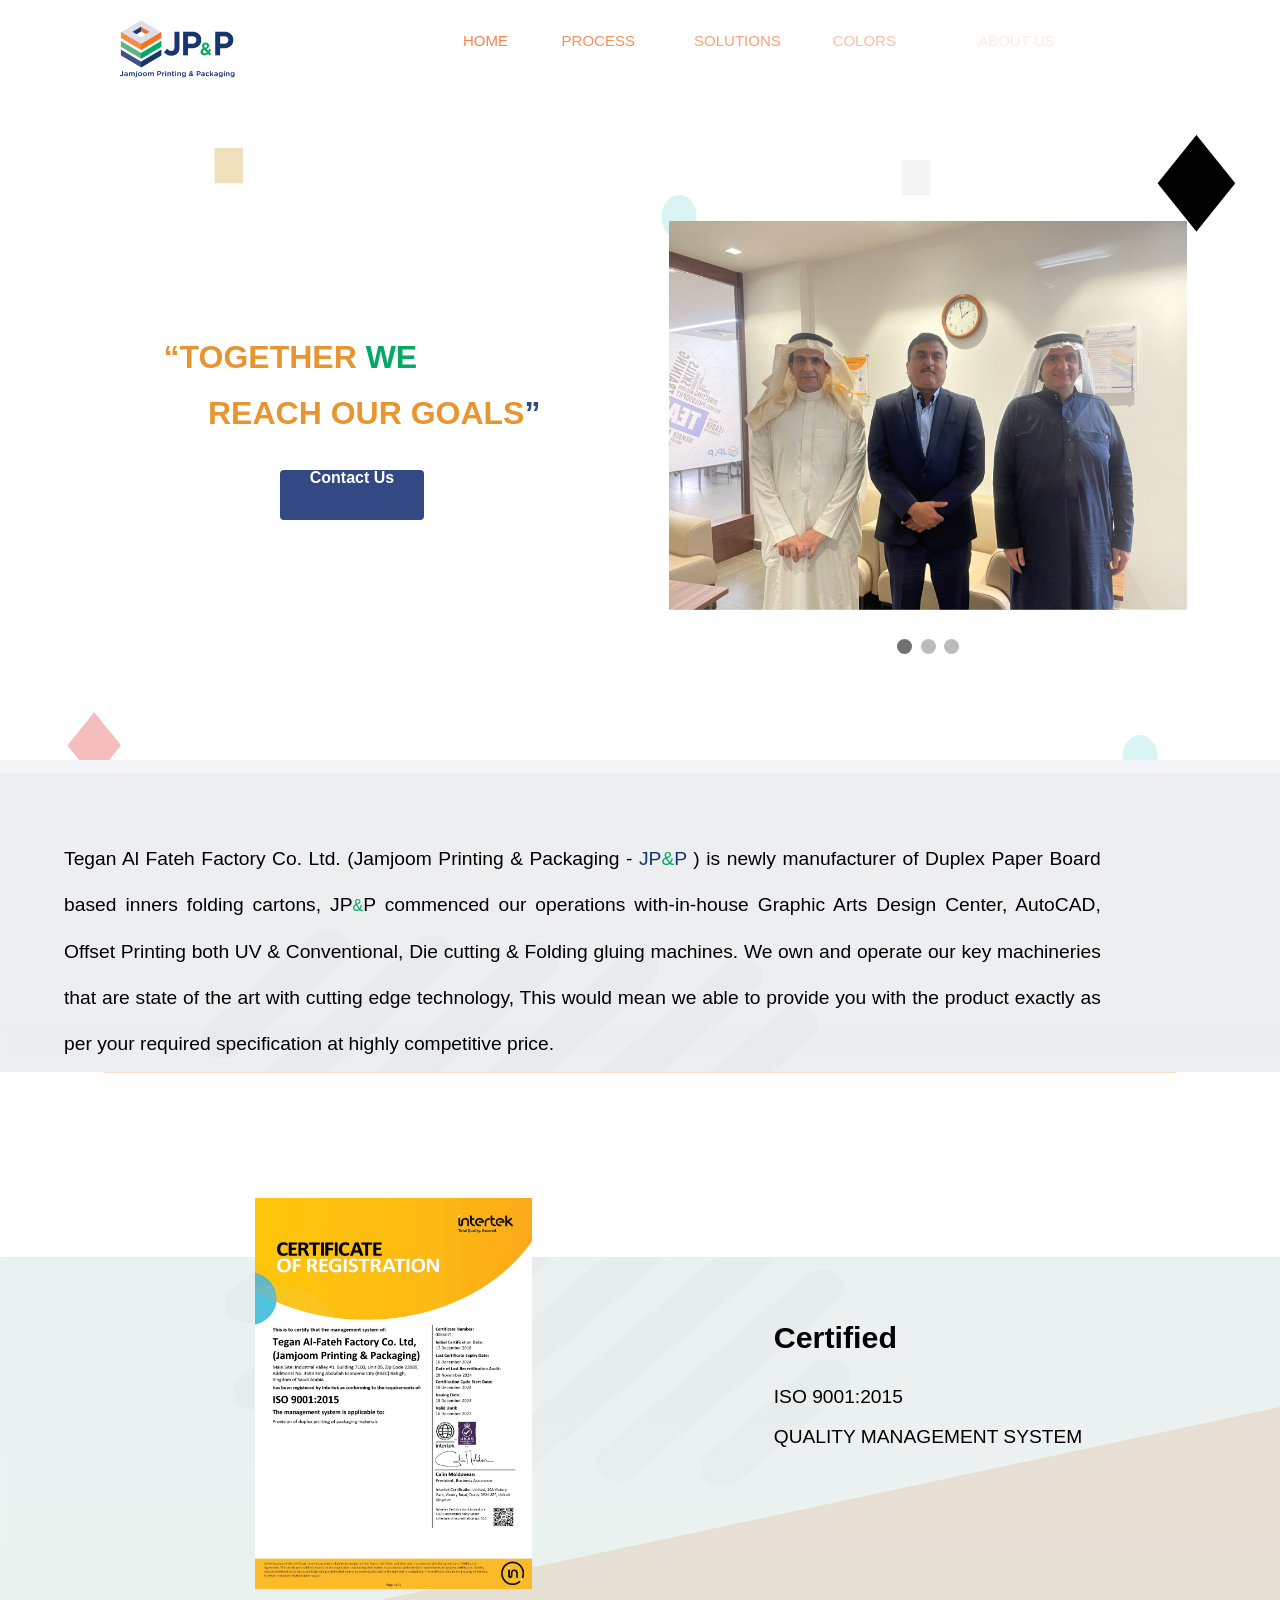
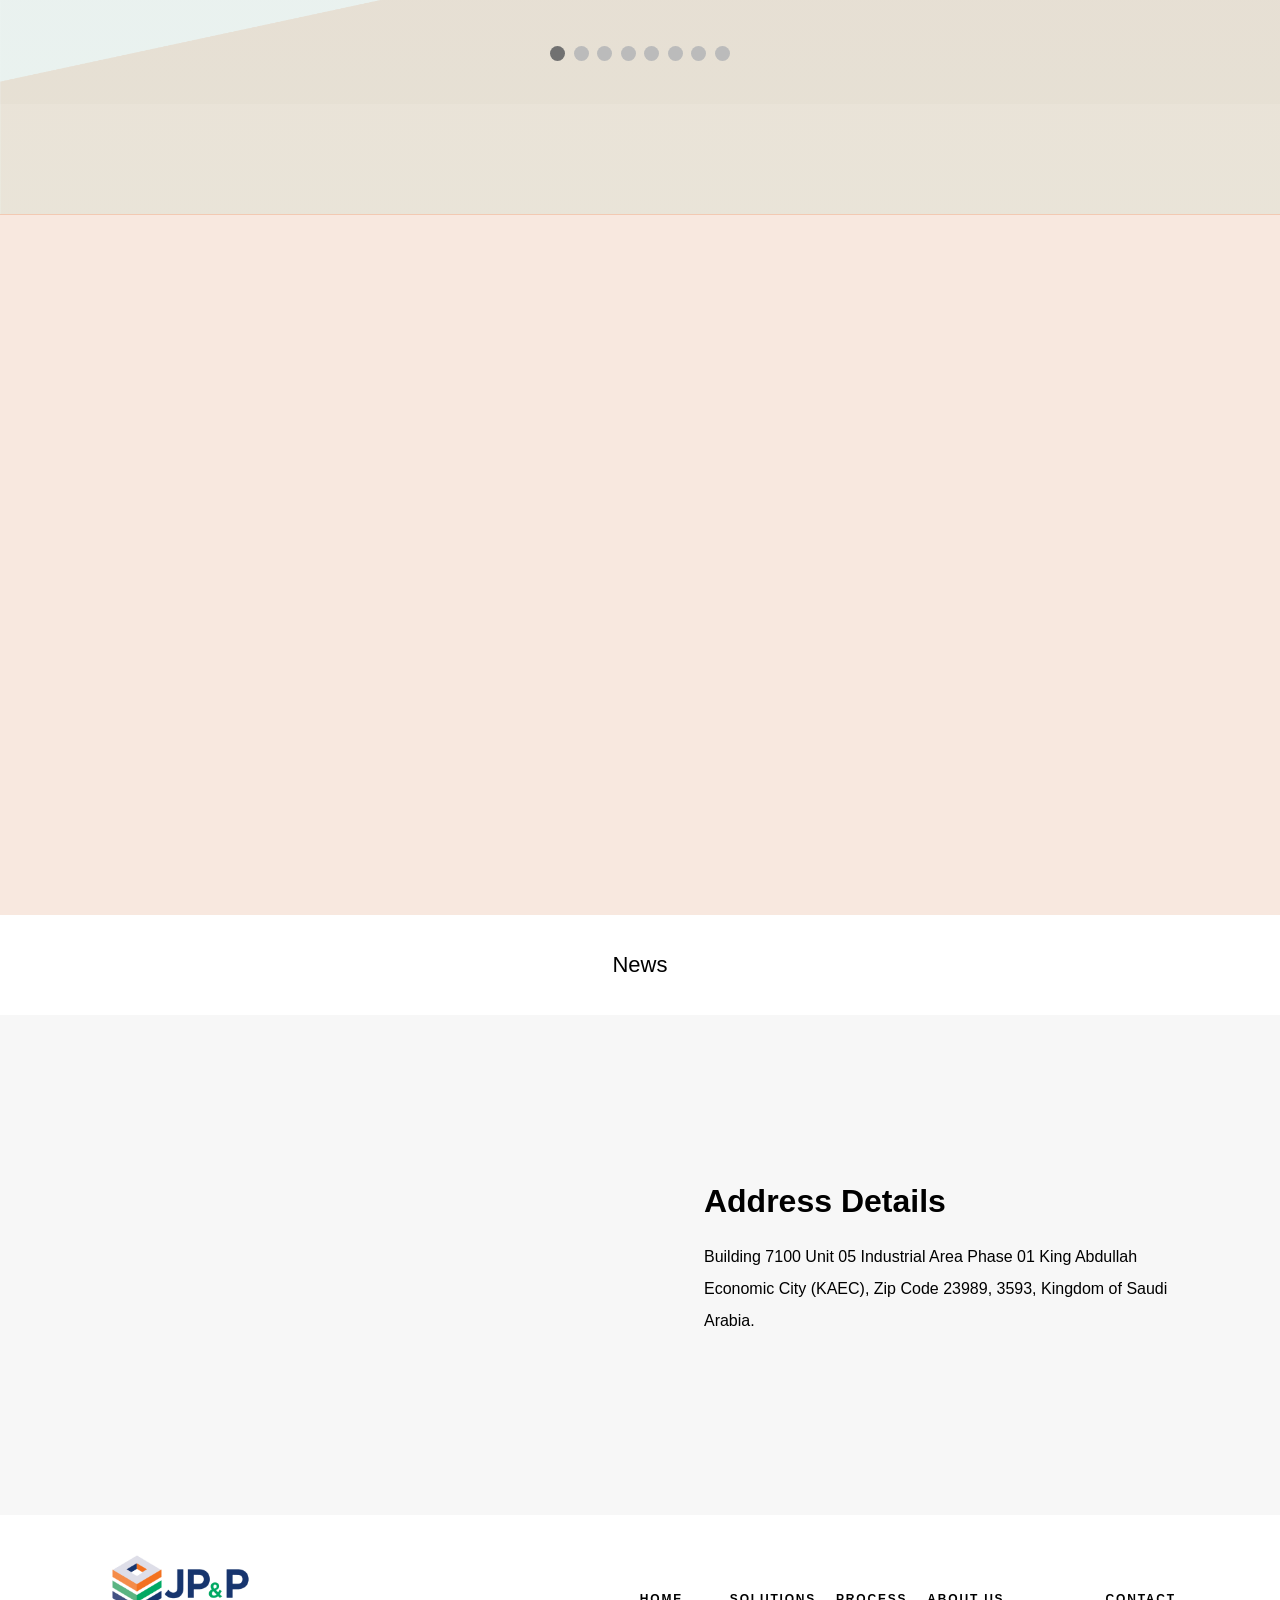
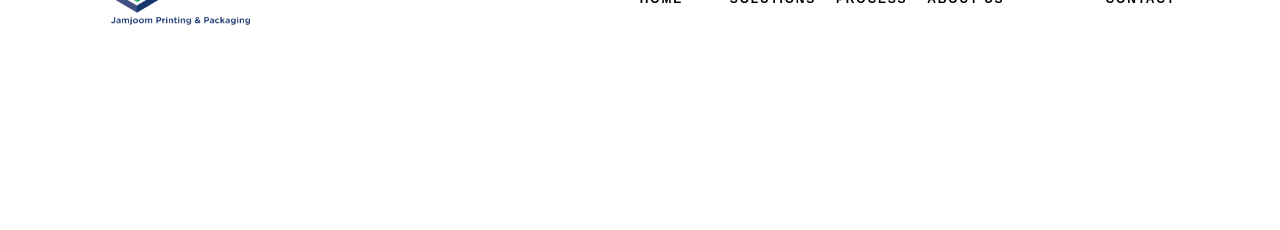
==== about.html @ 0c104d7d "Initial commit: Jamjoom Printing & Packaging website Updated certificates, new market/industries/pro" ====
﻿<!DOCTYPE html>
<html class="no-js desktop ">

	<head>
		<meta charset="utf-8">
		<meta http-equiv="X-UA-Compatible" content="IE=edge">
		<meta name="viewport" content="width=device-width, initial-scale=1.0, user-scalable=no">
		<meta name="description" content="">

		<link rel="shortcut icon" href="Images/favicon.ico" type="image/x-icon">
		<link rel="manifest" href="/manifest.json">
		<link rel="mask-icon" href="/safari-pinned-tab.svg" color="#5bbad5">
		<meta name="theme-color" content="#ffffff">

		<title> Jamjoom Printing and Packaging - JP&P </title>

		<script src="js/modernizr-custom.min.js"></script>

		<link rel="stylesheet" href="css/style.css">
	</head>

	<body class="page-id-about">

		<div id="top-bar">
		</div>
		<a class="" href="/" id="logo" data-ajax="false">
			<img src="Images/Logo12.png" class="Logo" id="Logo">
		</a>
		<nav class="" id="nav">

			<input id="nav-is-open" type="checkbox" value="" aria-hidden="true">

			<label id="nav-toggle" class="" for="nav-is-open">
				<span id="nav-toggle__list">
					<span class="nav-toggle__list__line"></span>
					<span class="nav-toggle__list__line"></span>
					<span class="nav-toggle__list__line"></span>
				</span>
				<span id="nav-toggle__cross">
					<span class="nav-toggle__cross__line"></span>
					<span class="nav-toggle__cross__line"></span>
				</span>
			</label>

			<div id="nav__content">
				<div id="nav__content__inner">
					<div id="nav__content__bg">
						<svg xmlns="http://www.w3.org/2000/svg" width="1440" height="900" viewBox="0 0 1440 900">
							<path fill="none" stroke="#E02D2D" stroke-width="64" stroke-miterlimit="10"
								d="M-41 715l398-398L-15-55" />
							<path fill="none" stroke="#C40E0E" stroke-width="64" stroke-miterlimit="10"
								d="M541.5 122.8L701.7-37.5" />
							<path fill="none" stroke="#D14B4B" stroke-width="64" stroke-miterlimit="10"
								d="M1007 353L813.8 159.9 513 461.9l506.9 515.9" />
							<path fill="none" stroke="#CE0D0D" stroke-width="64" stroke-miterlimit="10"
								d="M634.8 376.7l259.4 259.4" />
							<path fill="none" stroke="#ED1818" stroke-width="64" stroke-miterlimit="10"
								d="M784.6 345.1L958 516.5 1499.1-37" />
						</svg>
					</div>
					<ul class="nav__list" id="nav__main-list">

						<li class="nav__item" data-id="home">
							<a class="nav-link" href="/" data-ajax="false">
								<span class="nav__link__label">Home</span>
							</a>
						</li>
						<li class="nav__item" data-id="process">
							<a class="nav-link" href="/process.html" data-ajax="false">
								<span class="nav__link__label"> Process </span>
							</a>
						</li>
						<li class="nav__item" data-id="solutions">
							<a class="nav-link" href="/solution.html" data-ajax="false">
								<span class="nav__link__label"> Solutions </span>
							</a>
						</li>
						<!-- <li class="nav__item" data-id="projects">
						<a class="nav-link" href="/technology.html" data-ajax="false">
							<span class="nav__link__label"> Technology </span>
						</a>
					</li> -->
						<li class="nav__item" data-id="colors">
							<a class="nav-link" href="/color.html" data-ajax="false">
								<span class="nav__link__label"> Colors </span>
							</a>
						</li>
						<li class="nav__item" data-id="about">
							<a class="nav-link" href="/about.html" data-ajax="false">
								<span class="nav__link__label"> About Us </span>
							</a>
						</li>
					</ul>


				</div>
			</div>
		</nav>


		<div id="page-container">

			<div class="new__about__container">
				<div class="na__content">
					<div class="na__wrapper">
						<div class="na__action__content">
							<div class="na__action__left">
								<div class="text">
									<span> &ldquo;TOGETHER <span class="jpp-green">WE</span> </span>
									<br />
									&nbsp;&nbsp;&nbsp;&nbsp;&nbsp;<span style="text-transform:uppercase;">Reach Our
										Goals</span>&rdquo;
								</div>

								<a class="btn__contact" href="#contact" data-ajax="false"> Contact Us </a>
							</div>
							<div class="na__action__left">
								<div class="slideshow-container">

									<div class="mySlides fade">
										<figure>
											<img src="./Images/About/1.png" alt="">
										</figure>
									</div>

									<div class="mySlides fade">
										<figure>
											<img src="./Images/About/1.png" alt="">
										</figure>
									</div>

									<div class="mySlides fade">
										<figure>
											<img src="./Images/About/1.png" alt="">
										</figure>
									</div>
								</div>

								<div style="text-align:center">
									<span class="dot" onclick="currentSlide(1)"></span>
									<span class="dot" onclick="currentSlide(2)"></span>
									<span class="dot" onclick="currentSlide(3)"></span>
								</div>
							</div>
						</div>

						<div class="na__text__bg">
							<div class="na__text__container reveal">
								<div class="na__text__content">
									<p>
										Tegan Al Fateh Factory Co. Ltd. (Jamjoom Printing & Packaging - <span
											class="jpp-blue">JP<span class="jpp-green">&</span>P</span> ) is newly
										manufacturer of Duplex Paper Board based inners folding cartons, JP<span
											class="jpp-green" style="font-size: 16px">&</span>P commenced
										our operations with-in-house Graphic Arts Design Center, AutoCAD, Offset
										Printing both UV & Conventional, Die cutting & Folding gluing machines.
										We own and operate our key machineries that are state of the art with cutting
										edge technology, This would mean we able to provide you with the product exactly
										as per your required specification at highly competitive price.
									</p>
								</div>
							</div>

							<div class="na__action__content">
								<!-- <div class="na__action__left">
									<div class="text">
										<span> &ldquo;TOGETHER <span class="jpp-green">WE</span> </span>
										<br />
										&nbsp;&nbsp;&nbsp;&nbsp;&nbsp;<span style="text-transform:uppercase;">Reach Our
											Goals</span>&rdquo;
									</div>
	
									<a class="btn__contact" href="#contact" data-ajax="false"> Contact Us </a>
								</div> -->
								<div class="na__action__full">
									<div class="slideshow-container">
	
										<div class="myCertSlides fade">
											<div class="full-slider">
												<figure>
													<img src="./Images/Certificate/ISO_9001_2015.jpg" alt="">
												</figure>
												<div class="details">
													<div class="title"> Certified </div>
													<p> ISO 9001:2015 <br />
														QUALITY MANAGEMENT SYSTEM
													</p>
												</div>
											</div>
										</div>

										<div class="myCertSlides fade">
											<div class="full-slider">
												<figure>
													<img src="./Images/Certificate/ISO_22000_2018.jpg" alt="">
												</figure>
												<div class="details">
													<div class="title"> Certified </div>
													<p> ISO 22000:2018 <br />
														FOOD SAFETY MANAGEMENT SYSTEM
													</p>
												</div>
											</div>
										</div>

										<div class="myCertSlides fade">
											<div class="full-slider">
												<figure>
													<img src="./Images/Certificate/Environmental_Certificate_1.jpg" alt="">
												</figure>
												<div class="details">
													<div class="title"> Certified </div>
													<p> Environmental Certificate</p>
												</div>
											</div>
										</div>

										<div class="myCertSlides fade">
											<div class="full-slider">
												<figure>
													<img src="./Images/Certificate/ECA_LICENSE_1.jpg" alt="">
												</figure>
												<div class="details">
													<div class="title"> Certified </div>
													<p> Economic Cities and Special Zones Authority (ECA) <br />
														Investment License
													</p>
												</div>
											</div>
										</div>

										<div class="myCertSlides fade">
											<div class="full-slider">
												<figure>
													<img src="./Images/Certificate/ECA_LICENSE_2.jpg" alt="">
												</figure>
												<div class="details">
													<div class="title"> Certified </div>
													<p> ECA Investment License <br />
														Activities &amp; Products
													</p>
												</div>
											</div>
										</div>

										<div class="myCertSlides fade">
											<div class="full-slider">
												<figure>
													<img src="./Images/Certificate/Factory_Operation_License.jpg" alt="">
												</figure>
												<div class="details">
													<div class="title"> Certified </div>
													<p> Factory Operation License <br />
														King Abdullah Economic City (KAEC)
													</p>
												</div>
											</div>
										</div>

										<div class="myCertSlides fade">
											<div class="full-slider">
												<figure>
													<img src="./Images/Certificate/Warehouse_Operation_Permit.jpg" alt="">
												</figure>
												<div class="details">
													<div class="title"> Certified </div>
													<p> Warehouse Operation Permit <br />
														King Abdullah Economic City (KAEC)
													</p>
												</div>
											</div>
										</div>

										<div class="myCertSlides fade">
											<div class="full-slider">
												<figure>
													<img src="./Images/Certificate/JP&P_CR_01.jpg" alt="">
												</figure>
												<div class="details">
													<div class="title"> Certified </div>
													<p> JP&P Company Registration Certificate (CR)</p>
												</div>
											</div>
										</div>

									</div>
	
									<div style="text-align:center">
										<span class="cert_dot" onclick="currentCertSlide(1)"></span>
										<span class="cert_dot" onclick="currentCertSlide(2)"></span>
										<span class="cert_dot" onclick="currentCertSlide(3)"></span>
										<span class="cert_dot" onclick="currentCertSlide(4)"></span>
										<span class="cert_dot" onclick="currentCertSlide(5)"></span>
										<span class="cert_dot" onclick="currentCertSlide(6)"></span>
										<span class="cert_dot" onclick="currentCertSlide(7)"></span>
										<span class="cert_dot" onclick="currentCertSlide(8)"></span>
									</div>
								</div>
							</div>
							<!-- <div class="certificate__container reveal">
								<div class="certi__content">
									<figure>
										<img src="./Images/About/certificate.png" alt="" />
									</figure>
									<div class="details">
										<div class="title"> Certified </div>
										<p> ISO 9001:2015 <br />
											QUALITY MANAGEMENT SYSTEM
										</p>
									</div>
								</div>
							</div> -->
						</div>


						<div class="iframe__container reveal">
							<div class="iframe__content">
								<div class="iframe__wrapper">
									<div data-tf-widget="OZBOuThn"
										data-tf-iframe-props="title=Jamjoom Printing & Packaging - JP&P"
										data-tf-medium="snippet" style="width:100%;height:600px;"></div>
								</div>
							</div>
						</div>

						<div class="photo-gallery">
							<div class="photo-title">
								<span>News</span>
							</div>
							<div class="powr-photo-gallery" id="be8ec479_1654520186"></div>
							<script src="https://www.powr.io/powr.js?platform=html"></script>
						</div>

						<div class="address__container reveal" id="contact">
							<div class="add__content">
								<div class="add__wrapper">
									<div class="add__items">
										<div class="map__content">
											<iframe width="100%" height="100%" frameborder="0" scrolling="no"
												marginheight="0" marginwidth="0"
												src="https://www.google.com/maps/embed?pb=!1m18!1m12!1m3!1d3685.963257169151!2d39.10904109999999!3d22.505561699999998!2m3!1f0!2f0!3f0!3m2!1i1024!2i768!4f13.1!3m3!1m2!1s0x15c0e5c9f0a899eb%3A0x7d14438ac3fe454f!2sJamjoom%20Printing%20%26%20Packaging!5e0!3m2!1sen!2sin!4v1654199530214!5m2!1sen!2sin"></iframe>
										</div>
									</div>
									<div class="add__items details">
										<h5> Address Details </h5>
										<p>
											Building 7100 Unit 05 Industrial Area Phase 01
											King Abdullah Economic City (KAEC), Zip Code 23989,
											3593, Kingdom of Saudi Arabia.
										</p>
									</div>
								</div>
							</div>
						</div>

						<footer id="footer" class="reveal">
							<div id="footer__inner">
								<div id="footer__logo">
									<img src="/Images/Logo12.png" alt="" className="footer-logo">
								</div>

								<ul id="footer__pages">

									<li class="footer__page" id="footer__page--home">
										<a class="footer__page__title" href="/" data-ajax="false">Home</a>
									</li>
									<li class="footer__page" id="footer__page--solutions">
										<a class="footer__page__title" href="/solution.html" data-ajax="false">solutions</a>

									</li>
									<li class="footer__page" id="footer__page--process">
										<a class="footer__page__title" href="/process.html" data-ajax="false">Process</a>
									</li>
									<!-- <li class="footer__page" id="footer__page--projects">
										<a class="footer__page__title" href="/technology.html" data-ajax="false">Projects</a>
									</li> -->
									<li class="footer__page" id="footer__page--about">
										<a class="footer__page__title" href="/about.html" data-ajax="false">About us</a>
									</li>
									<li class="footer__page" id="footer__page--contact">
										<a class="footer__page__title" href="/about.html#contact" data-ajax="false">Contact</a>
									</li>
								</ul>
							</div>
						</footer>

					</div>
				</div>
			</div>

			<section class="page" id="about-page" data-title="About us - Jamjoom Printing & Packaging">
				<header id="about__header">
					<img id="about__header__img" src="" alt="" />
				</header>


				<div id="about__anim-in-shape-1"></div>
				<div id="about__anim-in-shape-2"></div>
			</section>
			<section class="page" id="main-loading-page">
				<!-- <div id="main-loading__overlay"></div> -->
				<div id="main-loading__outer">
					<div id="main-loading__inner">
						<div id="main-loading__lines">
							<svg xmlns="http://www.w3.org/2000/svg" width="1440" height="1000" viewBox="0 0 40 00">
								<path fill="none" stroke="#F9F9F9" stroke-width="" stroke-miterlimit="" />

								<path fill="none" stroke="#F9F9F9" stroke-width="" stroke-miterlimit=""
									d="M1549.7 745.8l-447.3-447.3" />
								<path fill="none" stroke="#F9F9F9" stroke-width="50" stroke-miterlimit=""
									d="M676.2 261.2l663.5-663.6" />
								<path fill="none" stroke="#F9F9F9" stroke-width="" stroke-miterlimit=""
									d="M582.2 167.2l-621-621" />
								<path fill="none" stroke="#F9F9F9" stroke-width="" stroke-miterlimit=""
									d="M293.2-136l-924.1 924.2" />

								<path fill="none" stroke="#F9F9F9" stroke-width="" stroke-miterlimit=""
									d="M220.6 649.7l-753.4-753.3" />

								<path fill="none" stroke="#F9F9F9" stroke-width="" stroke-miterlimit=""
									d="M329.6 424.2L-92 845.8" />
								<path fill="none" stroke="#F9F9F9" stroke-width="" stroke-miterlimit=""
									d="M-494.2 1712.7l924.5-924.5" />
								<path fill="none" stroke="#F9F9F9" stroke-width="" stroke-miterlimit=""
									d="M1077.4 1121.7L675.9 720.2" />
							</svg>
						</div>
						<!-- ProLoading Content Start -->
						<img src="/Images/Logo.png" class="Logo_Loading" />
						<div class="anim-line line-left"></div>
						<div class="anim-line line-right"></div>
					</div>
				</div>
			</section>
			<div data-tf-popover="EvigCCCZ" data-tf-custom- icon="https://images.typeform.com/images/d6qHZSzLZm8S"
				data-tf-button- color="#F58C4B" data-tf-tooltip="Hi Let&#39;s get in touch&nbsp;&nbsp;" data-tf-
				open="time" data-tf-open-value="10000" data-tf-chat data-tf-medium="snippet" style="all:unset;"></div>
		</div>


		<script src="//embed.typeform.com/next/embed.js"></script>
		<script>
			function reveal() {
				var reveals = document.querySelectorAll(".reveal");

				for (var i = 0; i < reveals.length; i++) {
					var windowHeight = window.innerHeight;
					var elementTop = reveals[i].getBoundingClientRect().top;
					var elementVisible = 150;

					if (elementTop < windowHeight - elementVisible) {
						reveals[i].classList.add("active");
					} else {
						reveals[i].classList.remove("active");
					}
				}
			}

			window.addEventListener("scroll", reveal);

		</script>

		<script>
			var slideIndex = 1;
			var certIndex = 1;
			showSlides(slideIndex);
			showCertSlides(certIndex);

			function plusSlides(n) {
				showSlides(slideIndex += n);
			}

			function currentSlide(n) {
				showSlides(slideIndex = n);
			}

			function currentCertSlide(n) {
				showCertSlides(certIndex = n);
			}

			function showSlides(n) {
				var i;
				var slides = document.getElementsByClassName("mySlides");
				var dots = document.getElementsByClassName("dot");
				if (n > slides.length) {
					slideIndex = 1
				}
				if (n < 1) {
					slideIndex = slides.length
				}
				for (i = 0; i < slides.length; i++) {
					slides[i].style.display = "none";
				}
				for (i = 0; i < dots.length; i++) {
					dots[i].className = dots[i].className.replace(" active-slide", "");
				}
				slides[slideIndex - 1].style.display = "block";
				dots[slideIndex - 1].className += " active-slide";
			}

			function showCertSlides(n) {
				var i;
				var slides = document.getElementsByClassName("myCertSlides");
				var dots = document.getElementsByClassName("cert_dot");
				if (n > slides.length) {
					certIndex = 1
				}
				if (n < 1) {
					certIndex = slides.length
				}
				for (i = 0; i < slides.length; i++) {
					slides[i].style.display = "none";
				}
				for (i = 0; i < dots.length; i++) {
					dots[i].className = dots[i].className.replace(" active-slide", "");
				}
				slides[certIndex - 1].style.display = "block";
				dots[certIndex - 1].className += " active-slide";
			}

		</script>

		<script src="https://code.jquery.com/jquery-3.1.1.min.js"></script>
		<script>
			window.jQuery || document.write('<script src="js/Script-jquery.js"><\/script>')

		</script>
		<script type="text/javascript" src="js/scripts.js"></script>
		<script src="https://embed.typeform.com/next/embed.js"></script>

	</body>

</html>
---- css/style.css ----
/* @import url("https://fonts.googleapis.com/css2?family=Poppins:ital,wght@0,200;0,300;0,400;0,500;1,200;1,300;1,400&family=Staatliches&display=swap"); */
@import url("https://fonts.googleapis.com/css2?family=Work+Sans:wght@100;200;300;500&display=swap");
* {
    /*orange : #f37024;*/
    /*blue: #1e396e*/
    /*green : #5ab381;*/
    /*gray : #dddde7;*/
    /* font-family: gt_walsheim, Helvetica, Arial, sans-serif;
    font-family: "Staatliches", cursive; */
    margin: 0;
    padding: 0;
    box-sizing: border-box;
    font-family: "Open Sans", sans-serif !important;
    /* font-family: gt_walsheim, Helvetica, Arial, sans-serif; */
}
::selection {
    background-color: #1e396e;
    color: #fff;
}

/* @charset "UTF-8"; */
a img,
button {
    border: none;
}
a,
abbr,
address,
article,
aside,
audio,
b,
blockquote,
body,
button,
canvas,
caption,
cite,
code,
dd,
del,
details,
/*dfn,*/
div,
dl,
dt,
em,
fieldset,
figcaption,
figure,
footer,
form,
h1,
h2,
h3,
h4,
h5,
h6,
header,
hgroup,
html,
i,
iframe,
img,
ins,
kbd,
label,
legend,
li,
mark,
menu,
nav,
object,
ol,
p,
pre,
q,
samp,
section,
small,
span,
strong,
sub,
summary,
sup,
table,
tbody,
td,
tfoot,
th,
thead,
time,
tr,
ul,
var,
video {
    padding: 0;
    margin: 0;
}
#top-bar,
body,
html {
    width: 100%;
}
#logo,
#top-bar {
    position: absolute;
}
#logo,
#logo svg,
article,
aside,
details,
figcaption,
figure,
footer,
header,
hgroup,
main,
nav,
section,
summary {
    display: block;
}

/* Manual Edits  */
.text-align-left {
    text-align: left;
}
.text-align-right {
    text-align: right;
}
.text-align-center {
    text-align: center;
}
.align__items {
    align-items: center;
}

#nav-is-open:checked ~ #nav-toggle #nav-toggle__list,
.js #logo,
.js #nav,
.nav-toggle--close #nav-toggle__list {
    visibility: hidden;
}
#ajax-loading-page,
#ajax-loading__outer,
#home-landing__bg,
#home-page,
#main-loading__outer,
.home-screen {
    overflow: hidden;
}
#contact__form input:focus,
#contact__form select:focus,
#contact__form textarea:focus,
#solutions__material__select__input:focus,
.contact__form__subject__item label:focus,
a,
a:active,
a:hover,
button {
    outline: 0;
}
html {
    box-sizing: border-box;
    height: 100%;
}
*,
:after,
:before {
    box-sizing: inherit;
}
li {
    list-style-type: none;
}
@font-face {
    font-family: gt_walsheim;
    src: url(../fonts/GT\ Walsheim\ Bold.woff) format("woff2"), url(../fonts/GT\ Walsheim\ Bold.woff) format("woff");
    font-weight: 700;
    font-style: normal;
}
@font-face {
    font-family: gt_walsheim;
    src: url(../fonts/GT\ Walsheim\ Medium.woff) format("woff2"), url(../fonts/GT\ Walsheim\ Medium.woff) format("woff");
    font-weight: 500;
    font-style: normal;
}
@font-face {
    font-family: roboto;
    src: url(../fonts/Roboto-Medium.woff) format("woff2"), url(../fonts/Roboto-Medium.woff) format("woff");
    font-weight: 500;
    font-style: normal;
}
@font-face {
    font-family: roboto;
    src: url(../fonts/Roboto-Regular.woff) format("woff2"), url(../fonts/Roboto-Regular.woff) format("woff");
    font-weight: 400;
    font-style: normal;
}
@font-face {
    font-family: montserrat;
    src: url(../fonts/Montserrat-Bold.woff) format("woff2"), url(../fonts/Montserrat-Bold.woff) format("woff");
    font-weight: 700;
    font-style: normal;
}
body {
    min-height: 100%;
    -webkit-font-smoothing: antialiased;
    -moz-osx-font-smoothing: grayscale;
    font-family: roboto, Helvetica, Arial, sans-serif;
    font-weight: 400;
    font-size: 16px;
    line-height: 1em;
    overflow-x: hidden;
}
a {
    text-decoration: none;
    color: #1e396e;
}
button {
    cursor: pointer;
    background: 0 0;
    border-radius: 0;
}
button:disabled {
    cursor: default;
}
#top-bar {
    top: 0;
    left: 0;
    z-index: 50;
}
#Logo {
    width: auto;
    height: 90px;
    /* border: 1px solid #1e396e; */
    padding: 10px;
    border-radius: 20px;
    object-fit: contain;
}
#logo {
    top: 10px;
    left: 6.28%;
    width: 114px;
    height: 35px;
    max-width: 120px;
    z-index: 60;
    transform-origin: top left;
    transition: transform 0.9s cubic-bezier(0.77, 0, 0.175, 1);
}
@media only screen and (max-width: 600px) {
    #Logo {
        width: 140px;
        height: 70px;
        /* border: 1px solid #1e396e; */
        /*padding: 10px;*/
        border-radius: 20px;
    }
}
@media screen and (min-width: 1024px) {
    #logo {
        left: 7.23%;
        width: 87px;
        height: 27px;
        max-width: none;
    }
}
@media screen and (min-width: 1280px) {
    #logo {
        left: 8.13%;
        width: 96px;
        height: 30px;
        margin-left: -40px;
    }
    .page-id-home #logo {
        width: 114px;
        height: 35px;
        margin-left: 0;
    }
    .page-id-about #logo,
    .page-id-contact #logo,
    .page-id-terms #logo {
        margin-left: 0;
    }
    #logo.logo--small {
        transform: translateX(-42.11%) scale(0.8772, 0.8772);
    }
}
#logo path {
    fill: #fff;
    transition: fill 0.7s;
}
#logo.logo--dark path,
.page-id-about #logo path,
.page-id-not-found #logo path,
.page-id-process #logo path,
.page-id-solutions #logo path {
    fill: #000;
}
#nav-is-open {
    display: none;
}
#nav-toggle {
    position: fixed;
    top: 0;
    right: 0;
    display: block;
    width: 87px;
    height: auto;
    visibility: inherit;
    z-index: 100;
    cursor: pointer;
}
#nav-toggle__cross,
#nav-toggle__list,
.nav-toggle__cross__line,
.nav-toggle__list__line {
    position: absolute;
    display: block;
}
.is-ie #nav-toggle {
    background-color: rgba(255, 0, 0, 0.001);
}
#nav-is-open:checked ~ #nav-toggle,
#nav-toggle.nav-toggle--close {
    background-color: #f37024;
    transition: background-color 0.4s;
}
.no-touchevents #nav-is-open:checked ~ #nav-toggle:hover,
.no-touchevents #nav-toggle.nav-toggle--close:hover {
    background-color: #f37024;
}
#nav-toggle::before {
    content: "";
    display: block;
    width: 100%;
    height: auto;
    padding-bottom: 82.69%;
}
#nav-toggle__list {
    top: 50%;
    right: 30.23%;
    width: 30px;
    height: 19px;
    margin-top: -10px;
}
@media screen and (min-width: 1024px) {
    .page-id-contact #logo path,
    .page-id-process #logo path,
    .page-id-projects #logo path,
    .page-id-terms #logo path {
        fill: #000;
    }
    #nav-toggle {
        right: 0.97%;
        width: 86px;
        max-width: none;
        height: 82px;
    }
    #nav:not(.nav--fullscreen) #nav-toggle {
        visibility: hidden;
    }
    #nav-toggle::before {
        content: none;
    }
    #nav-toggle__list {
        right: 42px;
    }
}
.nav-toggle__list__line {
    right: 0;
    width: 100%;
    height: 3px;
    background-color: #fff;
    transition: background-color 0.7s, transform 0.5s cubic-bezier(0.19, 1, 0.22, 1);
    -webkit-backface-visibility: hidden;
    backface-visibility: hidden;
}
.line__color {
    background-color: #f48c50 !important;
}
.no-touchevents #nav-toggle:hover .nav-toggle__list__line {
    transition: background-color 0.3s, transform 0.5s cubic-bezier(0.19, 1, 0.22, 1);
    background-color: #d4d4d4;
    transform: translateX(50%);
}
.nav-toggle--dark .nav-toggle__list__line,
.page-id-about .nav-toggle__list__line,
.page-id-not-found .nav-toggle__list__line,
.page-id-process .nav-toggle__list__line,
.page-id-solutions .nav-toggle__list__line {
    background-color: #f48c50;
}
@media screen and (min-width: 1024px) {
    .page-id-contact .nav-toggle__list__line,
    .page-id-terms .nav-toggle__list__line {
        background-color: #000;
    }
}
.no-touchevents #nav-toggle.nav-toggle--dark:hover .nav-toggle__list__line {
    background-color: #6f6f6f;
}
.nav-toggle__list__line:nth-child(1) {
    top: 0;
}
.nav-toggle__list__line:nth-child(2) {
    top: 8px;
}
.nav-toggle__list__line:nth-child(3) {
    top: 16px;
    width: 44.44444%;
}
#nav-toggle__cross {
    top: 50%;
    left: 50%;
    visibility: hidden;
}
#nav-is-open:checked ~ #nav-toggle #nav-toggle__cross,
.nav-toggle--close #nav-toggle__cross {
    visibility: inherit;
}
.nav-toggle__cross__line {
    top: 0;
    left: 0;
    width: 23px;
    height: 3px;
    margin-left: -12px;
    margin-top: -2px;
    background-color: #fff;
}
.nav-toggle__cross__line:nth-child(1) {
    transform: rotate(-45deg);
}
.nav-toggle__cross__line:nth-child(2) {
    transform: rotate(45deg);
}
@media screen and (max-width: 1023px) {
    #nav__content {
        position: fixed;
        top: 0;
        left: 0;
        width: 100%;
        height: 100%;
        z-index: 90;
        visibility: hidden;
        overflow: hidden;
    }

    #nav-is-open:checked ~ #nav__content {
        visibility: inherit;
    }
}
.nav--fullscreen #nav__content {
    position: fixed;
    top: 0;
    left: 0;
    width: 100%;
    height: 100%;
    z-index: 90;
    visibility: hidden;
    overflow: hidden;
}
#nav-is-open:checked ~ .nav--fullscreen #nav__content {
    visibility: inherit;
}
@media screen and (min-width: 1024px) {
    #nav:not(.nav--fullscreen) #nav__content {
        position: absolute;
        top: 0;
        left: 0;
        display: block;
        width: 100%;
        padding: 0 7.23%;
        text-transform: uppercase;
        font-weight: 500;
        font-size: 15px;
        font-weight: 500;
        text-align: right;
        z-index: 50;
        overflow: hidden;
    }
}
@media screen and (max-width: 1023px) {
    #nav__content__inner {
        position: absolute;
        top: 0;
        left: 0;
        width: 100%;
        height: 100%;
        display: -ms-flexbox;
        display: flex;
        -ms-flex-pack: center;
        justify-content: center;
        -ms-flex-align: center;
        align-items: center;
        -ms-flex-flow: column;
        flex-flow: column;
        background-color: #f1f1f1;
        text-align: center;
    }
}
.nav--fullscreen #nav__content__inner {
    position: absolute;
    top: 0;
    left: 0;
    width: 100%;
    height: 100%;
    display: -ms-flexbox;
    display: flex;
    -ms-flex-pack: center;
    justify-content: center;
    -ms-flex-align: center;
    align-items: center;
    -ms-flex-flow: column;
    flex-flow: column;
    background-color: #f1f1f1;
    text-align: center;
}
#nav__content__bg {
    position: absolute;
    top: 0;
    left: 0;
    display: none;
}
.js .nav--fullscreen #nav__content__bg {
    display: block;
}
#nav__content__bg svg {
    width: 100%;
    height: 100%;
    display: none;
    background: #dddde7;
}
#nav__content__bg path {
    stroke: #f7f7f7;
}
.nav__list {
    position: relative;
}
@media screen and (max-width: 1023px) {
    .js #nav__content__bg {
        display: block;
    }
    #nav__main-list {
        font-family: gt_walsheim, Helvetica, Arial, sans-serif;
        font-weight: 500;
        font-size: 40px;
        font-size: 8.33vw;
        line-height: 1.46em;
    }
    #nav__main-list .nav__item:last-child {
        margin-bottom: 1.18em;
    }
}
@media screen and (min-width: 768px) and (max-width: 1023px) {
    #nav__main-list {
        font-size: 46px;
        font-size: 5.99vw;
        line-height: 1.26em;
    }
}
.nav--fullscreen #nav__main-list {
    font-weight: 500;
    font-size: 30px;
    /* font-size: 8.33vw; */
    line-height: 1.46em;
}
@media screen and (min-width: 768px) {
    .nav--fullscreen #nav__main-list {
        font-size: 2rem;
        /* font-size: 5.99vw; */
        line-height: 1.26em;
    }
}
@media screen and (max-height: 460px) {
    #nav__main-list,
    .nav--fullscreen #nav__main-list {
        font-size: 2rem;
        line-height: 1.26em;
    }
}
@media screen and (min-width: 1024px) {
    #nav:not(.nav--fullscreen) .nav__list {
        display: inline-block;
        height: 82px;
        margin-right: -20px;
    }
    #nav:not(.nav--fullscreen) #nav__main-list {
        margin-right: 11.46%;
    }
    .nav--fullscreen #nav__main-list {
        font-size: 2.3rem;
        /* font-size: 5.47vw; */
        line-height: 1.66em;
    }
}
@media screen and (min-width: 1280px) {
    #nav:not(.nav--fullscreen) #nav__content {
        padding: 0 8.13%;
        /* background-color: #f7f7f7; */
    }
    #nav:not(.nav--fullscreen) #nav__main-list {
        margin-right: 18.75%;
    }
    .nav--fullscreen #nav__main-list {
        font-size: 2rem;
        /* font-size: 5.16vw; */
    }
}
@media screen and (min-width: 1400px) {
    .nav--fullscreen #nav__main-list {
        font-size: 2.2rem;
        line-height: 2.9rem;
    }
}
@media screen and (min-width: 1024px) {
    #nav:not(.nav--fullscreen) .nav__item {
        position: relative;
        display: block;
        float: left;
        height: 100%;
    }
    #nav:not(.nav--fullscreen) .nav__item--selected::after {
        content: "";
        position: absolute;
        bottom: 0;
        left: 0;
        width: 100%;
        height: 8px;
        /* background-color: #1e396e; */
    }
    .page-id-home #nav:not(.nav--fullscreen) .nav__item--selected::after {
        content: none;
    }
}
.nav--fullscreen #nav__main-list .nav__item:last-child {
    margin-bottom: 1.18em;
}
@media screen and (max-height: 460px) {
    #nav__main-list .nav__item:last-child,
    .nav--fullscreen #nav__main-list .nav__item:last-child {
        margin-bottom: 0.7em;
    }
}
@media screen and (max-width: 1023px) {
    #nav__side-list .nav__item {
        display: inline-block;
        font-weight: 500;
        font-size: 13px;
        line-height: 1em;
        letter-spacing: 0.15em;
        text-transform: uppercase;
        color: #000;
    }
}
.nav--fullscreen #nav__side-list .nav__item {
    display: inline-block;
    font-weight: 500;
    font-size: 13px;
    line-height: 1em;
    letter-spacing: 0.15em;
    text-transform: uppercase;
    color: #000;
}
.nav--fullscreen .nav-link,
.nav-link {
    color: #f37024;
    transition: color 0.2s;
}
.nav__item--selected .nav--fullscreen .nav-link,
.nav__item--selected .nav-link {
    color: #255625;
    cursor: default;
}
.no-touchevents .nav__item:not(.nav__item--selected) .nav--fullscreen .nav-link:hover,
.no-touchevents .nav__item:not(.nav__item--selected) .nav-link:hover {
    color: #255625;
}
@media screen and (min-width: 1024px) {
    #nav:not(.nav--fullscreen) .nav-link {
        position: relative;
        display: -ms-flexbox;
        display: flex;
        -ms-flex-align: center;
        align-items: center;
        height: 100%;
        padding: 0 20px;
        color: #f37024;
        transition: color 0.5s;
    }
    .page-id-home #nav:not(.nav--fullscreen) .nav-link {
        color: #ffffff !important;
        font-weight: 500;
        font-size: 13.89px;
    }
    .no-touchevents #nav:not(.nav--fullscreen) .nav-link::after {
        content: "";
        position: absolute;
        bottom: 0px;
        left: 0;
        width: 100%;
        height: 0.5rem;
        /* background-color: #f37024; */
        z-index: 999;
        /* opacity: 1; */
        transform-origin: right top;
        transform: scaleX(0);
        transition: transform 0.3s cubic-bezier(0.77, 0, 0.175, 1), color 0.5s;
    }
    .no-touchevents .page-id-home #nav:not(.nav--fullscreen) .nav-link::after {
        /* opacity: 0.4; */
    }
    #nav:not(.nav--fullscreen) .nav-link:hover::after {
        color: #fff;
        transform: scaleX(1);
        transform-origin: left top;
        transition: transform 0.4s cubic-bezier(0.77, 0, 0.175, 1), color 0.5s;
    }
    .no-touchevents #nav.nav--right-dir:not(.nav--fullscreen) .nav-link::after {
        transform-origin: left top;
    }
    #nav.nav--right-dir:not(.nav--fullscreen) .nav-link:hover::after {
        transform-origin: right top;
    }
    #nav:not(.nav--fullscreen) .nav__item--selected .nav-link {
        color: #6c6c6c;
    }
}
#nav:not(.nav--fullscreen) .nav__item--selected .nav-link::after {
    content: none;
}
@media screen and (max-width: 1023px) {
    #nav__side-list .nav-link {
        padding: 0 7px;
        color: #7d7d7d;
    }
    .no-touchevents #nav__side-list .nav-link:hover {
        color: #000;
    }
    #projects__nav__shrink__txt {
        white-space: nowrap;
    }
}
.nav--fullscreen #nav__side-list .nav-link {
    padding: 0 7px;
    color: #255625;
}
.no-touchevents .nav--fullscreen #nav__side-list .nav-link:hover {
    color: #000;
}
@media screen and (min-width: 1024px) {
    #nav:not(.nav--fullscreen) .nav-link__label {
        position: relative;
        display: inline-block;
        z-index: 2;
        letter-spacing: 1px;
    }
}
#footer__credits,
.footer__page__title {
    text-transform: uppercase;
    letter-spacing: 0.15em;
}
#footer {
    padding: 40px 0 40px;
    /* background-color: #ffefe5; */
    color: #fff;
}
@media screen and (min-width: 1024px) {
    #footer {
        padding: 40px 0 50px;
    }
}
.page-id-not-found #footer,
.page-id-projects #footer {
    display: none;
}
#footer__inner {
    position: relative;
    display: -ms-flexbox;
    display: flex;
    margin: 0 6.52%;
    -ms-flex-direction: column;
    flex-direction: column;
    -ms-flex-pack: center;
    justify-content: center;
    -ms-flex-align: center;
    align-items: center;
    -ms-flex-wrap: wrap;
    flex-wrap: wrap;
}
@media screen and (min-width: 1024px) {
    #footer__inner {
        -ms-flex-direction: row;
        flex-direction: row;
        -ms-flex-align: start;
        align-items: flex-start;
        -ms-flex-pack: justify;
        justify-content: space-between;
        margin: 0 6.25%;
    }
    #footer__inner::after {
        content: "";
        position: absolute;
        top: 97px;
        left: 0;
        width: 100%;
        height: 1px;
        /* background-color: #272727; */
    }
}
#footer__logo {
    width: 133px;
    height: 41px;
}
#footer__logo img {
    width: 100%;
    object-fit: cover;
}
#footer__logo svg {
    display: block;
    width: 100%;
    height: 100%;
}
#footer__logo path {
    fill: #fff;
}
#footer__pages {
    display: -ms-flexbox;
    display: flex;
    width: 100%;
    padding: 25px 0;
    margin-top: 60px;
    -ms-flex-wrap: wrap;
    flex-wrap: wrap;
    -ms-flex-pack: center;
    justify-content: center;
    /* border-top: 1px solid #414141; */
    /* border-bottom: 1px solid #414141; */
}
@media screen and (min-width: 1024px) {
    #footer__pages {
        width: 83.14%;
        padding: 0;
        margin-top: 35px;
        -ms-flex-pack: end;
        justify-content: flex-end;
        border: none;
    }
}
@media screen and (min-width: 1280px) {
    #footer {
        /* padding-top: 120px; */
    }
    #footer__inner {
        margin: 0 8.13%;
    }
    #footer__logo {
        width: 160px;
        height: 50px;
    }
    #footer__pages {
        width: 74.79%;
    }
}
#footer__pages::after {
    content: "";
    width: 100%;
    -ms-flex-order: 1;
    order: 1;
}
.footer__page {
    display: inline-block;
    height: 40px;
    -ms-flex-preferred-size: 20%;
    flex-basis: 20%;
    -ms-flex-pack: center;
    justify-content: center;
    -ms-flex-align: center;
    align-items: center;
    -ms-flex-order: 1;
    order: 1;
}
@media screen and (min-width: 1024px) {
    .footer__page {
        /* height: auto; */
        min-width: 11.23%;
        padding-left: 20px;
        -ms-flex-preferred-size: auto;
        flex-basis: auto;
    }
}
.footer__page:nth-child(n + 6) {
    -ms-flex-order: 2;
    order: 2;
}
@media screen and (min-width: 1024px) {
    .footer__page:nth-child(n + 6) {
        -ms-flex-order: 1;
        order: 1;
    }
    .footer__page:last-child {
        min-width: 0;
    }
}
#footer__page--contact {
    margin-left: 10.12%;
}
/* Below 1024px .footer__page used a fixed 20% flex-basis sized for a
   5-column row; with fewer footer links (Technology/Projects removed) and
   longer labels like "About us", columns were too narrow and text wrapped
   into neighboring items. Let items size to their own content instead. */
@media screen and (max-width: 1023px) {
    .footer__page {
        flex-basis: auto;
        height: auto;
        padding: 6px 14px;
    }
    #footer__page--contact {
        margin-left: 0;
    }
}
.footer__page__title {
    display: -ms-flexbox;
    display: flex;
    width: 100%;
    height: 100%;
    -ms-flex-pack: center;
    justify-content: center;
    -ms-flex-align: center;
    align-items: center;
    color: #c4c4c4;
    font-size: 12px;
    line-height: 1em;
    transition: color 0.3s;
    color: #000;
    font-weight: bold;
}
@media screen and (min-width: 1024px) {
    .footer__page__title {
        display: inline-block;
        width: auto;
        height: auto;
        margin-bottom: 135px;
    }
}
.no-touchevents .footer__page__title:hover {
    /* color: #fff; */
    color: #f37024;
}
.footer__page__sections {
    display: none;
}
@media screen and (min-width: 1024px) {
    .footer__page__sections {
        display: block;
    }
}
.footer__page__section__title {
    display: inline-block;
    margin-bottom: 10px;
    color: #868686;
    font-size: 12px;
    line-height: 1em;
    transition: color 0.3s;
}
.no-touchevents .footer__page__section__title:hover {
    color: #f37024;
    padding-left: 5px;
}
#footer__contact {
    margin-top: 70px;
    font-weight: 500;
    font-size: 12px;
    line-height: 2.67em;
    color: #1e396e;
}
#footer__contact strong {
    display: inline-block;
    padding-bottom: 20px;
    font-weight: 600;
    font-size: 2rem;
    color: #f37024;
}
#footer__bottom {
    display: -ms-flexbox;
    display: flex;
    width: 100%;
    margin-top: 135px;
    font-size: 12px;
    line-height: 1em;
}
#footer__copyright {
    margin-right: 40px;
    color: #656565;
}
#footer__terms {
    color: #a4a4a4;
}
#footer__credits {
    margin-left: auto;
    font-size: 9px;
    line-height: 1.33em;
}
#footer__credits__txt {
    color: #6c6c6c;
}
#footer__credits__link {
    /* color: #c6c6c6; */
    color: #00c4b1;
    font-weight: bold;
}
.js .page {
    visibility: hidden;
}

.js .page__color {
    /* display: none; */
}
#main-loading-page {
    position: fixed;
    top: 0;
    right: 0;
    bottom: 0;
    left: 0;
    visibility: hidden;
    z-index: 200;
    /* overflow: hidden; */
}
#main-loading__overlay {
    position: absolute;
    top: 0;
    right: 0;
    bottom: 0;
    left: 0;
    background-color: rgba(0, 0, 0, 0.3);
}
#ajax-loading__inner,
#ajax-loading__outer,
#main-loading__inner,
#main-loading__outer {
    position: absolute;
    top: 0;
    right: 0;
    bottom: 0;
    left: 0;
}
#ajax-loading__inner,
#main-loading__inner {
    background-color: #fff;
}
#main-loading__lines {
    position: absolute;
    top: 0;
    left: 0;
}
#main-loading__lines svg,
#main-loading__logo svg {
    display: block;
    width: 100%;
    height: 100%;
}
#main-loading__lines path {
    stroke: #f9f9f9;
}
.loading__container {
    width: 100%;
    height: 100vh;
    overflow: hidden;
}
.anim-line {
    width: 35%;
    height: 2px;
    top: 50%;
    position: absolute;
    transform: translateY(-50%);
}
@media screen and (max-width: 768px) {
    .anim-line {
        width: 35%;
    }
}
.line-left {
    left: 0;
    background: #f37024;
    animation: moveLeft 3s 2s;
}

.line-right {
    right: 0;
    background: #1d386e;
    animation: moveRight 3s 2s;
}
@keyframes moveLeft {
    0% {
        left: 0;
    }
    100% {
        left: -100%;
    }
}
@keyframes moveRight {
    0% {
        right: 0;
    }
    100% {
        right: -100%;
    }
}
#main-loading__logo {
    position: absolute;
    top: 50%;
    left: 50%;
    width: 154px;
    height: 79px;
    margin-top: -40px;
    margin-left: -77px;
}
#main-loading__progress {
    position: absolute;
    bottom: 40px;
    left: 0;
    width: 100%;
    text-align: center;
    line-height: 1em;
}
#main-loading__progress__value {
    margin-bottom: 20px;
    color: #c8c8c8;
    font-size: 25px;
    font-family: montserrat, Helvetica, Arial, sans-serif;
}
#ajax-loading__txt,
#main-loading__progress__txt {
    font-size: 10px;
    color: #575757;
    text-transform: uppercase;
}
#home-landing__content,
.home-screen__step__content__subtitle,
.home-screen__step__content__title {
    font-family: gt_walsheim, Helvetica, Arial, sans-serif;
    /* font-family: gt_walsheim, Helvetica, Arial, sans-serif; */
}
#main-loading__progress__txt {
    font-weight: 500;
    letter-spacing: 0.2em;
}
#ajax-loading-page {
    position: fixed;
    top: 0;
    right: 0;
    bottom: 0;
    left: 0;
    visibility: hidden;
    z-index: 150;
}
#ajax-loading__overlay {
    position: absolute;
    top: 0;
    left: 0;
    width: 100%;
    height: 100%;
    background-color: rgba(0, 0, 0, 0.3);
}
#ajax-loading__anim {
    position: absolute;
    top: 50%;
    left: 50%;
    margin-top: -64px;
    margin-left: -144px;
}
#ajax-loading__txt {
    position: absolute;
    top: 50%;
    left: 50%;
    width: 288px;
    margin-top: 64px;
    margin-left: -144px;
    text-align: center;
}
#home-page {
    position: absolute;
    top: 0;
    left: 0;
    width: 100%;
    height: 100%;
    background-color: #f1f1f1;
}
#home-landing {
    color: #fff;
    background-color: #000;
}
.no-js #home-landing {
    visibility: inherit;
}
#home-landing__bg {
    position: absolute;
    top: 0;
    right: 0;
    bottom: 0;
    left: 0;
}
.mobile #home-landing__bg {
    background-position: center center;
    background-size: cover;
    background-repeat: no-repeat;
    background-image: url(../img/home-landing.jpg);
}
@media screen and (orientation: landscape) {
    .mobile #home-landing__bg {
        background-image: url(../img/home-landing-landscape.jpg);
    }
}
@media screen and (min-width: 768px) {
    .mobile #home-landing__bg {
        background-image: url(../img/home-landing-landscape.jpg);
    }
}
#home-landing__bg::before {
    content: "";
    position: absolute;
    top: 0;
    left: 0;
    width: 100%;
    height: 42.22%;
    z-index: 2;
    background: linear-gradient(to bottom, rgba(0, 0, 0, 0.4), transparent);
    -webkit-backface-visibility: hidden;
    backface-visibility: hidden;
}
#home-landing__bg__video {
    position: absolute;
    top: 0;
    left: 0;
    width: 100%;
    height: 100%;
    /*background-color: red;*/
    /* background-image: url("../Images/JPP.jpg"); */
    background-image: url("../Images/NewImages/Home.jpg");
    /* filter: brightness(50%); */
    /* opacity:0.7; */
    background-repeat: no-repeat;
    background-position: center;
    background-size: cover;
    /* min-width: 1600px; */
}
@media (min-aspect-ratio: 16 / 9) {
    #home-landing__bg__video {
        top: -100%;
        height: 300%;
    }
}
@media (max-aspect-ratio: 16 / 9) {
    #home-landing__bg__video {
        left: -100%;
        width: 300%;
    }
}
@supports (object-fit: cover) {
    #home-landing__bg__video {
        top: 0;
        left: 0;
        width: 100%;
        height: 100%;
        object-fit: cover;
    }
}
#home-landing__content {
    position: absolute;
    /* bottom: 93px; */
    bottom: 0;
    left: 0;
    display: -ms-flexbox;
    display: flex;
}
@media screen and (min-width: 1024px) {
    #footer__contact {
        position: absolute;
        top: 185px;
        left: 0;
        margin-top: 0;
    }
    #footer__contact strong {
        padding-bottom: 0;
    }
    #home-landing__content {
        bottom: 0;
        right: 7.23%;
    }
}
#home-landing__content__text {
    position: relative;
    padding: 35px 13.53%;
}
@media screen and (min-width: 1024px) {
    #home-landing__content__text {
        width: 77.03%;
        padding: 40px 0 40px 7.77%;
        display: flex;
        align-items: center;
    }
    #home-landing__content__text__body,
    #home-landing__content__text__heading {
        display: inline-block;
        width: 45.12%;
        vertical-align: top;
    }
}
#home-landing__content__text__bg {
    position: absolute;
    top: 0;
    left: 0;
    width: 100%;
    height: 100%;
    background-color: #dddde7;
    z-index: 2;
    transform-origin: right top;
}
#home-landing__content__text__heading {
    position: relative;
    z-index: 2;
}
@media screen and (min-width: 1024px) {
    #home-landing__content__text__heading {
        margin-right: 9.66%;
    }
}
@media screen and (min-width: 1280px) {
    #home-landing__content {
        right: 8.13%;
    }
    #home-landing__content__text {
        padding-left: 8.84%;
        display: flex;
        align-items: center;
    }
    #home-landing__content__text__body,
    #home-landing__content__text__heading {
        width: 43.83%;
        padding-left: 5.56%;
    }
    #home-landing__content__text__heading {
        margin-right: 12.25%;
    }
}
#home-landing__content__text__heading__baseline {
    padding-bottom: 10px;
    text-transform: uppercase;
    font-size: 0.8rem;
    font-weight: 800;
    letter-spacing: 0.2em;
    /* opacity: 0.5; */
    color: #1c377d;
}
@media screen and (min-width: 1024px) {
    #home-landing__content__text__heading__baseline {
        /* font-size: 1rem; */
    }
}
#home-landing__content__text__heading__title {
    /* max-width: 450px; */
    font-weight: 600;
    font-size: 1.348rem;
    line-height: 1.1em;
    margin-top: 10px;
    color: #1c377d;
}

#home-landing__content__text__heading__subtitle {
    /* max-width: 450px; */
    display: block;
    font-weight: 600;
    font-size: 0.9rem;
    line-height: 1.1em;
    color: #ff7b2e;
    margin-top: 15px;
}
@media screen and (min-width: 1024px) {
    #home-landing__content__text__heading__title {
        /* font-size: 1rem; */
    }
}
#home-landing__content__text__body {
    position: relative;
    padding-top: 15px;
    font-size: 18px;
    font-weight: 700;
    opacity: 0.8;
    letter-spacing: 0.04em;
    line-height: 1.5em;
    z-index: 2;
    color: #1e396e;
    /* font-family: sam; */
}
@media screen and (min-width: 1024px) {
    #home-landing__content__text__body {
        padding-top: 10px;
        padding-left: 1.57%;
        padding-right: 5.62%;
        margin-left: -4px;
        font-size: 14px;
        line-height: 22px;
    }
}
@media screen and (min-width: 1280px) {
    #home-landing__content__text__body {
        padding-top: 25px;
        padding-right: 10.12%;
        font-size: 14px;
        line-height: 22px;
    }
}
@media screen and (min-width: 1600px) {
    #home-landing__content__text {
        padding-top: 60px;
        padding-bottom: 60px;
    }
    #home-landing__content__text__body {
        font-size: 15px;
    }
}
#home-landing__content__cta,
.home-landing__line {
    display: none;
}
@media screen and (min-width: 1024px) {
    #home-landing__content__cta {
        position: relative;
        display: block;
        min-width: 22.9%;
        font-weight: 700;
        color: #f37024;
        text-align: center;
        font-size: 13px;
    }
}
#home-landing__content__cta__bg {
    position: absolute;
    top: 0;
    left: 0;
    width: 100%;
    height: 100%;
    background-color: #fff;
    transform-origin: right top;
}
#home-landing__content__cta__label {
    position: relative;
    display: -ms-flexbox;
    display: flex;
    -ms-flex-pack: center;
    justify-content: center;
    -ms-flex-align: center;
    align-items: center;
}
@media screen and (min-width: 1024px) {
    #home-landing__content__cta__bg::before {
        content: "";
        position: absolute;
        top: 0;
        right: 0;
        bottom: 0;
        left: 0;
        display: block;
        background-color: #f37024;
        transform: scaleY(0);
        transform-origin: bottom left;
        transition: transform 0.3s cubic-bezier(0.88, 0.01, 0.15, 0.99);
    }
    .no-touchevents #home-landing__content__cta:hover #home-landing__content__cta__bg::before {
        transform: scaleY(1);
        transform-origin: top left;
    }
    .no-touchevents #home-landing__content__cta:hover #home-landing__content__cta__label {
        animation: home-landing__content__cta__label__roll-over 0.5s cubic-bezier(0.77, 0, 0.175, 1) forwards;
    }
}
@keyframes home-landing__content__cta__label__roll-over {
    25% {
        transform: translateY(20px);
    }
    25.001% {
        transform: translateY(-20px);
        color: #fff;
        opacity: 0;
    }
    100% {
        transform: translateY(0);
        opacity: 1;
        color: #fff;
    }
}
#home-landing__scroll {
    position: absolute;
    right: 0;
    bottom: 0;
    width: 100%;
    height: 93px;
    fill: #f37024;
    background-color: #fff;
}
@media screen and (min-width: 1024px) {
    #home-landing__scroll {
        bottom: 65px;
        width: 7.23%;
        padding: 20px 0;
        fill: #f37024;
        background-color: transparent;
    }
    .is-ie10 #home-landing__scroll {
        background-color: rgba(0, 0, 0, 0.001);
    }
    .no-touchevents #home-landing__scroll:hover #home-landing__scroll__icon {
        animation: home-landing__scroll__icon__roll-over 0.6s cubic-bezier(0.19, 1, 0.22, 1) forwards;
    }
    .no-touchevents.is-ie #home-landing__scroll:hover #home-landing__scroll__icon {
        fill: #d62323;
    }
}
@media screen and (min-width: 1280px) {
    #home-landing__content__cta {
        font-size: 14px;
    }
    #home-landing__scroll {
        width: 8.13%;
    }
}
#home-landing__scroll__icon {
    /* display: inline-block; */
    display: none;
    width: 20px;
    height: 34px;
}
@keyframes home-landing__scroll__icon__roll-over {
    from {
        transform: translateY(-50px);
        opacity: 0;
        fill: #fff;
    }
    to {
        transform: translateY(0);
        opacity: 1;
        fill: green;
    }
}
@media screen and (min-width: 1024px) {
    .home-landing__line {
        position: absolute;
        display: block;
        width: 1px;
        background-color: #fff;
        opacity: 0.15;
        z-index: 2;
    }
}
.home-screen,
.home-screen__step {
    width: 100%;
    height: 100%;
    visibility: hidden;
}
.home-landing__line:nth-child(1) {
    top: 0;
    bottom: 0;
    left: 7.15%;
    transform-origin: top;
}
@media screen and (min-width: 1024px) {
    .home-landing__line:nth-child(1) {
        left: 4.1%;
    }
}
@media screen and (min-width: 1280px) {
    .home-landing__line:nth-child(1) {
        left: 7.15%;
    }
}
.home-landing__line:nth-child(2) {
    top: 0;
    bottom: 0;
    left: 42.5%;
    transform-origin: top;
}
.home-landing__line:nth-child(3),
.home-screen__step-1__lines__line:nth-child(1) {
    transform-origin: bottom;
    bottom: 0;
}
@media screen and (min-width: 1024px) {
    .home-landing__line:nth-child(2) {
        left: 41.39%;
    }
}
@media screen and (min-width: 1280px) {
    .home-landing__line:nth-child(2) {
        left: 42.5%;
    }
}
.home-landing__line:nth-child(3) {
    top: 96px;
    right: 8.13%;
}
.home-screen,
.home-screen__step,
.home-screen__step-1__bg,
.home-screen__step-1__bg__video {
    top: 0;
    left: 0;
    position: absolute;
}
@media screen and (min-width: 1024px) {
    .home-landing__line:nth-child(3) {
        right: 7.23%;
    }
    #home-screen-1 .home-screen__step__content,
    #home-screen-5 .home-screen__step__content {
        width: 39.26%;
    }
}
@media screen and (min-width: 1400px) {
    #home-screen-1 .home-screen__step__content,
    #home-screen-5 .home-screen__step__content {
        width: 31.22%;
    }
}
@media screen and (min-width: 1024px) {
    #home-screen-2 .home-screen__step__content {
        width: 35.16%;
    }
}
@media screen and (min-width: 1400px) {
    #home-screen-2 .home-screen__step__content {
        width: 31.22%;
    }
}
@media screen and (min-width: 1024px) {
    #home-screen-3 .home-screen__step__content {
        width: 46.48%;
    }
}
@media screen and (min-width: 1400px) {
    #home-screen-3 .home-screen__step__content {
        width: 31.22%;
    }
}
@media screen and (min-width: 1024px) {
    #home-screen-4 .home-screen__step__content {
        width: 39.26%;
    }
}
@media screen and (min-width: 1280px) {
    .home-landing__line:nth-child(3) {
        right: 8.13%;
    }
    #home-screen-4 .home-screen__step__content {
        width: 27.36%;
    }
}
@media screen and (min-width: 1024px) {
    #home-screen-6 .home-screen__step__content {
        width: 42.38%;
    }
}
@media screen and (min-width: 1400px) {
    #home-screen-6 .home-screen__step__content {
        width: 34.38%;
    }
}
@media screen and (min-width: 1024px) {
    #home-screen-7 .home-screen__step__content {
        width: 42.38%;
    }
}
.home-screen__step__content__title {
    letter-spacing: 0.06em;
    font-weight: 700;
    font-size: 16px;
}
.home-screen__step__content__subtitle {
    font-weight: 500;
    font-size: 25px;
    line-height: 1.4em;
}
#home-pagination__number,
.projects__nav__index {
    font-family: montserrat, Helvetica, Arial, sans-serif;
}
@media screen and (min-width: 1024px) {
    .home-screen__step__content__subtitle {
        max-width: 650px;
        font-size: 30px;
        line-height: 1.1351em;
    }
}
@media screen and (max-height: 680px) {
    .home-screen__step__content__subtitle {
        font-size: 28px;
    }
}
@media screen and (min-width: 1400px) {
    #home-screen-7 .home-screen__step__content {
        width: 34.38%;
    }
    .home-screen__step__content__subtitle {
        font-size: 30px;
        line-height: 1.4em;
    }
}
.home-screen__step-1__bg {
    width: 100%;
    height: 100%;
    z-index: 2;
    filter: brightness(0.6);
}
.home-screen__step-1__bg__video {
    visibility: hidden;
}
.home-screen__step-1__bg__canvas {
    position: absolute;
    top: 0;
    left: 0;
    display: block;
}
.home-screen__step-1__lines__line {
    position: absolute;
    width: 1px;
    background-color: #fff;
    visibility: inherit;
    opacity: 0.15;
    z-index: 2;
}
@media screen and (min-width: 1024px) {
    .home-screen__step-1__lines__line:nth-child(1) {
        top: 12.63%;
        left: 24.8%;
    }
    .home-screen__step-1__lines__line:nth-child(2) {
        right: 13.48%;
    }
}
@media screen and (min-width: 1280px) {
    .home-screen__step-1__lines__line:nth-child(1) {
        top: 10.22%;
        left: 21.46%;
    }
    .home-screen__step-1__lines__line:nth-child(2) {
        right: 10.42%;
    }
}
.home-screen__step-1__lines__line:nth-child(2) {
    top: 0;
    bottom: 0;
    transform-origin: top;
}
.home-screen__step-1__content {
    position: absolute;
    bottom: 18.12%;
    left: 21.74%;
    width: 72.46%;
    z-index: 2;
}
@media screen and (min-width: 1024px) {
    .home-screen__step-1__content {
        top: 36.46%;
        bottom: auto;
        left: 28.91%;
        width: auto;
    }
}
@media screen and (min-width: 1280px) {
    .home-screen__step-1__content {
        top: 37.22%;
        left: 29.17%;
    }
}
.home-screen__step-1__content__title {
    padding-bottom: 20px;
    color: #f37024;
    font-size: 1.2rem;
}
@media screen and (min-width: 1024px) {
    .home-screen__step-1__content__title {
        padding-bottom: 30px;
    }
}
.home-screen__step-1__content__subtitle {
    padding-bottom: 25px;
    color: #fff;
    /* -webkit-text-stroke: 1px rgb(158, 158, 158); */
}
@media screen and (min-width: 1024px) {
    .home-screen__step-1__content__subtitle {
        padding-bottom: 35px;
        transform-origin: left top;
        transform: scale(1.2973, 1.2973);
        /* font-size: 2rem; */
        font-size: 25px;
    }
}
@media screen and (min-height: 1024px) and (max-height: 680px) {
    .home-screen__step-1__content__subtitle {
        transform: scale(1.3214, 1.3214);
    }
}
@media screen and (min-width: 1400px) {
    .home-screen__step-1__content__subtitle {
        padding-bottom: 25px;
        transform: scale(1.5238, 1.5238);
        font-size: 25px;
    }
}
.home-screen__step-2 {
    /* background-color: red; */
    /* background-image: url("../Images/NewImages/OurServices2.jpg"); */
    background-size: 60% 100%;
    background-position: right;
    background-repeat: no-repeat;
}
.home-screen__step-2__img {
    display: none;
    background-color: inherit;
}
@media screen and (min-width: 1024px) {
    .home-screen__step-2__img {
        position: absolute;
        display: block;
        background-repeat: no-repeat;
        background-position: center center;
        background-size: cover;
    }
    #home-screen-1 .home-screen__step-2__img {
        top: 0;
        right: 0;
        bottom: 0;
        left: 28.91%;
        /* background-image: url(../img/home-screen-2-step-2.jpg); */
        background-image: url(../Images/NewImages/ourvision2.jpg);
    }
    #home-screen-2 .home-screen__step-2__img {
        top: 0;
        right: 0;
        bottom: 0;
        left: 28.91%;
        /* background-image: url(../img/home-screen-2-step-2.jpg); */
        background-image: url(../Images/NewImages/OurServices2.jpg);
    }
    #home-screen-5 .home-screen__step-2__img {
        top: 0;
        right: 0;
        bottom: 0;
        left: 28.91%;
        /* background-image: url(../img/home-screen-2-step-2.jpg); */
        background-image: url(../Images/NewImages/OurServices2.jpg);
    }
}
/* #home-screen-1 .home-screen__step-2__img, */
/* #home-screen-5 .home-screen__step-2__img, */
#home-screen-6 .home-screen__step-2__img,
.home-screen__step-2__lines__line:nth-child(2) {
    /* display: none; */
}
@media screen and (min-width: 1280px) {
    #home-screen-1 .home-screen__step-2__img {
        left: 29.17%;
    }
    #home-screen-2 .home-screen__step-2__img {
        left: 29.17%;
    }
    #home-screen-5 .home-screen__step-2__img {
        left: 29.17%;
    }
}
@media screen and (min-width: 1024px) {
    #home-screen-3 .home-screen__step-2__img {
        top: 0;
        right: 27.93%;
        bottom: 0;
        left: 0;
        /*background-image: url(../img/home-screen-3-step-2.jpg);*/
        background-image: url(../Images/NewImages/ourvision2.jpg);
    }
}
@media screen and (min-width: 1280px) {
    #home-screen-3 .home-screen__step-2__img {
        right: 28.47%;
    }
}
@media screen and (min-width: 1024px) {
    #home-screen-4 .home-screen__step-2__img {
        top: 0;
        right: 0;
        bottom: 0;
        left: 71.29%;
        /* background-image: url(../img/home-screen-4-step-2.jpg); */
        background-image: url(../Images/NewImages/ourfacility2.jpg);
    }
}
@media screen and (min-width: 1280px) {
    #home-screen-4 .home-screen__step-2__img {
        left: 64.24%;
    }
}
@media screen and (min-width: 1024px) {
    #home-screen-7 .home-screen__step-2__img {
        top: 0;
        right: 0;
        bottom: 0;
        left: 49.61%;
        /* background-image: url(../img/home-screen-7-step-2.jpg); */
        background-image: url("../Images/NewImages/ourvision2.jpg");
    }
}
@media screen and (min-width: 1280px) {
    #home-screen-7 .home-screen__step-2__img {
        left: 43.19%;
    }
}
.home-screen__step-2__img__overlay {
    position: absolute;
    top: 0;
    right: 0;
    bottom: 0;
    left: 0;
    background-color: inherit;
    visibility: hidden;
}
.home-screen__step-2__bg {
    position: absolute;
    top: 92px;
    left: 0;
    bottom: 0;
    width: 100%;
    background-color: #fff;
    /* background-image: url("/Images/"); */
}
@media screen and (min-width: 1024px) {
    .home-screen__step-2__bg {
        top: auto;
        right: auto;
        bottom: auto;
        left: auto;
    }
    #home-screen-1 .home-screen__step-2__bg,
    #home-screen-5 .home-screen__step-2__bg {
        bottom: 0;
        left: 0;
        width: 86.72%;
        height: 83.33%;
    }
}
@media screen and (min-width: 1280px) {
    #home-screen-1 .home-screen__step-2__bg,
    #home-screen-5 .home-screen__step-2__bg {
        width: 84.58%;
        height: 81.11%;
    }
}
@media screen and (min-width: 1024px) {
    #home-screen-2 .home-screen__step-2__bg {
        bottom: 0;
        left: 0;
        width: 86.72%;
        height: 90.49%;
    }
}
@media screen and (min-width: 1280px) {
    #home-screen-2 .home-screen__step-2__bg {
        width: 77.57%;
        height: 90.56%;
    }
}
@media screen and (min-width: 1024px) {
    #home-screen-3 .home-screen__step-2__bg {
        right: 0;
        bottom: 0;
        width: 74.41%;
        height: 85.94%;
    }
}
@media screen and (min-width: 1280px) {
    #home-screen-3 .home-screen__step-2__bg {
        width: 77.78%;
        height: 80%;
    }
}
@media screen and (min-width: 1024px) {
    #home-screen-4 .home-screen__step-2__bg {
        left: 3.42%;
        width: 67.87%;
        height: 100%;
    }
}
@media screen and (min-width: 1280px) {
    #home-screen-4 .home-screen__step-2__bg {
        left: 2.43%;
        width: 61.81%;
    }
}
@media screen and (min-width: 1024px) {
    #home-screen-6 .home-screen__step-2__bg {
        top: 0;
        right: 13.48%;
        bottom: 13.48vw;
        left: 13.48%;
        width: auto;
        height: auto;
    }
}
@media screen and (min-width: 1280px) {
    #home-screen-6 .home-screen__step-2__bg {
        right: 15.14%;
        bottom: 10.07vw;
        left: 10.07%;
    }
}
@media screen and (min-width: 1024px) {
    #home-screen-7 .home-screen__step-2__bg {
        top: 9.77%;
        right: 13.48%;
        bottom: 9.77%;
        left: 0;
        width: auto;
        height: auto;
    }
}
@media screen and (min-width: 1280px) {
    #home-screen-7 .home-screen__step-2__bg {
        top: 9.44%;
        right: 15.14%;
        bottom: 9.44%;
    }
}
.home-screen__step-2__lines__line {
    position: absolute;
    width: 1px;
    background-color: #e6e6e6;
}
@media screen and (max-width: 768px) and (max-height: 450px) {
    .home-screen__step-2__lines__line {
        display: none;
    }
}
.home-screen__step-2__lines__line:nth-child(1) {
    bottom: 18.12%;
    left: 0;
    width: 17.15vw;
    max-width: 138px;
    height: 310px;
    background-color: transparent;
    border-top: 1px solid #e6e6e6;
    border-right: 1px solid #e6e6e6;
    border-bottom: 1px solid #e6e6e6;
}
@media screen and (max-height: 480px) {
    .home-screen__step-2__lines__line:nth-child(1) {
        height: 270px;
    }
}
@media screen and (min-width: 1024px) {
    .home-screen__step-2__lines__line:nth-child(1) {
        top: 27.78%;
        bottom: 13.48vw;
        left: 13.48%;
        width: 11.43%;
        max-width: none;
        height: auto;
        border-right: none;
        border-left: 1px solid #e6e6e6;
    }
    #home-screen-3 .home-screen__step-2__lines__line:nth-child(1) {
        opacity: 0.2;
    }
}
@media screen and (min-width: 1280px) {
    .home-screen__step-2__lines__line:nth-child(1) {
        bottom: 10.07vw;
        left: 10.07%;
        width: 12.22%;
        max-width: 176px;
    }
}
@media screen and (min-width: 1024px) {
    .home-screen__step-2__lines__line:nth-child(2) {
        display: block;
    }
    #home-screen-1 .home-screen__step-2__lines__line:nth-child(2),
    #home-screen-3 .home-screen__step-2__lines__line:nth-child(2),
    #home-screen-4 .home-screen__step-2__lines__line:nth-child(2),
    #home-screen-5 .home-screen__step-2__lines__line:nth-child(2),
    #home-screen-6 .home-screen__step-2__lines__line:nth-child(2),
    #home-screen-7 .home-screen__step-2__lines__line:nth-child(2) {
        top: 0;
        left: 24.8%;
        bottom: 13.48vw;
        margin-left: 1px;
    }
}
@media screen and (min-width: 1280px) {
    #home-screen-1 .home-screen__step-2__lines__line:nth-child(2),
    #home-screen-3 .home-screen__step-2__lines__line:nth-child(2),
    #home-screen-4 .home-screen__step-2__lines__line:nth-child(2),
    #home-screen-5 .home-screen__step-2__lines__line:nth-child(2),
    #home-screen-6 .home-screen__step-2__lines__line:nth-child(2),
    #home-screen-7 .home-screen__step-2__lines__line:nth-child(2) {
        left: 22.15%;
        bottom: 10.07vw;
    }
}
@media screen and (min-width: 1440px) {
    #home-screen-1 .home-screen__step-2__lines__line:nth-child(2),
    #home-screen-3 .home-screen__step-2__lines__line:nth-child(2),
    #home-screen-4 .home-screen__step-2__lines__line:nth-child(2),
    #home-screen-5 .home-screen__step-2__lines__line:nth-child(2),
    #home-screen-6 .home-screen__step-2__lines__line:nth-child(2),
    #home-screen-7 .home-screen__step-2__lines__line:nth-child(2) {
        left: calc(10.07% + 176px);
    }
}
@media screen and (min-width: 1024px) {
    #home-screen-2 .home-screen__step-2__lines__line:nth-child(2) {
        top: 9.33%;
        left: 24.8%;
        bottom: 13.48vw;
        margin-left: 1px;
    }
}
@media screen and (min-width: 1280px) {
    #home-screen-2 .home-screen__step-2__lines__line:nth-child(2) {
        left: 22.15%;
        bottom: 10.07vw;
    }
}
@media screen and (min-width: 1440px) {
    #home-screen-2 .home-screen__step-2__lines__line:nth-child(2) {
        left: calc(10.07% + 176px);
    }
}
#home-screen-3 .home-screen__step-2__lines__line:nth-child(2) {
    opacity: 0.2;
}
.home-screen__step-2__lines__line:nth-child(3) {
    display: none;
}
@media screen and (min-width: 1024px) {
    .home-screen__step-2__lines__line:nth-child(3) {
        display: block;
    }
    #home-screen-1 .home-screen__step-2__lines__line:nth-child(3),
    #home-screen-5 .home-screen__step-2__lines__line:nth-child(3) {
        top: 0;
        bottom: 83.33%;
        left: 78.52%;
    }
}
#home-screen-2 .home-screen__step-2__lines__line:nth-child(3),
.home-screen__step-2__lines__line:nth-child(4) {
    display: none;
}
@media screen and (min-width: 1280px) {
    #home-screen-1 .home-screen__step-2__lines__line:nth-child(3),
    #home-screen-5 .home-screen__step-2__lines__line:nth-child(3) {
        bottom: 81.11%;
        left: 73.61%;
    }
}
@media screen and (min-width: 1024px) {
    #home-screen-6 .home-screen__step-2__lines__line:nth-child(3) {
        top: 0;
        right: 17.58%;
        bottom: 13.48vw;
    }
    .home-screen__step-2__lines__line:nth-child(4) {
        display: block;
    }
}
@media screen and (min-width: 1280px) {
    #home-screen-6 .home-screen__step-2__lines__line:nth-child(3) {
        right: 22.15%;
        bottom: 10.07vw;
    }
}
@media screen and (min-width: 1024px) {
    #home-screen-1 .home-screen__step-2__lines__line:nth-child(4),
    #home-screen-6 .home-screen__step-2__lines__line:nth-child(4),
    #home-screen-7 .home-screen__step-2__lines__line:nth-child(4) {
        right: 0;
        bottom: 0;
        width: 13.28%;
        height: 51.67%;
        background-color: transparent;
        border-top: 1px solid #e6e6e6;
    }
}
@media screen and (min-width: 1280px) {
    #home-screen-1 .home-screen__step-2__lines__line:nth-child(4),
    #home-screen-6 .home-screen__step-2__lines__line:nth-child(4),
    #home-screen-7 .home-screen__step-2__lines__line:nth-child(4) {
        width: 10.49%;
        height: 51.67%;
        border-left: 1px solid #e6e6e6;
    }
}
@media screen and (min-width: 1024px) {
    #home-screen-2 .home-screen__step-2__lines__line:nth-child(4) {
        right: 0;
        bottom: 0;
        width: 13.28%;
        height: 51.67%;
        background-color: transparent;
        border-top: 1px solid #e6e6e6;
        opacity: 0.18;
    }
    #home-screen-3 .home-screen__step-2__lines__line:nth-child(4) {
        top: 0;
        bottom: 0;
        right: 13.48%;
    }
}
@media screen and (min-width: 1280px) {
    #home-screen-2 .home-screen__step-2__lines__line:nth-child(4) {
        width: 10.49%;
        height: 51.67%;
        border-left: 1px solid #e6e6e6;
    }
    #home-screen-3 .home-screen__step-2__lines__line:nth-child(4) {
        right: 10.49%;
    }
}
@media screen and (min-width: 1024px) {
    #home-screen-4 .home-screen__step-2__lines__line:nth-child(4) {
        top: 39.06%;
        right: 0;
        bottom: 0;
        border: none;
        width: 13.48%;
        background-color: #fff;
        /* background-color: transparent; */
    }
}
@media screen and (min-width: 1280px) {
    #home-screen-4 .home-screen__step-2__lines__line:nth-child(4) {
        top: 33.33%;
        width: 10.49%;
    }
}
@media screen and (min-width: 1024px) {
    #home-screen-5 .home-screen__step-2__lines__line:nth-child(4) {
        right: 0;
        bottom: 0;
        width: 13.28%;
        height: 51.67%;
        background-color: transparent;
        border-top: 1px solid #e6e6e6;
    }
}
@media screen and (min-width: 1280px) {
    #home-screen-5 .home-screen__step-2__lines__line:nth-child(4) {
        width: 10.49%;
        height: 51.67%;
        border-top: none;
        border-left: 1px solid #e6e6e6;
    }
    #home-screen-5 .home-screen__step-2__lines__line:nth-child(5) {
        width: 15.14%;
    }
}
#home-screen-7 .home-screen__step-2__lines__line:nth-child(4) {
    opacity: 0.2;
}
.home-screen__step-2__lines__line:nth-child(5) {
    display: none;
}
@media screen and (min-width: 1024px) {
    .home-screen__step-2__lines__line:nth-child(5) {
        display: block;
    }
    #home-screen-5 .home-screen__step-2__lines__line:nth-child(5) {
        top: 48.11%;
        right: 0;
        height: 1px;
    }
}
.home-screen__step-2__corner {
    position: absolute;
    bottom: 0;
    left: 0;
    width: 16.91%;
    max-width: 138px;
    height: auto;
    background-color: #f37024;
}
@media screen and (max-width: 768px) and (max-height: 450px) {
    .home-screen__step-2__corner {
        display: none;
    }
}
@media screen and (min-width: 1024px) {
    .home-screen__step-2__corner {
        width: 13.48%;
        max-width: none;
    }
    #home-screen-3 .home-screen__step-2__corner {
        visibility: hidden;
    }
}
@media screen and (min-width: 1280px) {
    .home-screen__step-2__corner {
        width: 10.07%;
    }
}
.home-screen__step-2__corner::before {
    content: "";
    display: block;
    width: 100%;
    height: auto;
    padding-top: 119.81%;
}
.home-screen__step-2__content {
    position: absolute;
    top: 92px;
    bottom: 11.23vh;
    overflow: auto;
    -webkit-overflow-scrolling: touch;
}
@media screen and (min-width: 1024px) {
    .home-screen__step-2__corner::before {
        padding-top: 100%;
        padding-left: auto;
    }
    .home-screen__step-2__content {
        display: -ms-flexbox;
        display: flex;
        -ms-flex-align: center;
        align-items: center;
        top: auto;
        right: auto;
        bottom: 0;
    }
    #home-screen-1 .home-screen__step-2__content,
    #home-screen-5 .home-screen__step-2__content {
        left: 28.06%;
        height: 83.33%;
    }
}
@media screen and (min-width: 1280px) {
    #home-screen-1 .home-screen__step-2__content,
    #home-screen-5 .home-screen__step-2__content {
        left: 29.17%;
        /* height: 81.11%; */
    }
}
@media screen and (min-width: 1024px) {
    #home-screen-2 .home-screen__step-2__content {
        left: 28.91%;
        height: 91.15%;
    }
}
@media screen and (min-width: 1280px) {
    #home-screen-2 .home-screen__step-2__content {
        left: 29.17%;
        height: 90.56%;
    }
}
@media screen and (min-width: 1024px) {
    #home-screen-3 .home-screen__step-2__content {
        right: 0;
        left: 35.16%;
        height: 85.94%;
    }
}
@media screen and (min-width: 1280px) {
    #home-screen-3 .home-screen__step-2__content {
        height: 80%;
    }
}
@media screen and (min-width: 1024px) {
    #home-screen-4 .home-screen__step-2__content {
        left: 27.93%;
        height: 100%;
    }
}
@media screen and (min-width: 1280px) {
    #home-screen-4 .home-screen__step-2__content {
        left: 29.17%;
    }
}
@media screen and (min-width: 1024px) {
    #home-screen-6 .home-screen__step-2__content {
        top: 0;
        left: 28.91%;
        bottom: 13.48vw;
    }
}
@media screen and (min-width: 1280px) {
    #home-screen-6 .home-screen__step-2__content {
        left: 29.17%;
        bottom: 10.07vw;
    }
}
@media screen and (min-width: 1024px) {
    #home-screen-7 .home-screen__step-2__content {
        top: 9.77%;
        left: 28.91%;
        bottom: 9.77%;
    }
}
.home-screen__step-2__content__inner {
    width: 72.46%;
    /* padding-top: 50px; */
    /* padding-bottom: 40px; */
    margin-left: 21.01%;
    overflow: hidden;
}
.home-screen__step-2__content__inner__title {
    position: relative;
    /* padding-bottom: 20px; */
    color: #1d386e;
    /* -webkit-text-stroke: 1px rgb(136, 255, 67); */
}
@media screen and (min-width: 1024px) {
    .home-screen__step-2__content__inner {
        width: 100%;
        margin-left: 0;
        height: 85%;
    }
    .home-screen__step-2__content__inner__title {
        padding-bottom: 30px;
    }
}
.home-screen__step-2__content__inner__subtitle {
    position: relative;
    padding-bottom: 25px;
    /* color: #f37024; */
    color: #02a964;
}

.home-screen__step-2__content__inner__subtitle span {
    color: #1d386e;
    margin-bottom: 15px;
}
@media screen and (min-width: 1024px) {
    .home-screen__step-2__content__inner__subtitle {
        padding-bottom: 35px;
        transform-origin: left top;
    }
}
@media screen and (min-width: 1400px) {
    .home-screen__step-2__content__inner__subtitle {
        padding-bottom: 25px;
    }
}
.home-screen__step-2__content__inner__body {
    padding-bottom: 40px;
    font-size: 14px;
    line-height: 1.4286em;
    color: #999999;
}
@media screen and (min-width: 1024px) {
    .home-screen__step-2__content__inner__body {
        max-width: 550px;
        padding-bottom: 50px;
        font-size: 14px;
        line-height: 1.7143em;
    }
}
@media screen and (min-width: 1280px) {
    #home-screen-7 .home-screen__step-2__content {
        top: 9.44%;
        left: 29.17%;
        bottom: 9.44%;
    }
    .home-screen__step-2__content__inner__body {
        padding-top: 40px;
        padding-bottom: 40px;
    }
}
@media screen and (min-width: 1280px) and (min-height: 800px) {
    .home-screen__step-2__content__inner__body {
        font-size: 1rem;
    }
}
.home-screen__step-2__content__inner__link {
    position: relative;
    display: -ms-inline-flexbox;
    display: inline-flex;
    -ms-flex-pack: start;
    justify-content: flex-start;
    font-size: 10px;
    text-transform: uppercase;
    letter-spacing: 0.15em;
    line-height: 1.4em;
    color: #000;
    margin-bottom: 60px;
    font-weight: 500;
    transition: color 0.4s;
}
.no-touchevents .home-screen__step-2__content__inner__link:hover {
    color: #d62323;
}
.home-screen__step-2__content__inner__link::after {
    content: "";
    position: relative;
    top: 7px;
    left: 0;
    display: block;
    width: 80px;
    height: 1px;
    margin-left: 10px;
    background-color: #1c377d;
    transform-origin: top left;
    transition: transform 0.4s cubic-bezier(0.77, 0, 0.175, 1), background-color 0.4s;
}
#home-pagination__nav,
#home-pagination__number {
    left: 50%;
    transform-origin: left top;
    position: absolute;
}
.no-touchevents .home-screen__step-2__content__inner__link:hover::after {
    transform: translateX(-5px) scaleX(0.25);
    background-color: #d62323;
}
@media screen and (min-width: 1024px) {
    .home-screen__step-2__content__inner__link::after {
        width: 130px;
        margin-left: 30px;
    }
    .no-touchevents .home-screen__step-2__content__inner__link:hover::after {
        transform: translateX(-10px) scaleX(0.7);
    }
}
.home-screen__step-2__content__inner__link__label {
    position: relative;
    display: inline-block;
    color: #1d386e;
    font-size: 12px;
    font-weight: 800;
    width: 100%;
}
#home-pagination {
    position: absolute;
    bottom: 18.12%;
    left: 0;
    height: 310px;
    width: 17.15vw;
    max-width: 138px;
    color: #fff;
    transition: color 0.7s;
    visibility: hidden;
    z-index: 3;
}
@media screen and (max-height: 480px) {
    #home-pagination {
        height: 270px;
    }
}
@media screen and (max-width: 768px) and (max-height: 450px) {
    #home-pagination {
        bottom: 0;
    }
}
@media screen and (min-width: 1024px) {
    #home-pagination {
        top: 27.78%;
        bottom: 13.48vw;
        left: 13.48%;
        width: 11.43%;
        max-width: none;
        height: auto;
        max-height: none;
    }
}
@media screen and (min-width: 1280px) {
    #home-pagination {
        bottom: 10.07vw;
        left: 10.07%;
        width: 12.22%;
        max-width: 176px;
    }
}
#home-pagination.home-pagination--dark {
    color: #d7d7d7;
}
@media screen and (min-width: 1024px) {
    #home-pagination.home-pagination--small {
        bottom: auto;
        top: 33.33vh;
    }
}
#home-pagination__number {
    top: 25px;
    margin-left: -0.5em;
    font-size: 59px;
    line-height: 1em;
    font-weight: 700;
    letter-spacing: -0.05em;
    transform: rotate(-90deg) translateX(-100%);
    -webkit-backface-visibility: hidden;
    backface-visibility: hidden;
}
@media screen and (max-height: 480px) {
    #home-pagination__number {
        top: 15px;
        font-size: 32px;
    }
}
@media screen and (max-width: 768px) and (max-height: 450px) {
    #home-pagination__number {
        top: auto;
        bottom: 195px;
        font-size: 22px;
    }
}
@media screen and (min-width: 1024px) {
    #home-pagination__number {
        top: 11.86%;
    }
}
@media screen and (min-height: 1024px) and (max-height: 650px) {
    #home-pagination__number {
        top: 8.89%;
        font-size: 30px;
    }
}
@media screen and (min-width: 1400px) {
    #home-pagination__number {
        font-size: 54px;
        /* color: #5ab381; */
        color: lightgray;
    }
}
.home-pagination--small #home-pagination__number {
    top: auto;
    bottom: 205px;
    font-size: 18px;
}
@media screen and (min-width: 1024px) {
    .home-pagination--small #home-pagination__number {
        top: 0;
        bottom: auto;
    }
}
@media screen and (min-width: 1400px) {
    .home-pagination--small #home-pagination__number {
        font-size: 24px;
        color: #fff;
    }
}
#home-pagination__nav {
    bottom: 25px;
    margin-left: -13px;
    font-size: 0;
    line-height: 0;
}
@media screen and (max-height: 480px) {
    #home-pagination__nav {
        bottom: 15px;
    }
}
@media screen and (min-width: 1024px) {
    #home-pagination__nav {
        top: 50.84%;
        bottom: auto;
    }
}
@media screen and (min-height: 1024px) and (max-height: 650px) {
    #home-pagination__nav {
        top: 43.85%;
    }
}
@media screen and (min-width: 1400px) {
    #home-pagination__nav {
        top: 49.41%;
        margin-left: -19px;
        /* background-color: #e0e0ff; */
        border-radius: 4px;
        /* color: red; */
    }
}
@media screen and (min-width: 1024px) {
    .home-pagination--small #home-pagination__nav {
        top: 90px;
    }
}
@media screen and (min-width: 1280px) {
    .home-pagination--small #home-pagination__nav {
        top: 110px;
    }
}
.home-pagination__nav__item {
    position: relative;
    width: 26px;
    height: 20px;
}
@media screen and (min-width: 1400px) {
    .home-pagination__nav__item {
        width: 39px;
        height: 30px;
    }
}
.home-pagination__nav__item__btn,
.home-pagination__nav__item__timer {
    position: absolute;
    top: 0;
    left: 0;
    width: 100%;
    height: 100%;
}
.home-pagination__nav__item__timer {
    fill: none;
    stroke-width: 2px;
    stroke: #fff;
    visibility: hidden;
}
.home-pagination__nav__item__timer__circle {
    opacity: 0.3;
}
.home-pagination__nav__item__btn::after,
.home-pagination__nav__item__btn::before {
    content: "";
    position: absolute;
    display: block;
    border-radius: 50%;
    background-color: #fff;
}
.home-pagination__nav__item__btn::before {
    top: 50%;
    left: 50%;
    width: 3px;
    height: 3px;
    margin-left: -2px;
    margin-top: -2px;
    opacity: 0.5;
    transition: background-color 0.7s;
    -webkit-backface-visibility: hidden;
    backface-visibility: hidden;
}
.home-pagination--dark .home-pagination__nav__item__btn::before {
    background-color: #d7d7d7;
    opacity: 1;
}
.home-pagination__nav__item--selected .home-pagination__nav__item__btn::before {
    opacity: 1;
}
.home-pagination--dark .home-pagination__nav__item--selected .home-pagination__nav__item__btn::before {
    background-color: #1d1d1d;
}
.home-pagination__nav__item__btn::after {
    top: 0;
    left: 0;
    width: 100%;
    height: 100%;
    opacity: 0;
    transform-origin: center center;
    transform: scale(0.1, 0.1);
}
#projects__nav__expand,
#projects__nav__shrink {
    height: 48px;
    transition: color 0.3s;
    z-index: 10;
    text-transform: uppercase;
}
.home-pagination__nav__item__btn:hover::before {
    background-color: #d62323;
}
#home-scroll-cta {
    position: absolute;
    bottom: 0;
    left: 0;
    width: 100%;
    height: 11.23vh;
    text-align: center;
    visibility: hidden;
    z-index: 3;
}
@media screen and (min-width: 1024px) {
    #home-scroll-cta {
        right: 0;
        bottom: 6.04vw;
        left: auto;
        width: 13.48%;
    }
}
@media screen and (min-width: 1280px) {
    #home-scroll-cta {
        width: 10.49%;
    }
}
#home-scroll-cta__label {
    display: none;
}
@media screen and (min-width: 1024px) {
    #home-scroll-cta__label {
        position: absolute;
        bottom: 172.04%;
        left: 50%;
        display: block;
        white-space: nowrap;
        color: rgb(255, 255, 255);
        text-transform: uppercase;
        letter-spacing: 0.28em;
        font-size: 0.5rem;
        transform: rotate(-90deg) translateY(50%);
        transform-origin: left bottom;
        -webkit-backface-visibility: hidden;
        backface-visibility: hidden;
        font-weight: bold;
    }
}
.home-scroll-cta--dark #home-scroll-cta__label {
    color: #a7a7a7;
    /* color: #fff; */
}
#home-scroll-cta__btn {
    display: block;
    text-align: center;
    width: 100%;
    height: 100%;
}
#home-scroll-cta__btn__picto {
    display: -ms-flexbox;
    display: flex;
    height: 100%;
    -ms-flex-align: center;
    align-items: center;
    -ms-flex-pack: center;
    justify-content: center;
    fill: yellow;
    transition: fill 0.5s;
}
@media screen and (min-width: 1024px) {
    #home-scroll-cta__btn__picto {
        fill: #fff;
    }
}
.home-scroll-cta--dark #home-scroll-cta__btn__picto {
    fill: #000;
}
@media screen and (min-width: 1024px) {
    .home-scroll-cta--dark #home-scroll-cta__btn__picto {
        fill: #f48c50;
    }
}
#home-scroll-cta:hover #home-scroll-cta__btn__picto {
    transition: fill 0s 0.12s;
    fill: #000;
    animation: home-scroll-cta__btn__picto__roll-over 0.5s cubic-bezier(0.165, 0.84, 0.44, 1) forwards;
}
#home-scroll-cta.home-scroll-cta--dark:hover #home-scroll-cta__btn__picto {
    fill: #000;
}
#home-scroll-cta__btn__picto svg {
    display: block;
    width: 18px;
    height: 100%;
}
@keyframes home-scroll-cta__btn__picto__roll-over {
    30% {
        transform: translateY(30px);
        opacity: 0;
    }
    30.001% {
        transform: translateY(-50px);
        opacity: 0;
    }
    100% {
        transform: translateY(0);
        opacity: 1;
    }
}
#projects__nav__color-overlay,
#projects__nav__overlay {
    top: 0;
    height: 100%;
    transform-origin: left top;
    width: 100%;
    position: absolute;
}
#projects-page {
    position: absolute;
    top: 0;
    left: 0;
    width: 100%;
    height: 100%;
    overflow: hidden;
    background-color: #fff;
}
#projects-line {
    position: absolute;
    left: 14.49%;
    top: 41.12%;
    width: 1px;
    height: 100%;
    background-color: rgba(0, 0, 0, 0.1);
    z-index: 12;
}
#projects_media_overlay {
    position: absolute;
    top: 0;
    left: 0;
    visibility: hidden;
    background-color: #f2f4f6;
    z-index: 1;
    transform-origin: bottom left;
}
#projects__nav {
    position: fixed;
    top: 41.12%;
    bottom: 11.78%;
    left: 0;
    width: 14.49%;
    z-index: 11;
}
@media screen and (min-width: 1024px) {
    #home-scroll-cta:hover #home-scroll-cta__btn__picto {
        fill: #f37024;
    }
    #home-scroll-cta.home-scroll-cta--dark:hover #home-scroll-cta__btn__picto {
        fill: #000;
    }
    #home-scroll-cta__btn__picto svg {
        width: 22px;
    }
    #projects-line {
        top: 0;
        left: 15.14%;
    }
    #projects__nav {
        top: 0;
        display: -ms-flexbox;
        display: flex;
        width: 15.14%;
        height: 100%;
        -ms-flex-direction: column;
        flex-direction: column;
        -ms-flex-pack: center;
        justify-content: center;
    }
}
#projects__nav.projects__nav--expanded {
    top: 0;
    bottom: 0;
    width: 100%;
}
#projects__nav__color-overlay {
    left: 0;
    background-color: rgba(0, 0, 0, 0.5);
    visibility: hidden;
}
.projects__nav--expanded #projects__nav__color-overlay {
    visibility: inherit;
}
#projects__nav__overlay {
    left: 0;
    background-color: #fff;
    z-index: 9;
    visibility: hidden;
}
#projects__nav__overlay::after {
    content: "";
    position: absolute;
    top: 21.47%;
    left: 0;
    width: 100%;
    height: 1px;
    background-color: #efefef;
}
.projects__nav--expanded #projects__nav__overlay {
    visibility: inherit;
}
#projects__nav__expand {
    position: relative;
    width: 100%;
    font-weight: 700;
    color: #1c377d;
    -webkit-backface-visibility: hidden;
    backface-visibility: hidden;
}
@media screen and (min-width: 1024px) {
    #projects__nav.projects__nav--expanded {
        bottom: auto;
    }
    #projects__nav__color-overlay {
        top: 82px;
    }
    #projects__nav__overlay {
        top: 0;
    }
    #projects__nav__overlay::after {
        content: none;
    }
    #projects__nav__expand {
        padding-left: 45.87%;
        text-align: left;
    }
}
.no-touchevents #projects__nav__expand:hover {
    color: #272727;
}
.projects__nav--expanded #projects__nav__expand {
    position: absolute;
    top: 0;
    left: 0;
    visibility: hidden;
}
#projects__nav__shrink {
    position: absolute;
    top: 13.13%;
    left: 3.62%;
    font-weight: 700;
    letter-spacing: 0.05em;
    color: #7d7d7d;
    visibility: hidden;
}
.no-touchevents #projects__nav__shrink:hover {
    color: #272727;
}
.projects__nav--expanded #projects__nav__shrink {
    visibility: inherit;
}
@media screen and (min-width: 1024px) {
    #projects__nav__shrink {
        top: 34.44%;
        left: 0;
        width: 100%;
    }
    .projects__nav--expanded #projects__nav__shrink {
        width: 15.14%;
    }
}
#projects__nav__shrink__txt {
    position: relative;
    display: inline-block;
    padding-right: 10px;
    padding-left: 50px;
    text-align: left;
}
#projects__nav__shrink__txt::before {
    content: "";
    position: absolute;
    top: 7px;
    left: 10px;
    display: block;
    width: 30px;
    height: 2px;
    margin-right: 11px;
    vertical-align: middle;
    background-color: #dfdfdf;
}
#projects__nav__list {
    position: relative;
    display: block;
    width: 100%;
    z-index: 10;
}
@media screen and (min-height: 680px) {
    #projects__nav__list {
        padding-top: 20px;
    }
}
.projects__nav--expanded #projects__nav__list {
    position: absolute;
    top: 23.05%;
    bottom: 0;
    padding-top: 0;
}
@media screen and (min-width: 1024px) {
    #projects__nav__list {
        padding-top: 0;
    }
    .projects__nav--expanded #projects__nav__list {
        position: static;
        display: -ms-flexbox;
        display: flex;
        width: 55.42%;
        height: 100%;
        margin-left: 15.14%;
        -ms-flex-direction: column;
        flex-direction: column;
        -ms-flex-pack: center;
        justify-content: center;
    }
    .projects__nav__item {
        margin-bottom: 4px;
    }
}
.projects__nav__item {
    position: relative;
    display: block;
    width: 100%;
    height: 48px;
    z-index: inherit;
}
@media screen and (max-height: 610px) {
    .projects__nav__item {
        height: 40px;
    }
}
@media screen and (max-height: 510px) {
    .projects__nav__item {
        height: 34px;
    }
}
.projects__nav--expanded .projects__nav__item {
    height: 20%;
    max-height: 140px;
    margin-bottom: 0;
    opacity: 0.7;
}
@media screen and (min-width: 1024px) {
    .projects__nav--expanded .projects__nav__item {
        height: 17.07%;
        opacity: 1;
    }
}
.projects__nav--expanded .projects__nav__item--selected {
    opacity: 1;
}
.projects__nav-link {
    display: block;
    height: 100%;
}
.projects__nav--expanded .projects__nav-link {
    display: -ms-flexbox;
    display: flex;
    width: 100%;
    -ms-flex-align: center;
    align-items: center;
}
.projects__nav__index {
    position: relative;
    display: -ms-flexbox;
    display: flex;
    height: 100%;
    -ms-flex-align: center;
    align-items: center;
    -ms-flex-pack: center;
    justify-content: center;
    font-weight: 700;
    color: #1c377d;
    font-size: 12px;
    line-height: 1em;
    transition: color 0.5s;
}
.projects__nav__item--selected .projects__nav__index {
    color: #f48c50;
}
.no-touchevents .projects__nav-link:hover .projects__nav__index {
    color: #272727;
}
.projects__nav--expanded .projects__nav__index {
    width: 14.49%;
    top: -26px;
}
.projects__nav__index__txt {
    -webkit-backface-visibility: hidden;
    backface-visibility: hidden;
    color: #f37024;
}
.projects__nav__index__line {
    transform-origin: top left;
    -webkit-backface-visibility: hidden;
    backface-visibility: hidden;
}
@media screen and (min-width: 1024px) {
    .projects__nav__index {
        position: relative;
        padding-left: 45.87%;
        text-align: right;
        -ms-flex-pack: start;
        justify-content: flex-start;
    }
    .projects__nav--expanded .projects__nav__index {
        top: -8px;
        width: 11.4%;
        height: 39.29%;
        padding-left: 0;
        margin-right: 1.25%;
        -ms-flex-align: start;
        align-items: flex-start;
        -ms-flex-pack: end;
        justify-content: flex-end;
    }
    .projects__nav--expanded .projects__nav__index__txt {
        padding-right: 13.19%;
        /* color: green; */
    }
    .projects__nav__index__line {
        position: absolute;
        top: 0;
        right: 0;
        width: 3px;
        height: 100%;
        background-color: #f48c50;
        visibility: hidden;
    }
    .projects__nav__item--selected .projects__nav__index__line {
        visibility: inherit;
    }
    .projects__nav--expanded .projects__nav__index__line {
        right: auto;
        left: -3px;
    }
}
.projects__nav__infos {
    display: -ms-flexbox;
    display: flex;
    height: 100%;
    -ms-flex-positive: 2;
    flex-grow: 2;
    -ms-flex-pack: center;
    justify-content: center;
    -ms-flex-direction: column;
    flex-direction: column;
    line-height: 1em;
    font-family: gt_walsheim, Helvetica, Arial, sans-serif;
    /* font-family: gt_walsheim, Helvetica, Arial, sans-serif; */
    font-weight: 500;
    border-bottom: 1px solid #f4f4f4;
    visibility: hidden;
    transform-origin: top left;
    -webkit-backface-visibility: hidden;
    backface-visibility: hidden;
}
.projects__nav--expanded .projects__nav__infos {
    visibility: inherit;
}
.project,
.project__media--fullscreen .project__media__overlay {
    visibility: hidden;
}
.projects__nav__infos__title {
    padding-bottom: 15px;
    font-size: 20px;
    line-height: 1em;
    color: #868686;
    transition: color 0.4s;
}
.no-touchevents .projects__nav-link:hover .projects__nav__infos__title,
.projects__nav__item--selected .projects__nav__infos__title {
    color: #343434;
}
.projects__nav__infos__tags {
    padding-right: 21.74%;
}
@media screen and (min-width: 1024px) {
    .projects__nav__infos__title {
        padding-bottom: 8px;
        font-size: 42px;
    }
    .projects__nav__infos__tags {
        padding-right: 0;
    }
}
.projects__nav__infos__tag {
    display: inline-block;
    margin-right: 20px;
}
.projects__nav__infos__tag div {
    display: inline-block;
}
.projects__nav__infos__tag__name {
    margin-right: 5px;
    text-transform: uppercase;
    font-size: 11px;
    font-family: roboto, Helvetica, Arial, sans-serif;
    color: #575757;
    font-weight: 500;
    opacity: 0.7;
}
.project__tags,
.project__title {
    font-family: gt_walsheim, Helvetica, Arial, sans-serif;
    /* font-family: gt_walsheim, Helvetica, Arial, sans-serif; */
}
@media screen and (min-width: 1024px) {
    .projects__nav__infos__tag__name {
        font-size: 8px;
        color: silver;
        opacity: 1;
    }
}
.projects__nav__infos__tag__value {
    font-size: 12px;
    color: #575757;
}
.project {
    position: absolute;
    top: 0;
    right: 0;
    bottom: 0;
    left: 0;
}
@media screen and (min-width: 1024px) {
    .projects__nav__infos__tag__value {
        font-size: 11px;
        color: #979797;
    }
    .project__body {
        position: absolute;
        top: 0;
        left: 22.15%;
        display: -ms-flexbox;
        display: flex;
        width: 24.2%;
        height: 100%;
        -ms-flex-direction: column;
        flex-direction: column;
        -ms-flex-pack: center;
        justify-content: center;
    }
}
.project__title {
    position: absolute;
    bottom: 59.1%;
    left: 0;
    padding-right: 14.49%;
    padding-bottom: 30px;
    padding-left: 21.74%;
    color: #f48c50;
    font-size: 43px;
    line-height: 1.07em;
    font-weight: 500;
    z-index: 2;
}
@media screen and (min-width: 1024px) {
    .project__title {
        position: static;
        padding-right: 0;
        padding-bottom: 25px;
        padding-left: 0;
        font-size: 38px;
        line-height: 1.09em;
        z-index: auto;
    }
}
@media screen and (min-width: 1280px) {
    .project__title {
        font-size: 53px;
    }
}
.project__desc {
    position: absolute;
    top: 40.76%;
    right: 0;
    bottom: 11.78%;
    left: 14.49%;
    padding-top: 35px;
    padding-right: 16.95%;
    padding-left: 8.47%;
    overflow-y: auto;
    overflow-x: hidden;
    color: #1e396e;
    font-size: 14px;
    line-height: 1.71em;
    text-align: justify;
}
.project__desc__more {
    height: 36px;
    margin-top: 30px;
    font-size: 11px;
    text-transform: uppercase;
    color: #000;
    font-weight: 500;
}
.project__desc__more::after {
    content: "";
    display: inline-block;
    width: 60px;
    height: 1px;
    margin-top: -1px;
    margin-left: 12px;
    vertical-align: middle;
    background-color: #000;
}
@media screen and (min-width: 1024px) {
    .project__desc {
        position: static;
        padding: 0;
        overflow: hidden;
    }
    .project__desc__more {
        display: none;
    }
}
.project__media {
    position: absolute;
    top: 0;
    left: 0;
    width: 100%;
    height: 41.12%;
}
@media screen and (min-width: 1024px) {
    .project__media {
        top: calc(82px + 6.81%);
        right: 8.13%;
        bottom: 6.81%;
        left: 50.21%;
        display: -ms-flexbox;
        display: flex;
        height: auto;
        width: auto;
        -ms-flex-pack: end;
        justify-content: flex-end;
    }
}
.project__media.project__media--fullscreen {
    height: 100%;
}
@media screen and (min-width: 1024px) {
    .project__media.project__media--fullscreen {
        top: 82px;
        left: 0;
        right: 0;
        bottom: 0;
        height: auto;
        -ms-flex-pack: center;
        justify-content: center;
    }
}
.project__media__overlay {
    position: absolute;
    top: 0;
    left: 0;
    width: 100%;
    height: 100%;
    background-color: #1a1a1a;
    opacity: 0.6;
    z-index: 1;
    transform-origin: left top;
}
@media screen and (min-width: 1024px) {
    .project__media__overlay {
        position: absolute;
        top: -82px;
        height: 82px;
        background-color: #fff;
        z-index: 51;
        opacity: 1;
        visibility: hidden;
    }
    .project__media--fullscreen .project__media__overlay {
        visibility: inherit;
    }
}
.project__media__close {
    position: absolute;
    top: 0;
    right: 5px;
    display: -ms-flexbox;
    display: flex;
    -ms-flex-align: center;
    align-items: center;
    height: 82px;
    z-index: 101;
    visibility: hidden;
}
@media screen and (min-width: 1024px) {
    .project__media__close {
        top: -82px;
        right: 14px;
        z-index: 51;
    }
}
.project__media--fullscreen .project__media__close {
    visibility: inherit;
}
.project__media__close__btn {
    position: relative;
    width: 86px;
    height: 100%;
    background-color: #d62323;
    transition: background-color 0.4s;
}
.no-touchevents .project__media__close__btn:hover {
    background-color: #ae181d;
}
.project__media__close__btn__picto {
    position: absolute;
    top: 50%;
    left: 50%;
    display: block;
}
.project__media__close__btn__picto__line {
    position: absolute;
    top: 0;
    left: 0;
    display: block;
    width: 23px;
    height: 3px;
    margin-left: -12px;
    margin-top: -2px;
    background-color: #fff;
}
.project__media__close__btn__picto__line:nth-child(1) {
    transform: rotate(-45deg);
}
.project__media__close__btn__picto__line:nth-child(2) {
    transform: rotate(45deg);
}
.project__media__close__label {
    display: none;
}
@media screen and (min-width: 1024px) {
    .project__media__close__label {
        display: block;
        margin-right: 45px;
        text-transform: uppercase;
        color: #909090;
        font-size: 10px;
        font-weight: 500;
    }
}
.project__media__nav {
    position: absolute;
    bottom: 0;
    display: -ms-flexbox;
    display: flex;
    width: 100%;
    height: 10.87%;
    -ms-flex-pack: center;
    justify-content: center;
    -ms-flex-align: center;
    align-items: center;
    visibility: hidden;
    z-index: 2;
    -webkit-backface-visibility: hidden;
    backface-visibility: hidden;
}
.project__media--fullscreen .project__media__nav {
    visibility: inherit;
}
@media screen and (min-width: 1024px) {
    .project__media__nav {
        position: relative;
        width: 192px;
        height: 67px;
        visibility: inherit;
        display: none;
    }
    .project__media--fullscreen .project__media__nav {
        width: auto;
        padding: 0 91px;
        margin-top: 56px;
    }
}
.project__media__nav__bg {
    position: absolute;
    top: 0;
    left: 0;
    width: 100%;
    height: 100%;
    background-color: #1e396e;
    transform-origin: left top;
}
.project__media__nav__btn {
    position: absolute;
    top: 0;
    width: 21.74%;
    height: 100%;
}
.project__media__nav__btn--prev {
    left: 0;
    padding-left: 7.25%;
}
.project__media__nav__btn--next {
    right: 0;
    padding-right: 7.25%;
}
@media screen and (min-width: 1024px) {
    .project__media__nav__btn {
        width: 91px;
    }
    .project__media__nav__btn--prev {
        padding-left: 0;
    }
    .project__media__nav__btn--next {
        padding-right: 0;
    }
}
.project__media__nav__btn__inner {
    display: -ms-flexbox;
    display: flex;
    -ms-flex-pack: center;
    justify-content: center;
}
.project__media__nav__btn__picto {
    width: 6px;
    height: 6px;
    border-bottom: 1px solid #d8d8d8;
    transition: border-color 0.3s;
}
.project__media__nav__btn--prev .project__media__nav__btn__picto {
    border-left: 1px solid #fff;
    transform: rotate(45deg);
}
.project__media__nav__btn--next .project__media__nav__btn__picto {
    border-right: 1px solid #fff;
    transform: rotate(-45deg);
}
.no-touchevents .project__media__nav__btn:hover .project__media__nav__btn__picto {
    border-color: #fff !important;
}
.project__media__nav__line {
    position: absolute;
    top: 50%;
    left: 50%;
    width: 1px;
    height: 9px;
    margin-top: -4px;
    background-color: #fff;
    font-weight: bold;
    -webkit-backface-visibility: hidden;
    backface-visibility: hidden;
    visibility: hidden;
}
.project__media--fullscreen .project__media__nav__line {
    opacity: 0;
}
.project__media__nav__list {
    position: relative;
    display: -ms-flexbox;
    display: flex;
    height: 100%;
    margin: 0 15px;
    overflow: hidden;
}
@media screen and (min-width: 1024px) {
    .project__media__nav__line {
        visibility: inherit;
    }
    .project__media__nav__list {
        visibility: hidden;
    }
}
.project__media--fullscreen .project__media__nav__list {
    visibility: inherit;
}
.project__media__nav__item {
    display: inline-block;
    height: 100%;
}
.project__media__nav__item__btn {
    display: block;
    width: 23px;
    height: 100%;
}
.project__media__nav__item__btn__inner {
    display: -ms-flexbox;
    display: flex;
    -ms-flex-pack: center;
    justify-content: center;
}
.project__media__nav__item__picto {
    display: block;
    width: 3px;
    height: 3px;
    background-color: #656565;
    border-radius: 50%;
    transition: background-color 0.3s;
}
.project__media__nav__item--selected .project__media__nav__item__picto {
    background-color: #fff;
}
.no-touchevents .project__media__nav__item__btn:hover .project__media__nav__item__picto {
    background-color: #bfbfbf;
}
.project__media__list {
    position: absolute;
    top: 0;
    left: 0;
    width: 100%;
    height: 100%;
    overflow: hidden;
    -webkit-backface-visibility: hidden;
    backface-visibility: hidden;
}
.project__media__img,
.project__media__item {
    -webkit-backface-visibility: hidden;
    position: absolute;
    top: 0;
    left: 0;
    width: 100%;
}
.project__media__item {
    height: 100%;
    overflow: hidden;
    visibility: hidden;
    backface-visibility: hidden;
}
.project__media__img {
    height: auto;
    transform-origin: left top;
    backface-visibility: hidden;
}
.project__media__player {
    position: absolute;
    top: 0;
    left: 0;
    width: 100%;
    height: 100%;
    background-color: #000;
}
.project__media__more {
    display: none;
}
@media screen and (min-width: 1024px) {
    .project__media__more {
        position: absolute;
        top: 0;
        left: 0;
        display: -ms-flexbox;
        display: flex;
        width: 100%;
        height: 100%;
        -ms-flex-align: center;
        align-items: center;
        -ms-flex-pack: center;
        justify-content: center;
        opacity: 0;
        transition: opacity 0.6s;
        cursor: pointer;
    }
    .project__media__item:hover .project__media__more {
        opacity: 1;
        transition: opacity 0.2s;
    }
    .project__media--fullscreen .project__media__more {
        visibility: hidden;
    }
}
.project__media__more__overlay {
    position: absolute;
    top: 0;
    left: 0;
    width: 100%;
    height: 100%;
    background-color: #1a1a1a;
    opacity: 0.6;
}
.project__media__more__btn {
    position: relative;
    text-transform: uppercase;
    font-size: 11px;
    color: #fff;
    font-weight: 500;
    -webkit-backface-visibility: hidden;
    backface-visibility: hidden;
}
.project__media__more--img .project__media__more__btn {
    opacity: 0;
    transform: translateX(20px);
    transition: transform 0.5s cubic-bezier(0.19, 1, 0.22, 1), opacity 0.4s;
}
.project__media__more--img:hover .project__media__more__btn {
    opacity: 1;
    transform: translateX(0);
}
.project__media__more--img:hover .project__media__more__btn:hover {
    transform: translateX(20px);
}
.project__media__more--video .project__media__more__btn {
    width: 85px;
    height: 85px;
    border: 2px solid #fff;
    border-radius: 50%;
    opacity: 0;
    transform: scale(0.9);
    transition: transform 0.5s cubic-bezier(0.19, 1, 0.22, 1), opacity 0.4s;
    -webkit-backface-visibility: hidden;
    backface-visibility: hidden;
}
.project__media__more--video:hover .project__media__more__btn {
    opacity: 1;
    transform: scale(1);
}
.project__media__more--video:hover .project__media__more__btn:hover {
    transform: scale(1.05);
}
.project__media__more__btn::after {
    content: "";
}
.project__media__more--img .project__media__more__btn::after {
    display: inline-block;
    width: 69px;
    height: 1px;
    margin-top: -1px;
    margin-left: 25px;
    vertical-align: middle;
    background-color: #fff;
    opacity: 0;
    transform: translateX(-60px) scaleX(0.2);
    transition: transform 0.5s cubic-bezier(0.19, 1, 0.22, 1), opacity 0.4s;
    transform-origin: top right;
    -webkit-backface-visibility: hidden;
    backface-visibility: hidden;
}
.project__media__more--img:hover .project__media__more__btn::after {
    opacity: 1;
    transform: scaleX(1) translateX(0);
}
.project__media__more--img:hover .project__media__more__btn::after:hover {
    transform: translateX(-20px) scale(0.8);
}
.project__media__more--img:hover .project__media__more__btn:hover::after {
    transform: translateX(-50%) scale(0.6);
}
.project__media__more--video .project__media__more__btn::after {
    position: absolute;
    top: 40px;
    left: 40px;
    display: block;
    width: 0;
    height: 0;
    margin-top: -5px;
    margin-left: -3px;
    border-style: solid;
    border-width: 6px 0 6px 10px;
    border-color: transparent transparent transparent #fff;
    opacity: 0;
    transform: translateY(50px);
    transition: transform 0s 0.4s, opacity 0.4s;
}
.project__media__more--video:hover .project__media__more__btn::after {
    opacity: 1;
    transform: translateY(0);
    transition: transform 0.5s cubic-bezier(0.19, 1, 0.22, 1), opacity 0.4s;
}
.project__media__more--video:hover .project__media__more__btn::after:hover {
    transform: scale(0.95);
}
.project__tags {
    position: absolute;
    bottom: 0;
    left: 0;
    width: 100%;
    height: 11.78%;
    color: #fff;
}
@media screen and (min-width: 1024px) {
    .project__tags {
        left: 15.14%;
        width: 47.71%;
        height: 15.56%;
    }
}
.project__tags__bg {
    position: absolute;
    top: 0;
    right: 0;
    bottom: 0;
    left: 0;
    background-color: #f48c50;
    z-index: 2;
    transform-origin: left top;
}
.project__tags__inner {
    position: absolute;
    top: 0;
    left: 0;
    display: -ms-flexbox;
    display: flex;
    width: 100%;
    height: 100%;
    -ms-flex-align: center;
    align-items: center;
    padding-left: 21.74%;
    z-index: 3;
}
@media screen and (min-width: 1024px) {
    .project__tags__inner {
        padding-left: 5.82%;
        -ms-flex-pack: start;
        justify-content: flex-start;
    }
}
.project__tag {
    height: 34px;
    padding: 0 15px;
    border-right: 1px solid #d6565d;
}
@media screen and (max-width: 1023px) {
    .project__tag:first-child {
        padding-left: 0;
    }
}
.project__tag:last-child {
    border-right: none;
}
@media screen and (min-width: 1024px) {
    .project__tag {
        width: 27.95%;
        padding: 0 10px 0 9.9%;
    }
}
.project__tag__name {
    padding-bottom: 4px;
    font-size: 9px;
    color: #000000;
    letter-spacing: 0.2em;
    font-weight: 700;
    text-transform: uppercase;
}
@media screen and (min-width: 1024px) {
    .project__tag__name {
        font-size: 10px;
    }
}
.project__tag__value {
    font-size: 15px;
}
#projects__scroll-cta {
    position: absolute;
    bottom: 0;
    left: 0;
    width: 14.49%;
    height: 11.78%;
    text-align: center;
    z-index: 3;
}
#projects__scroll-cta__label {
    display: none;
}
@media screen and (min-width: 1024px) {
    .project__tag__value {
        font-size: 16px;
    }
    #projects__scroll-cta {
        right: 0;
        bottom: 10.44%;
        left: auto;
        width: 8.13%;
        height: 93px;
    }
    #projects__scroll-cta__label {
        position: absolute;
        bottom: 120px;
        left: 50%;
        display: block;
        white-space: nowrap;
        color: #1c377d;
        text-transform: uppercase;
        letter-spacing: 0.28em;
        font-weight: 600;
        font-size: 8px;
        transform: rotate(-90deg) translateY(50%);
        transform-origin: left bottom;
        -webkit-backface-visibility: hidden;
        backface-visibility: hidden;
    }
}
#contact__subtitle,
#contact__title {
    line-height: 1em;
    font-weight: 700;
    font-family: gt_walsheim, Helvetica, Arial, sans-serif;
    /* font-family: gt_walsheim, Helvetica, Arial, sans-serif; */
}
#projects__scroll-cta__btn {
    text-align: center;
    width: 100%;
    height: 100%;
    overflow: hidden;
}
#projects__scroll-cta__picto {
    display: -ms-flexbox;
    display: flex;
    height: 100%;
    -ms-flex-align: center;
    align-items: center;
    -ms-flex-pack: center;
    justify-content: center;
    fill: #fff;
    transition: fill 0.5s;
}
#projects__scroll-cta__btn:hover #projects__scroll-cta__picto {
    transition: fill 0s 0.12s;
    fill: #000;
    animation: projects__scroll-cta__picto__roll-over 0.5s cubic-bezier(0.165, 0.84, 0.44, 1) forwards;
}
#projects__scroll-cta__picto svg {
    display: block;
    width: 18px;
    height: 100%;
}
@keyframes projects__scroll-cta__picto__roll-over {
    30% {
        transform: translateY(30px);
        opacity: 0;
    }
    30.001% {
        transform: translateY(-50px);
        opacity: 0;
    }
    100% {
        transform: translateY(0);
        opacity: 1;
    }
}
#contact-page {
    padding-bottom: 110px;
}
#contact__header {
    position: relative;
}
#contact__header__img-wrapper {
    position: relative;
    overflow: hidden;
}
@media screen and (min-width: 1024px) {
    #projects__scroll-cta__picto {
        fill: #f48c50;
    }
    #projects__scroll-cta__picto svg {
        width: 32px;
    }
    #contact-page {
        padding-bottom: 160px;
    }
    #contact__header {
        margin-top: 82px;
    }
    #contact__header__img-wrapper {
        margin: 0 7.23%;
    }
}
@media screen and (min-width: 1280px) {
    #contact__header__img-wrapper {
        margin: 0 8.13%;
    }
}
#contact__header__img-wrapper::before {
    content: "";
    display: block;
    width: 100%;
    height: auto;
    padding-top: 39.29%;
}
#contact__header__overlay {
    position: absolute;
    top: 0;
    left: 0;
    background-color: #f2f4f6;
    z-index: 2;
    transform-origin: center top;
    visibility: hidden;
}
#contact__header__img {
    position: absolute;
    top: 0;
    right: 0;
    bottom: 0;
    left: 0;
    background: url(../img/contact-header.jpg) center center no-repeat;
    background-size: auto 100%;
    -webkit-backface-visibility: hidden;
    backface-visibility: hidden;
    will-change: transform;
}
#contact__header__txt {
    position: relative;
    padding: 30px 3.62% 60px;
    margin: -28px 6.52% 0;
    text-align: center;
    background-color: #fff;
}
#contact__title {
    margin-bottom: 5px;
    color: #d62323;
    font-size: 13px;
}
@media screen and (min-width: 1024px) {
    #contact__header__img-wrapper::before {
        padding-top: 39.27%;
    }
    #contact__header__txt {
        padding: 55px 14.03% 80px;
        margin: -82px 15.14% 0;
    }
    #contact__title {
        margin-bottom: 10px;
        font-size: 22px;
    }
}
#contact__subtitle {
    padding: 0 8.33%;
    margin-bottom: 15px;
    color: #2e2e2e;
    font-size: 26px;
}
#contact__subtitle span {
    position: relative;
    display: inline-block;
    z-index: 1;
    cursor: pointer;
    -webkit-user-select: none;
    -moz-user-select: none;
    -ms-user-select: none;
    user-select: none;
}
#contact__subtitle span::after,
#contact__subtitle span::before {
    content: "";
    position: absolute;
    bottom: -4px;
    left: 0;
    display: block;
    width: 100%;
    height: 3px;
    z-index: -1;
}
@media screen and (min-width: 1024px) {
    #contact__subtitle {
        padding: 0;
        margin-bottom: 30px;
        font-size: 46px;
    }
    #contact__subtitle span::after,
    #contact__subtitle span::before {
        height: 8px;
    }
}
#contact__subtitle span::before {
    background-color: rgba(122, 132, 146, 0.14);
}
#contact__subtitle span::after {
    background-color: rgba(70, 80, 95, 0.14);
    transform-origin: right top;
    transform: scaleX(0);
    transition: transform 0.5s cubic-bezier(1, 0, 0, 1);
}
.no-touchevents #contact__subtitle span:hover::after {
    transform-origin: left top;
    transform: scaleX(1);
}
#contact__intro {
    color: #949494;
    font-size: 13px;
    line-height: 1.54em;
}
#contact__form {
    padding: 60px 6.52% 85px;
    background-color: rgba(247, 248, 253, 0.64);
}
@media screen and (min-width: 1024px) {
    #contact__intro {
        max-width: 700px;
        margin: 0 auto;
        font-size: 16px;
        line-height: 2em;
    }
    #contact__form {
        padding: 110px 11.88% 100px;
        margin: 0 15.14%;
    }
}
#contact__form__alert {
    display: none;
    padding: 20px;
    margin-bottom: 30px;
    font-family: gt_walsheim, Helvetica, Arial, sans-serif;
    /* font-family: gt_walsheim, Helvetica, Arial, sans-serif; */
}
.contact__form--success #contact__form__alert {
    display: block;
    background-color: #5cb85c;
    color: #255625;
}
.contact__form--fail #contact__form__alert {
    display: block;
    background-color: #d9534f;
    color: #761c19;
}
.contact__form--fail #contact__form__alert li {
    padding-top: 10px;
}
.contact__form--fail #contact__form__alert li:first-child {
    padding-top: 0;
}
#contact__form fieldset {
    margin-bottom: 25px;
    border: none;
}
#contact__form input,
#contact__form select,
#contact__form textarea,
.contact__form__subject__item label {
    font-family: gt_walsheim, Helvetica, Arial, sans-serif;
    /* font-family: roboto, Helvetica, Arial, sans-serif; */
    font-size: 13px;
    line-height: 1em;
    -webkit-appearance: none;
    border-radius: 0;
}
#contact__form input[type="date"],
#contact__form input[type="email"],
#contact__form input[type="number"],
#contact__form input[type="tel"],
#contact__form input[type="text"],
#contact__form select,
#contact__form textarea {
    padding-left: 30px;
}
#contact__form input[type="date"],
#contact__form input[type="email"],
#contact__form input[type="number"],
#contact__form input[type="tel"],
#contact__form input[type="text"],
#contact__form textarea {
    border: 1px solid #e6e6e6;
    background-color: #fff;
    transition: border-color 0.3s;
    color: #2e2e2e;
}
#contact__form input[type="date"]:focus,
#contact__form input[type="email"]:focus,
#contact__form input[type="number"]:focus,
#contact__form input[type="tel"]:focus,
#contact__form input[type="text"]:focus,
#contact__form textarea:focus {
    border: 1px solid #818383;
}
#contact__form input[type="date"]:-ms-input-placeholder,
#contact__form input[type="email"]:-ms-input-placeholder,
#contact__form input[type="number"]:-ms-input-placeholder,
#contact__form input[type="tel"]:-ms-input-placeholder,
#contact__form input[type="text"]:-ms-input-placeholder,
#contact__form textarea:-ms-input-placeholder {
    color: #aaa;
}
#contact__form input[type="date"]::placeholder,
#contact__form input[type="email"]::placeholder,
#contact__form input[type="number"]::placeholder,
#contact__form input[type="tel"]::placeholder,
#contact__form input[type="text"]::placeholder,
#contact__form textarea::placeholder {
    color: #aaa;
}
#contact__form input[type="date"],
#contact__form input[type="email"],
#contact__form input[type="number"],
#contact__form input[type="tel"],
#contact__form input[type="text"] {
    width: 100%;
    height: 50px;
}
@media screen and (min-width: 1024px) {
    #contact__form fieldset {
        margin-bottom: 40px;
    }
    #contact__form input[type="date"],
    #contact__form input[type="email"],
    #contact__form input[type="number"],
    #contact__form input[type="tel"],
    #contact__form input[type="text"],
    #contact__form select,
    #contact__form textarea {
        padding-left: 40px;
    }
    #contact__form input[type="date"],
    #contact__form input[type="email"],
    #contact__form input[type="number"],
    #contact__form input[type="tel"],
    #contact__form input[type="text"] {
        width: 49.23%;
        height: 68px;
    }
}
input[type="number"]::-webkit-inner-spin-button,
input[type="number"]::-webkit-outer-spin-button {
    -webkit-appearance: none;
    margin: 0;
}
#contact__form textarea {
    width: 100%;
    padding-top: 25px;
    overflow: auto;
    resize: vertical;
}
.contact__form__btn {
    margin-top: 35px;
    display: inline-block;
    height: 54px;
    background-color: #343434;
    color: #fff;
    font-family: gt_walsheim, Helvetica, Arial, sans-serif;
    /* font-family: gt_walsheim, Helvetica, Arial, sans-serif; */
    font-weight: 500;
    vertical-align: top;
    font-size: 13px;
    line-height: 54px;
    cursor: pointer;
    transition: background-color 0.3s;
}
#contact__form__vendor-doc__txt,
#contact__infos__panel__title,
.contact__form__title {
    line-height: 1em;
    font-family: gt_walsheim, Helvetica, Arial, sans-serif;
    /* font-family: gt_walsheim, Helvetica, Arial, sans-serif; */
}
.contact__form__title {
    display: block;
    padding-bottom: 10px;
    color: #2e2e2e;
    font-weight: 500;
    font-size: 18px;
}
.contact__form__title--required::after {
    content: "*";
    color: #d62323;
    font-size: 15px;
}
.contact__form__label {
    display: block;
    margin-bottom: 20px;
    font-size: 13px;
    line-height: 1.85em;
    color: #a3a4a4;
}
.contact__form__radio {
    display: -ms-inline-flexbox;
    display: inline-flex;
    -ms-flex-align: center;
    align-items: center;
    cursor: pointer;
}
.contact__form__radio input {
    display: none;
}
.contact__form__radio__picto {
    position: relative;
    display: inline-block;
    width: 18px;
    height: 18px;
    border-radius: 50%;
    vertical-align: middle;
    cursor: pointer;
}
.contact__form__radio__picto::after,
.contact__form__radio__picto::before {
    display: block;
    border-radius: 50%;
    content: "";
    position: absolute;
}
@media screen and (min-width: 1024px) {
    .contact__form__radio__picto {
        width: 28px;
        height: 28px;
    }
}
.contact__form__radio__picto::before {
    top: 0;
    left: 0;
    width: 100%;
    height: 100%;
    background-color: #d9dbdd;
    transform: scale(0, 0);
    transition: transform 0.3s cubic-bezier(0.165, 0.84, 0.44, 1);
}
.contact__form__radio input:checked + .contact__form__radio__picto::before {
    transform: scale(1, 1);
}
.contact__form__radio__picto::after {
    top: 50%;
    left: 50%;
    width: 12px;
    height: 12px;
    margin-top: -6px;
    margin-left: -6px;
    opacity: 0.18;
    background-color: #343434;
    transition: opacity 0.5s, transform 0.3s cubic-bezier(0.165, 0.84, 0.44, 1);
}
@media screen and (min-width: 1024px) {
    .contact__form__radio__picto::after {
        width: 18px;
        height: 18px;
        margin-top: -9px;
        margin-left: -9px;
    }
}
.no-touchevents .contact__form__radio:hover .contact__form__radio__picto::after {
    opacity: 0.5;
}
.no-touchevents .contact__form__radio:active .contact__form__radio__picto::after {
    transform: scale(0.8, 0.8);
    opacity: 0.3;
}
.contact__form__radio input:checked + .contact__form__radio__picto::after {
    opacity: 1 !important;
}
.contact__form__radio__label {
    display: inline-block;
    vertical-align: middle;
    cursor: pointer;
}
.contact__form__radio input:checked ~ .contact__form__radio__label {
    cursor: default;
}
.contact__form__subject__item {
    display: -ms-flexbox;
    display: flex;
    height: 60px;
    -ms-flex-align: center;
    align-items: center;
    color: #a1a2a4;
    border-bottom: 1px solid #d6d7d9;
}
.contact__form__subject__item:last-child {
    border-bottom: none;
}
.contact__form__subject__item .contact__form__radio__picto {
    margin-right: 15px;
}
@media screen and (min-width: 1024px) {
    .contact__form__subject__item {
        height: 77px;
    }
    .contact__form__subject__item .contact__form__radio__picto {
        margin-right: 30px;
    }
}
#contact__form__info__call {
    display: none !important;
}
.contact__form--project #contact__form__info__call {
    display: block !important;
}
#contact__form__jobs,
#contact__form__salary {
    margin-bottom: 0 !important;
    border: 1px solid red;
    overflow: hidden;
    transition: height 0.5s, opacity 0.4s;
}
#contact__form__jobs.contact__form__jobs--hidden,
#contact__form__salary.contact__form__salary--hidden {
    height: 0 !important;
    visibility: hidden;
    opacity: 0;
    transition: height 0.5s, visibility 0s 0.5s, opacity 0.4s;
}
#contact__form__jobs__select-wrapper,
#contact__form__salary__select-wrapper {
    position: relative;
    display: inline-block;
    width: 60%;
    margin-right: 1.39%;
    margin-bottom: 40px;
    overflow: hidden;
    background-color: #fff;
}
#contact__form__jobs__select-picto,
#contact__form__salary__select-picto {
    position: absolute;
    top: 0;
    right: 0;
    bottom: 0;
    width: 53px;
    border-left: 1px solid #eaeaea;
}
#contact__form__jobs__select-picto::after,
#contact__form__jobs__select-picto::before,
#contact__form__salary__select-picto::after,
#contact__form__salary__select-picto::before {
    content: "";
    position: absolute;
    top: 50%;
    left: 50%;
    display: block;
    width: 0;
    height: 0;
    border-style: solid;
    margin-left: -2px;
}
#contact__form__jobs__select-picto::before,
#contact__form__salary__select-picto::before {
    border-width: 0 2.5px 3px;
    border-color: transparent transparent #818383;
    margin-top: -3px;
}
#contact__form__jobs__select-picto::after,
#contact__form__salary__select-picto::after {
    border-width: 3px 2.5px 0;
    border-color: #818383 transparent transparent;
    margin-top: 3px;
}
#contact__form__jobs__select,
#contact__form__salary__select {
    position: relative;
    width: calc(100% + 20px);
    height: 54px;
    border: none;
    -webkit-appearance: none;
    -moz-appearance: none;
    appearance: none;
    color: #c2c2c2;
    background-color: transparent;
    z-index: 1;
}
#contact__form__jobs__select::-ms-expand,
#contact__form__salary__select::-ms-expand {
    display: none;
}
#contact__form__jobs__detail {
    margin-top: 0;
}
#contact__form__jobs__detail,
#contact__form__salary__detail {
    width: 37.5%;
    margin-left: -4px;
}
.no-touchevents #contact__form__jobs__detail:hover,
.no-touchevents #contact__form__salary__detail:hover {
    background-color: #818383;
}
@media screen and (min-width: 1024px) {
    #contact__form__jobs__select-wrapper,
    #contact__form__salary__select-wrapper {
        width: 49.23%;
    }
    #contact__form__jobs__select-picto,
    #contact__form__salary__select-picto {
        width: 72px;
    }
    #contact__form__jobs__detail,
    #contact__form__salary__detail {
        width: 148px;
    }
    #contact__form__info > div,
    #contact__form__name > div {
        display: -ms-flexbox;
        display: flex;
        -ms-flex-wrap: wrap;
        flex-wrap: wrap;
        -ms-flex-pack: justify;
        justify-content: space-between;
    }
}
#contact__form__info input[type="email"],
#contact__form__info input[type="tel"],
#contact__form__info input[type="text"],
#contact__form__name input[type="email"],
#contact__form__name input[type="tel"],
#contact__form__name input[type="text"] {
    display: block;
    margin-bottom: 10px;
}
#contact__form__info input[type="email"]:last-of-type,
#contact__form__info input[type="tel"]:last-of-type,
#contact__form__info input[type="text"]:last-of-type,
#contact__form__name input[type="email"]:last-of-type,
#contact__form__name input[type="tel"]:last-of-type,
#contact__form__name input[type="text"]:last-of-type {
    margin-bottom: 0;
}
#contact__form__name .contact__form__title--job,
.contact__form--job #contact__form__name .contact__form__title {
    display: none !important;
}
.contact__form--job #contact__form__name .contact__form__title--job {
    display: block !important;
}
#contact__form__name__first,
#contact__form__name__last {
    display: none !important;
}
.contact__form--job #contact__form__name__first,
.contact__form--job #contact__form__name__last {
    display: block !important;
}
.contact__form--job #contact__form__name__company,
.contact__form--job #contact__form__name__personal {
    display: none !important;
}
#contact__form__salary {
    display: none;
}
.contact__form--job #contact__form__salary {
    display: block;
}
#contact__form__edu {
    width: 100%;
}
.js #contact__form__edu {
    display: none;
}
.contact__form__edu__item {
    position: relative;
    padding: 15px;
    margin: 0 -15px 25px;
    border: 1px solid #e6e7ea;
}
.contact__form__edu__item:first-child {
    border: none;
}
#contact__form__edu .contact__form__radio {
    margin-right: 35px;
}
#contact__form__edu .contact__form__radio__picto {
    margin-right: 15px;
}
#contact__form__edu .contact__form__radio__label {
    font-size: 13px;
    color: #262626;
}
.contact__form__edu__studies {
    margin-bottom: 30px;
}
#contact__form__org .contact__form__title,
.contact__form__edu__studies > input:first-child {
    margin-bottom: 10px;
}
@media screen and (min-width: 1024px) {
    .contact__form__edu__studies {
        display: -ms-flexbox;
        display: flex;
        -ms-flex-pack: justify;
        justify-content: space-between;
    }
    .contact__form__edu__studies > input:first-child {
        margin-bottom: 0;
    }
}
.contact__form__edu__dates {
    margin-bottom: 30px;
}
.contact__form__edu__dates__inputs {
    display: -ms-flexbox;
    display: flex;
}
.contact__form__edu__dates__end,
.contact__form__edu__dates__start {
    width: 160px !important;
    text-align: center;
}
@media screen and (min-width: 768px) {
    .contact__form__edu__dates__end,
    .contact__form__edu__dates__start {
        width: 180px !important;
    }
}
.contact__form__edu__dates__link {
    display: inline-block;
    width: 45px;
    height: 50px;
    line-height: 50px;
    background-color: #fff;
    vertical-align: top;
    border-top: 1px solid #e6e6e6;
    border-bottom: 1px solid #e6e6e6;
    color: #262626;
    text-align: center;
}
.contact__form__edu__item:first-child .contact__form__edu__remove,
.js #contact__form__org,
.no-js #contact__form__file__btn {
    display: none;
}
@media screen and (min-width: 768px) {
    .contact__form__edu__dates__link {
        width: 55px;
    }
}
@media screen and (min-width: 1024px) {
    .contact__form__edu__dates__link {
        height: 68px;
        line-height: 68px;
    }
}
.contact__form__edu__remove {
    position: absolute;
    right: 25px;
    bottom: 25px;
    width: 28px;
    height: 28px;
    background-color: #d62323;
}
#contact__form__edu__add__icon::after,
#contact__form__edu__add__icon::before,
.contact__form__edu__remove::after,
.contact__form__edu__remove::before {
    position: absolute;
    background-color: #fff;
    content: "";
}
.contact__form__edu__remove::after,
.contact__form__edu__remove::before {
    top: 50%;
    left: 50%;
    transform: rotate(-45deg);
}
.contact__form__edu__remove::before {
    width: 10px;
    height: 2px;
    margin-top: -1px;
    margin-left: -5px;
}
.contact__form__edu__remove::after {
    width: 2px;
    height: 10px;
    margin-top: -5px;
    margin-left: -1px;
}
#contact__form__edu__add {
    padding: 0 30px;
}
#contact__form__edu__add__icon {
    position: relative;
    display: inline-block;
    width: 10px;
    height: 10px;
    margin-right: 12px;
}
#contact__form__edu__add__icon::before {
    top: 4px;
    left: 0;
    width: 10px;
    height: 2px;
}
#contact__form__edu__add__icon::after {
    top: 0;
    left: 4px;
    width: 2px;
    height: 10px;
}
#contact__form__org .contact__form__radio {
    margin-right: 35px;
}
#contact__form__org .contact__form__radio__picto {
    margin-right: 15px;
}
#contact__form__org .contact__form__radio__label {
    font-size: 13px;
    color: #262626;
}
#contact__form__memberships__input,
#contact__form__org textarea {
    min-height: 200px;
}
#contact__form__exp,
#contact__form__memberships,
#contact__form__prev-address {
    margin-bottom: 45px;
}
#contact__form__eligible,
#contact__form__perform {
    margin-bottom: 40px;
}
fieldset#contact__form__message {
    margin-bottom: 25px;
}
#contact__form__message__input {
    min-height: 360px;
}
#contact__form__submit {
    width: calc(50% - 5px);
    transition: opacity 0.4s background-color 0.3s;
}
.no-touchevents #contact__form__submit:hover {
    background-color: #818383;
}
#contact__form__submit:disabled {
    background-color: #818383;
    pointer-events: none;
    opacity: 0.3;
}
#contact__form__submit__picto {
    display: inline-block;
    width: 15px;
    height: 13px;
    margin-left: -15px;
    fill: #fff;
}
#contact__form__submit__picto svg {
    display: block;
    width: 100%;
    height: 100%;
}
#contact__form__submit__label {
    display: inline-block;
    margin-left: 15px;
}
#contact__form__file {
    position: relative;
    display: inline-block;
    width: calc(50% - 5px);
}
@media screen and (min-width: 1024px) {
    #contact__form__submit {
        width: 224px;
    }
    #contact__form__file {
        width: auto;
        margin-left: 8px;
    }
    #contact__form__file__btn {
        padding: 0 82px 0 54px;
    }
}
#contact__form__file__input {
    display: inline-block;
}
.js #contact__form__file__input {
    width: 0.1px;
    height: 0.1px;
    opacity: 0;
    overflow: hidden;
    position: absolute;
    z-index: -1;
}
#contact__form__file__btn {
    display: block;
    background-color: #d62323;
    text-align: center;
}
.no-touchevents #contact__form__file__btn:hover {
    background-color: #ae181d;
}
#contact__form__file__btn__picto {
    display: inline-block;
    width: 19px;
    height: 10px;
    margin-right: 10px;
    fill: #fff;
}
#contact__form__file__btn__picto svg {
    display: block;
    width: 100%;
    height: 100%;
}
#contact__form__file__btn__label {
    display: inline-block;
}
#contact__form__file-infos {
    margin-top: 20px;
    font-size: 13px;
    line-height: 1.85em;
    color: #a3a4a4;
}
#contact__form__vendor-doc {
    display: none;
    padding-top: 25px;
}
.contact__form--vendor #contact__form__vendor-doc {
    display: block;
}
#contact__form__vendor-doc__txt {
    color: #d62323;
    font-weight: 500;
    font-size: 14px;
}
#contact__form__vendor-doc__link {
    position: relative;
    display: -ms-inline-flexbox;
    display: inline-flex;
    -ms-flex-pack: start;
    justify-content: flex-start;
    margin-top: 2em;
    font-size: 10px;
    text-transform: uppercase;
    letter-spacing: 0.15em;
    line-height: 1.4em;
    color: #000;
    font-weight: 500;
}
.no-touchevents #contact__form__vendor-doc__link:hover {
    color: #d62323;
}
#contact__form__vendor-doc__link::after {
    content: "";
    position: relative;
    top: 7px;
    left: 0;
    display: block;
    width: 80px;
    height: 1px;
    margin-left: 10px;
    background-color: #e6e6e6;
    transform-origin: top left;
    transition: transform 0.4s cubic-bezier(0.77, 0, 0.175, 1), background-color 0.4s;
}
.no-touchevents #contact__form__vendor-doc__link:hover::after {
    transform: translateX(-5px) scaleX(0.25);
    background-color: #d62323;
}
#contact__infos {
    position: relative;
    margin-top: 90px;
}
#contact__infos a {
    transition: opacity 0.3s;
}
.no-touchevents #contact__infos a:hover {
    opacity: 0.6;
}
#contact__infos__panel {
    position: relative;
    width: 86.96%;
    padding-bottom: 20px;
    margin-left: 6.52%;
    background-color: #d62323;
    color: #fff;
    z-index: 1;
}
#contact__infos__panel__title {
    font-size: 18px;
    font-weight: 700;
    background-color: #ae181d;
    padding: 30px 16.67%;
}
@media screen and (min-width: 1024px) {
    #contact__form__vendor-doc__link::after {
        width: 130px;
        margin-left: 30px;
    }
    .no-touchevents #contact__form__vendor-doc__link:hover::after {
        transform: translateX(-10px) scaleX(0.7);
    }
    #contact__infos {
        min-height: 710px;
    }
    #contact__infos__panel {
        width: 27.36%;
        padding-bottom: 40px;
        margin-left: 15.14%;
    }
    #contact__infos__panel__title {
        padding: 45px 0 40px 20.3%;
    }
}
@media screen and (min-width: 1280px) {
    #contact__infos__panel__title {
        font-size: 21px;
    }
}
.contact__infos__panel__set {
    padding-bottom: 40px;
    margin-top: 40px;
    margin-right: 33.33%;
    margin-left: 16.67%;
    border-bottom: 1px solid rgba(255, 255, 255, 0.2);
    font-size: 11px;
    line-height: 1.54em;
}
.contact__infos__panel__set:last-child {
    margin-bottom: 0;
    border: none;
}
.contact__infos__panel__subtitle {
    padding-bottom: 25px;
    font-size: 13px;
    font-family: gt_walsheim, Helvetica, Arial, sans-serif;
    /* font-family: gt_walsheim, Helvetica, Arial, sans-serif; */
    font-weight: 500;
    line-height: 1em;
}
#contact__jobs__title,
.contact__jobs__item__title {
    font-weight: 700;
    font-family: gt_walsheim, Helvetica, Arial, sans-serif;
    /* font-family: gt_walsheim, Helvetica, Arial, sans-serif; */
}
#contact__infos__address,
#contact__infos__phone {
    padding-bottom: 10px;
}
#contact__infos__careers a,
#contact__infos__email a,
#contact__infos__phone a {
    white-space: nowrap;
    color: #fff;
}
#contact__infos__map {
    height: 405px;
    margin-top: -50px;
    background-color: #eaeaea;
}
#contact__jobs {
    margin-top: 60px;
}
#contact__jobs__cover {
    height: 170px;
    background: url(../img/contact-jobs.jpg) center center no-repeat;
    background-size: cover;
}
@media screen and (min-width: 1024px) {
    .contact__infos__panel__set {
        margin-right: 29.19%;
        margin-left: 20.3%;
        font-size: 13px;
    }
    .contact__infos__panel__subtitle {
        font-size: 15px;
    }
    #contact__infos__map {
        position: absolute;
        top: 50px;
        left: 8.13%;
        right: 8.13%;
        height: 660px;
        margin-top: 0;
    }
    #contact__jobs {
        margin-top: 130px;
    }
    #contact__jobs__cover {
        height: 255px;
        margin-right: 15.14%;
        margin-left: 15.14%;
    }
}
#contact__jobs__content {
    padding-top: 55px;
    margin-right: 6.52%;
    margin-left: 6.52%;
    background-color: #fff;
}
#contact__jobs__title {
    font-size: 26px;
    line-height: 1em;
}
@media screen and (min-width: 1024px) {
    #contact__jobs__content {
        margin-top: -35px;
        margin-right: 22.15%;
        margin-left: 22.15%;
        padding: 85px 7.01% 50px;
    }
    #contact__jobs__title {
        font-size: 46px;
    }
}
#contact__jobs__intro {
    padding-bottom: 50px;
    margin-top: 30px;
    font-size: 16px;
    line-height: 1.44em;
    color: #949494;
}
@media screen and (min-width: 1024px) {
    #contact__jobs__intro {
        max-width: 750px;
        padding-bottom: 60px;
        margin-top: 40px;
        font-size: 18px;
        line-height: 1.89em;
    }
}
.contact__jobs__item {
    padding-top: 25px;
    padding-bottom: 30px;
    border-top: 1px solid #eaeaea;
}
@media screen and (min-width: 1024px) {
    .contact__jobs__item {
        max-width: 700px;
        padding-top: 45px;
        padding-bottom: 40px;
    }
}
.contact__jobs__item__title {
    padding-bottom: 25px;
    color: #d62323;
}
.contact__jobs__item__desc {
    position: relative;
    color: #949494;
    font-size: 14px;
    line-height: 1.79em;
    overflow: hidden;
    transition: height 0.7s cubic-bezier(0.77, 0, 0.175, 1);
}
.contact__jobs__item__desc--truncated .contact__jobs__item__desc__txt {
    visibility: hidden;
    opacity: 0;
    transition: opacity 0.7s, visibility 0s 0.7s;
}
.contact__jobs__item__desc--expanded .contact__jobs__item__desc__txt {
    visibility: inherit;
    opacity: 1;
    transition: opacity 0.7s;
}
.contact__jobs__item__desc__truncated-txt {
    position: absolute;
    top: 0;
    left: 0;
    visibility: hidden;
}
.contact__jobs__item__desc--truncated .contact__jobs__item__desc__truncated-txt {
    visibility: inherit;
    transition: opacity 0.7s;
}
.contact__jobs__item__desc--expanded .contact__jobs__item__desc__truncated-txt {
    opacity: 0;
    visibility: hidden;
    transition: opacity 0.7s, visibility 0s 0.7s;
}
.contact__jobs__item__close,
.contact__jobs__item__more {
    display: inline-block;
    font-size: 14px;
    font-family: gt_walsheim, Helvetica, Arial, sans-serif;
    /* font-family: gt_walsheim, Helvetica, Arial, sans-serif; */
    transition: color 0.3s;
}
.no-touchevents .contact__jobs__item__close:hover,
.no-touchevents .contact__jobs__item__more:hover {
    color: #d62323;
}
.contact__jobs__item__more {
    margin-left: 10px;
}
.contact__jobs__item__close {
    margin-top: 10px;
    visibility: hidden;
}
.contact__jobs__item__desc--expanded .contact__jobs__item__close {
    visibility: inherit;
}
.contact__jobs__item__apply {
    position: relative;
    display: -ms-inline-flexbox;
    display: inline-flex;
    -ms-flex-pack: start;
    justify-content: flex-start;
    margin-top: 2em;
    font-size: 10px;
    text-transform: uppercase;
    letter-spacing: 0.15em;
    line-height: 1.4em;
    color: #000;
    font-weight: 500;
}
.no-touchevents .contact__jobs__item__apply:hover {
    color: #d62323;
}
.contact__jobs__item__apply::after {
    content: "";
    position: relative;
    top: 7px;
    left: 0;
    display: block;
    width: 80px;
    height: 1px;
    margin-left: 10px;
    background-color: #e6e6e6;
    transform-origin: top left;
    transition: transform 0.4s cubic-bezier(0.77, 0, 0.175, 1), background-color 0.4s;
}
.no-touchevents .contact__jobs__item__apply:hover::after {
    transform: translateX(-5px) scaleX(0.25);
    background-color: #d62323;
}
#process-page {
    position: relative;
    margin-top: 120px;
    overflow: hidden;
    background: linear-gradient(180deg, #ffffff 0%, #f2f6fb 55%, #eef8f2 100%);
}
@media screen and (min-width: 1024px) {
    .contact__jobs__item__title {
        padding-bottom: 45px;
    }
    .contact__jobs__item__apply::after {
        width: 130px;
        margin-left: 30px;
    }
    .no-touchevents .contact__jobs__item__apply:hover::after {
        transform: translateX(-10px) scaleX(0.7);
    }
    #process-page {
        margin-top: 82px;
        padding-bottom: 245px;
    }
}
#process__header {
    padding-bottom: 80px;
    margin: 0 6.52%;
}
@media screen and (min-width: 1024px) {
    #process__header {
        padding-top: 120px;
        margin-right: 22.15%;
        margin-left: 29.17%;
    }
}
#process__title {
    margin-bottom: 25px;
    font-size: 45px;
    color: #f48c50;
    line-height: 0.95em;
    /* font-family: gt_walsheim, Helvetica, Arial, sans-serif; */
    font-family: gt_walsheim, Helvetica, Arial, sans-serif;
    font-weight: 500;
}
@media screen and (min-width: 1024px) {
    #process__title {
        margin-bottom: 55px;
        font-size: 57px;
    }
    .process__intro__txt {
        display: inline-block;
        width: 48.57%;
        max-width: 380px;
        margin-left: 1.43%;
        vertical-align: top;
        text-align: justify;
    }
    .process__intro__txt:first-child {
        margin-left: 0;
    }
}
#process__intro {
    font-size: 14px;
    line-height: 1.64em;
    color: #b0b0b0;
}
@media screen and (min-width: 1400px) {
    #process__header {
        margin-right: 28.47%;
    }
    .process__intro__txt {
        width: 48.35%;
        margin-left: 1.65%;
    }
}
#process__lines,
.process__step__outer-index {
    display: none;
}
#process__lines > div {
    position: absolute;
    width: 1px;
    background-color: #e9e8e8;
    z-index: 2;
}
#process__lines > div:nth-child(1) {
    top: 130px;
    left: 22.15%;
    height: 32%;
}
#process__lines > div:nth-child(2) {
    top: 44%;
    left: 22.15%;
    height: 33%;
}
#process__lines > div:nth-child(3) {
    bottom: 0;
    left: 22.15%;
    height: 16%;
}
#process__lines > div:nth-child(4) {
    top: 13%;
    right: 22.15%;
    height: 24%;
}
#process__lines > div:nth-child(5) {
    top: 45%;
    right: 22.15%;
    height: 33%;
}
@media screen and (min-width: 1024px) {
    #process__lines {
        display: block;
    }
    .process__step {
        position: relative;
    }
    .process__step:nth-child(2),
    .process__step:nth-child(3) {
        margin-top: 125px;
        margin-left: 30px;
    }
    .process__step:nth-child(4) {
        margin-top: 110px;
    }
    .process__step:nth-child(5) {
        margin-top: 115px;
    }
    .process__step:nth-child(6) {
        margin-top: 145px;
    }
    .process__step::after {
        content: "";
        position: absolute;
        bottom: -83px;
        left: 50%;
        width: 1px;
        height: 73px;
        background-color: #e9e8e8;
    }
    .process__step:last-child::after {
        content: none;
    }
    .process__step__outer-index {
        position: absolute;
        top: 34px;
        display: block;
        font-size: 180px;
        font-weight: 700;
        /* font-family: gt_walsheim, Helvetica, Arial, sans-serif; */
        font-family: gt_walsheim, Helvetica, Arial, sans-serif;
        /* color: #f5f6fa; */
        color: #9bb8ff;
        line-height: 1em;
        -webkit-user-select: none;
        -moz-user-select: none;
        -ms-user-select: none;
        user-select: none;
        cursor: default;
    }
    .process__step:nth-child(odd) .process__step__outer-index {
        left: 53px;
        transform: rotate(-90deg);
        transform-origin: left center;
    }
    .process__step:nth-child(even) .process__step__outer-index {
        right: 53px;
        transform: rotate(-90deg) translateX(100%);
        transform-origin: right center;
    }
}
.process__step__inner {
    position: relative;
    display: -ms-flexbox;
    display: flex;
    -ms-flex-align: start;
    align-items: flex-start;
}
.process__step:nth-child(1) .process__step__inner {
    -ms-flex-pack: justify;
    justify-content: space-between;
}
@media screen and (max-width: 1023px) {
    .process__step__inner {
        margin-bottom: 80px;
    }
    .process__step:nth-child(odd) .process__step__txt {
        margin-right: 7.25%;
        margin-left: 6.52%;
    }
}
.process__step__index {
    margin-bottom: 10px;
    font-size: 11px;
    color: #1e396e;
    /* font-family: gt_walsheim, Helvetica, Arial, sans-serif; */
    font-family: gt_walsheim, Helvetica, Arial, sans-serif;
    font-weight: 700;
    line-height: 1em;
}
#about__title,
.about__body__title,
.about__testimonial__ident,
.process__step__title {
    /* font-family: gt_walsheim, Helvetica, Arial, sans-serif; */
    font-family: gt_walsheim, Helvetica, Arial, sans-serif;
    font-weight: 500;
}
.process__step__txt {
    display: inline-block;
    width: 43.48%;
    vertical-align: top;
}
.process__step:nth-child(even) .process__step__txt {
    -ms-flex-order: 2;
    order: 2;
}
@media screen and (min-width: 1024px) {
    .process__step__index {
        font-size: 15px;
    }
    .process__step__txt {
        width: 19.65%;
    }
    .process__step:nth-child(1) .process__step__txt,
    .process__step:nth-child(3) .process__step__txt,
    .process__step:nth-child(5) .process__step__txt {
        margin-right: 7.71%;
        margin-left: 29.86%;
    }
}
@media screen and (min-width: 1400px) {
    .process__step__txt {
        width: 13.33%;
    }
    .process__step:nth-child(1) .process__step__txt,
    .process__step:nth-child(3) .process__step__txt,
    .process__step:nth-child(5) .process__step__txt {
        margin-left: 36.18%;
    }
}
.process__step__title {
    margin-bottom: 15px;
    font-size: 28px;
    color: #f48c50;
    line-height: 1em;
}
@media screen and (min-width: 1024px) {
    .process__step__title {
        margin-bottom: 35px;
        font-size: 32px;
    }
}
.process__step__body {
    font-size: 14px;
    color: #1c377d;
    line-height: 1.64em;
    text-align: justify;
}
.process__step__img {
    display: inline-block;
    width: 36.23%;
    height: auto;
}
.process__step:nth-child(even) .process__step__img {
    -ms-flex-order: 1;
    order: 1;
}
@media screen and (max-width: 1023px) {
    .process__step__img {
        margin-top: 40px;
    }
    .process__step:nth-child(even) .process__step__img {
        margin-right: 7.25%;
        margin-left: 6.52%;
    }
}
#about-page {
    margin-top: 80px;
}
#about__header {
    position: relative;
    background-color: #ffd8bf;
    line-height: 0;
    overflow: hidden;
}
@media screen and (min-width: 1024px) {
    .process__step:nth-child(1) .process__step__img {
        width: 20.35%;
        margin-right: 22.15%;
    }
    .process__step:nth-child(2) .process__step__img {
        width: 20.35%;
        margin-right: 7.69%;
        margin-left: 29.17%;
    }
    .process__step:nth-child(3) .process__step__img {
        width: 13.33%;
    }
    .process__step:nth-child(4) .process__step__img {
        width: 27.36%;
        margin-right: 7.69%;
        margin-left: 22.15%;
    }
    .process__step:nth-child(5) .process__step__img {
        width: 20.35%;
    }
    .process__step:nth-child(6) .process__step__img {
        width: 21.04%;
        margin-right: 7.01%;
        margin-left: 22.15%;
    }
    #about-page {
        margin-top: 82px;
        padding-bottom: 100px;
        background-color: #fff;
    }
    #about__header {
        margin: 0 7.23% 65px;
    }
}
#about__header__img {
    width: 100%;
    height: auto;
    -webkit-backface-visibility: hidden;
    backface-visibility: hidden;
}
#about__content {
    position: relative;
    margin: 20px 6.52% 80px;
}
#about__title {
    margin-bottom: 15px;
    font-size: 18px;
    line-height: 1.24em;
    color: #f48c50;
}
@media screen and (min-width: 1024px) {
    #about__content {
        display: -ms-flexbox;
        display: flex;
        -ms-flex-align: start;
        align-items: flex-start;
        margin: 0 0 300px;
    }
    #about__content::before {
        content: "";
        position: absolute;
        top: 0;
        left: 14.44%;
        width: 1px;
        height: 100%;
        background-color: #e9e8e8;
    }
    #about__title {
        width: 24.2%;
        margin-bottom: 0;
        margin-left: 22.15%;
        font-size: 32px;
    }
    #about__body {
        width: 34.38%;
        max-width: 650px;
        padding-top: 15px;
        margin-left: 3.85%;
    }
}
@media screen and (min-width: 1280px) {
    #about__header {
        margin: 0 8.13% 85px;
    }
    #about__title {
        font-size: 41px;
    }
    #about__body {
        padding-top: 70px;
    }
}
#about__body {
    font-size: 14px;
    line-height: 1.64em;
    color: #1c377d;
}
#about__body p {
    margin-bottom: 1.5em;
}
#about__body__intro {
    margin-bottom: 35px;
}
#about__body__img-container {
    margin-bottom: 20px;
}
@media screen and (min-width: 1024px) {
    #about__body__intro {
        margin-bottom: 55px;
    }
    #about__body__img-container {
        position: absolute;
        left: 0;
        width: 43.19%;
        max-width: 750px;
        margin-top: -140px;
        margin-bottom: 0;
    }
    #about__body__img-container::before {
        content: "";
        position: absolute;
        top: -70px;
        right: 0;
        bottom: -60px;
        left: 0;
        background-color: #fff;
    }
    #about__body__img__overlay {
        position: absolute;
        top: 0;
        right: 0;
        bottom: 0;
        left: 0;
        background-color: #f2f4f6;
        visibility: hidden;
        transform-origin: right top;
    }
    .js #about__body__img__overlay {
        visibility: inherit;
    }
    #about__body__img__square {
        position: absolute;
        bottom: -60px;
        left: 0;
        width: 18.81%;
        height: auto;
        background-color: #f48c50;
        z-index: 2;
    }
    #about__body__img__square::after {
        content: "";
        display: block;
        width: 100%;
        height: auto;
        padding-bottom: 100%;
    }
}
#about__body__img__mask {
    overflow: hidden;
    line-height: 0;
}
#about__body__img {
    position: relative;
    width: 100%;
    height: auto;
}
.about__body__title {
    color: #2d2d2d;
    font-size: 18px;
    margin-bottom: 15px;
}
.about__body__link {
    position: relative;
    color: #2d2d2d;
    transition: color 0.3s;
}
.about__body__link:hover {
    color: #d62323;
}
.about__body__link::after {
    content: "";
    position: absolute;
    bottom: -1px;
    left: 0;
    width: 100%;
    height: 1px;
    background-color: currentColor;
}
.about__testimonial {
    margin: 0 6.52% 80px;
}
@media screen and (min-width: 1024px) {
    #about__content__square {
        position: absolute;
        bottom: -150px;
        left: 36.18%;
        width: 6.32%;
        height: auto;
        background-color: #f2f4f6;
    }
    #about__content__square::after {
        content: "";
        display: block;
        width: 100%;
        height: auto;
        padding-bottom: 100%;
    }
    .about__testimonial {
        width: 55.42%;
        margin-bottom: 140px;
        margin-right: 0;
        margin-left: 8.13%;
    }
    .about__testimonial:nth-child(odd) {
        margin-left: 36.18%;
    }
}
.about__testimonial__video {
    position: relative;
    line-height: 0;
}
.about__testimonial__video__cover {
    width: 100%;
    height: auto;
}
.about__testimonial__video__cta {
    position: absolute;
    top: 0;
    right: 0;
    bottom: 0;
    left: 0;
    cursor: pointer;
    z-index: 2;
}
.about__testimonial__video__cta__bg {
    position: absolute;
    top: 0;
    right: 0;
    bottom: 0;
    left: 0;
    background-color: #000;
    opacity: 0.5;
    transition: opacity 0.3s;
}
.about__testimonial__video__cta:hover .about__testimonial__video__cta__bg {
    opacity: 0.3;
}
.about__testimonial__video__cta__btn {
    position: absolute;
    top: 50%;
    left: 50%;
    width: 85px;
    height: 85px;
    margin-top: -42px;
    margin-left: -42px;
}
.about__testimonial__video__cta__btn::before {
    content: "";
    position: absolute;
    top: 0;
    right: 0;
    bottom: 0;
    left: 0;
    border: 2px solid #fff;
    border-radius: 50%;
    transition: transform 0.3s;
}
.about__testimonial__video__cta__btn:hover::before {
    transform: scale(1.05, 1.05);
}
.about__testimonial__video__cta__btn::after {
    content: "";
    position: absolute;
    top: 50%;
    left: 50%;
    display: block;
    width: 0;
    height: 0;
    margin-top: -5px;
    margin-left: -3px;
    border-style: solid;
    border-width: 6px 0 6px 10px;
    border-color: transparent transparent transparent #fff;
}
.about__testimonial__video__player {
    position: absolute;
    top: 0;
    right: 0;
    bottom: 0;
    left: 0;
}
.about__testimonial__body {
    margin: 50px 8.33% 0;
}
.about__testimonial__index {
    color: #a9a9a9;
    font-size: 15px;
}
@media screen and (min-width: 1024px) {
    .about__testimonial__body {
        display: -ms-flexbox;
        display: flex;
        margin: 70px 0 0;
    }
    .about__testimonial__index {
        width: 25.31%;
        font-size: 14px;
    }
}
.about__testimonial__body__infos {
    margin-top: 16px;
}
.about__testimonial__quote {
    margin-bottom: 20px;
    /* font-family: gt_walsheim, Helvetica, Arial, sans-serif; */
    font-family: gt_walsheim, Helvetica, Arial, sans-serif;
    font-size: 20px;
    line-height: 1.2em;
}
@media screen and (min-width: 1024px) {
    .about__testimonial__body__infos {
        width: 74.69%;
        padding-right: 1.25%;
        margin-top: -12px;
    }
    .about__testimonial__quote {
        margin-bottom: 25px;
        font-size: 20px;
        line-height: 1.5em;
    }
}
@media screen and (min-width: 1280px) {
    .about__testimonial__quote {
        margin-bottom: 40px;
        font-size: 26px;
    }
}
.about__testimonial__quote::before {
    content: "“";
}
.about__testimonial__quote::after {
    content: "”";
}
.about__testimonial__quote p {
    display: inline;
}
.about__testimonial__ident {
    position: relative;
    padding-top: 20px;
    margin-bottom: 8px;
    font-size: 16px;
    line-height: 1em;
}
.about__testimonial__ident::before {
    content: "";
    position: absolute;
    top: 0;
    left: 0;
    display: block;
    width: 47px;
    height: 1px;
    background-color: #2d2d2d;
}
.about__testimonial__project {
    font-size: 13px;
    color: #a9a9a9;
}
#solutions__price__title,
#solutions__service__title,
#solutions__subtitle {
    /* color: #6672cb; */
    color: #000;
}
#about__anim-in-shape-1,
#about__anim-in-shape-2 {
    position: absolute;
    top: 0;
    left: 0;
    background-color: #f2f4f6;
    transform-origin: left top;
    visibility: hidden;
}
#about__anim-in-shape-2 {
    height: auto;
}
@media screen and (min-width: 1024px) {
    #about__anim-in-shape-2 {
        width: 7.23%;
    }
    #about__anim-in-shape-2::after {
        content: "";
        display: block;
        width: 100%;
        height: auto;
        padding-bottom: 100%;
    }
    .js #about__anim-in-shape-2 {
        visibility: inherit;
    }
}
#solutions__header,
#solutions__intro__body,
#solutions__price__images {
    position: relative;
    color: rgb(255, 255, 255);
    font-size: 1rem;
}
#solutions__title-wrapper {
    position: relative;
    padding-top: 115px;
    padding-bottom: 75px;
    padding-left: 13.77%;
}
@media screen and (min-width: 1024px) {
    #solutions-page {
        margin-top: 82px;
        background-color: #fff;
    }
    #solutions__header::before {
        content: "";
        position: absolute;
        top: 0;
        left: 8.13%;
        width: 1px;
        height: 100%;
        background-color: rgba(193, 193, 193, 0.29);
    }
    #solutions__title-wrapper {
        padding-top: 235px;
        padding-bottom: 185px;
        padding-left: 15.14%;
    }
}
@media screen and (min-width: 1280px) {
    #about__anim-in-shape-2 {
        width: 8.13%;
    }
    #solutions__title-wrapper {
        padding-top: 275px;
    }
}
#solutions__header__img-wrapper {
    position: absolute;
    top: 0;
    right: 0;
    bottom: 0;
    left: 0;
    overflow: hidden;
    line-height: 0;
}
#solutions__header__img,
#solutions__price__img-1,
#solutions__price__img-2 {
    width: 100%;
    height: auto;
    -webkit-backface-visibility: hidden;
    backface-visibility: hidden;
}
#solutions__price__img-1 {
    /* width: 70%; */
}
#solutions__title {
    position: relative;
    margin-bottom: 15px;
    color: #f37024;
    font-size: 11px;
    line-height: 1em;
    font-family: poppins, sans-serif;
    font-weight: 500;
}
@media screen and (min-width: 1024px) {
    #solutions__header__img-wrapper {
        left: 22.15%;
    }
    #solutions__title {
        font-size: 22px;
    }
}
#solutions__subtitle {
    position: relative;
    font-size: 25px;
    line-height: 1.28em;
    font-weight: 700;
}
@media screen and (min-width: 1024px) {
    #solutions__subtitle {
        font-size: 40px;
    }
}
@media screen and (min-width: 1280px) {
    #solutions__subtitle {
        font-size: 58px;
    }
}
@media screen and (min-width: 1400px) {
    #solutions__title-wrapper {
        padding-top: 335px;
    }
    #solutions__subtitle {
        font-size: 74px;
    }
}
#solutions__intro {
    position: relative;
    margin-top: -50px;
    margin-right: 6.52%;
    margin-left: 6.52%;
    font-size: 14px;
    line-height: 186%;
    color: #ababab;
    padding: 45px 14.49%;
}
@media screen and (min-width: 1024px) {
    #solutions__intro {
        max-width: 1000px;
        margin-top: -75px;
        margin-right: 22.15%;
        margin-left: 22.15%;
        padding: 75px 10.25% 65px 7.81%;
    }
}
#solutions__intro__bg {
    position: absolute;
    top: 0;
    right: 0;
    bottom: 0;
    left: 0;
    background-color: #f48c50;
    transform-origin: left top;
}
#solutions__intro__title {
    position: relative;
    width: 100%;
    margin-bottom: 20px;
    font-size: 16px;
    line-height: 123%;
    text-align: justify;
    /* font-family: gt_walsheim, Helvetica, Arial, sans-serif; */
    font-family: gt_walsheim, Helvetica, Arial, sans-serif;
    font-weight: 600;
    color: #1e396e;
}
#solutions__service {
    padding-top: 75px;
    padding-right: 21.01%;
    padding-left: 13.77%;
    /*background-image: url(../img/solutions-service.jpg);*/
    background-repeat: no-repeat;
    background-position: -45.89% 20px;
    background-size: 70%;
}
@media screen and (min-width: 1024px) {
    #solutions__intro__title {
        font-size: 26px;
    }
    #solutions__service {
        display: -ms-flexbox;
        display: flex;
        min-height: 300px;
        padding-top: 120px;
        padding-right: 14.44%;
        padding-left: 22.15%;
        -ms-flex-align: start;
        align-items: flex-start;
        background-position: 13.19% -100px;
        background-size: auto;
    }
}
#solutions__service__title {
    position: relative;
    padding-bottom: 10px;
    margin-right: 6.11%;
    font-size: 16px;
    line-height: 1.23em;
    font-weight: 500;
    z-index: 2;
}
@media screen and (min-width: 1024px) {
    #solutions__service__title {
        width: 27.23%;
        padding-bottom: 30px;
        font-size: 30px;
        color: #f37024;
        border-bottom: 1px solid rgba(190, 190, 190, 0.38);
    }
    #solutions__service__body {
        display: -ms-flexbox;
        display: flex;
        width: 66.67%;
    }
}
#solutions__service__body {
    padding-top: 8px;
    color: #ababab;
    font-size: 14px;
    line-height: 1.86em;
}
#solutions__service__body p:first-child {
    margin-left: 0;
}
#solutions__price {
    margin-top: 10px;
    background: url(../img/solutions-price-3.jpg) right 50px no-repeat;
    background-size: 50%;
}
#solutions__price__images__square {
    position: absolute;
    top: 0;
    left: 22.15%;
    width: 8.13%;
    background-color: #f5f6fa;
    visibility: hidden;
    transform-origin: left top;
}
#solutions__price__images__square::after {
    content: "";
    display: block;
    width: 100%;
    height: auto;
    padding-bottom: 100%;
}
#solutions__price__img-1-wrapper,
#solutions__price__img-2-wrapper {
    position: relative;
    line-height: 0;
    background-color: #f5f6fa;
    overflow: hidden;
    transform: rotate(0.0001deg);
}
#solutions__price__img-1-wrapper {
    width: 51.97%;
    margin-left: 6.52%;
}
#solutions__price__img-2-wrapper {
    width: 48.99%;
    margin-left: 64.49%;
}
@media screen and (min-width: 1024px) {
    #solutions__service__body p {
        width: 48.35%;
        max-width: 400px;
        margin-left: 3.3%;
    }
    #solutions__price {
        margin-top: 10px;
        background-size: auto;
        background-position: right 175px;
    }
    .scroll-anim #solutions__price__images__square {
        visibility: inherit;
    }
    #solutions__price__img-1-wrapper {
        width: 41.39%;
        margin-left: 22.15%;
    }
    #solutions__price__img-2-wrapper {
        width: 21.04%;
        margin-left: 63.54%;
    }
}
#solutions__price__img-1-overlay,
#solutions__price__img-2-overlay {
    position: absolute;
    top: 0;
    right: 0;
    bottom: 0;
    left: 0;
    background-color: #f5f6fa;
    visibility: hidden;
    transform-origin: right top;
    -webkit-backface-visibility: hidden;
    backface-visibility: hidden;
}
#solutions__price__txt {
    margin-right: 21.01%;
    margin-left: 11.77%;
    text-align: justify;
}
#solutions__price__txt_vision {
    width: 38%;
    text-align: justify;
    margin-right: 21.01%;
    margin-left: 21.77%;
}

@media screen and (min-width: 1024px) {
    .scroll-anim #solutions__price__img-1-overlay,
    .scroll-anim #solutions__price__img-2-overlay {
        visibility: inherit;
    }
    #solutions__price__txt {
        margin-top: -65px;
        margin-right: 43.19%;
        margin-left: 22.17%;
        width: 38%;
    }
}
@media screen and (min-width: 1280px) {
    #solutions__intro {
        padding: 95px 12.15% 85px 9.03%;
    }
    #solutions__price__txt {
        /* margin-top: -135px; */
        margin-top: 25px;
        margin-right: 40.21%;
        margin-left: 22%;
    }
}
#solutions__price__title {
    width: 55.56%;
    margin-bottom: 20px;
    font-size: 16px;
    line-height: 1.23em;
    font-weight: 500;
    color: #f48c50;
}
@media screen and (min-width: 1024px) {
    #solutions__price__title {
        width: auto;
        margin-bottom: 25px;
        font-size: 26px;
        margin-top: 10px;
    }
}
#solutions__price__body {
    color: #ababab;
    font-size: 14px;
    line-height: 1.86em;
    text-align: justify;
}
#solutions__experts {
    position: relative;
    padding-top: 45px;
    margin-top: 60px;
    color: #fff;
    text-align: center;
}
#solutions__experts__bg {
    position: absolute;
    top: 0;
    right: 0;
    bottom: 0;
    left: 0;
    background-color: #1c377d;
    transform-origin: left top;
}
#solutions__experts__title {
    position: relative;
    margin-bottom: 10px;
    font-size: 20px;
    /* font-family: gt_walsheim, Helvetica, Arial, sans-serif; */
    font-family: gt_walsheim, Helvetica, Arial, sans-serif;
    line-height: 1em;
    font-weight: 500;
}
@media screen and (min-width: 1024px) {
    #solutions__experts {
        padding-top: 65px;
        margin-top: 100px;
    }
    #solutions__experts__title {
        font-size: 35px;
    }
    .scroll-anim #solutions__experts__title {
        opacity: 0;
    }
}
#solutions__experts__subtitle {
    position: relative;
    display: inline-block;
    width: 86.96%;
    font-size: 14px;
    line-height: 1.71em;
    font-weight: 500;
}
#solutions__experts__list {
    display: -ms-flexbox;
    display: flex;
    padding-bottom: 40px;
    margin-top: 50px;
    -ms-flex-pack: center;
    justify-content: center;
    -ms-flex-wrap: wrap;
    flex-wrap: wrap;
}
@media screen and (min-width: 1024px) {
    #solutions__experts__subtitle {
        width: 27.36%;
    }
    .scroll-anim #solutions__experts__subtitle {
        opacity: 0;
    }
    #solutions__experts__list {
        margin-top: 120px;
        padding-bottom: 170px;
    }
}
.solutions__experts__item {
    position: relative;
    width: 39.86%;
    padding: 0 2.08%;
    margin-bottom: 40px;
}
@media screen and (min-width: 1024px) {
    .solutions__experts__item {
        width: 17.19%;
        margin-bottom: 0;
    }
    .scroll-anim .solutions__experts__item {
        opacity: 0;
    }
    .solutions__experts__item::after {
        content: "";
        position: absolute;
        top: 105px;
        bottom: 0;
        left: 0;
        width: 1px;
        background-color: #1e396e;
    }
    .solutions__experts__item:first-child::after {
        content: none;
    }
}
.solutions__experts__item__picto {
    display: -ms-flexbox;
    display: flex;
    height: 70px;
    margin-bottom: 20px;
    -ms-flex-align: center;
    align-items: center;
    -ms-flex-pack: center;
    justify-content: center;
}
.solutions__experts__item__picto img {
    width: 100px;
}
@media screen and (min-width: 1024px) {
    .solutions__experts__item__picto {
        margin-bottom: 35px;
    }
}
.solutions__experts__item__picto svg {
    display: block;
}
.solutions__experts__item:nth-child(1) .solutions__experts__item__picto svg {
    width: 52px;
    height: 44px;
}
.solutions__experts__item:nth-child(2) .solutions__experts__item__picto svg {
    width: 68px;
    height: 64px;
}
.solutions__experts__item:nth-child(3) .solutions__experts__item__picto svg {
    width: 47px;
    height: 35px;
}
.solutions__experts__item:nth-child(4) .solutions__experts__item__picto svg {
    width: 52px;
    height: 44px;
}
.solutions__experts__item__picto path {
    stroke: #f37024;
}
.solutions__experts__item:nth-child(2) .solutions__experts__item__picto path {
    stroke: none;
    fill: #f37024;
}
.solutions__experts__item__title {
    margin-bottom: 5px;
    color: #fff;
    /* font-family: gt_walsheim, Helvetica, Arial, sans-serif; */
    font-family: gt_walsheim, Helvetica, Arial, sans-serif;
    text-transform: uppercase;
    font-weight: 500;
    font-size: 11px;
    line-height: 1em;
}
.solutions__experts__item__body {
    font-size: 12px;
    line-height: 1.86em;
}
#solutions__clients__title,
#solutions__industries__title,
.solutions__industries__item__label__txt {
    line-height: 1em;
    font-size: 10px;
    /* font-family: gt_walsheim, Helvetica, Arial, sans-serif; */
    font-family: gt_walsheim, Helvetica, Arial, sans-serif;
    color: #2e2e2e;
}
#solutions__industries {
    position: relative;
    padding-top: 100px;
}
@media screen and (min-width: 1024px) {
    .solutions__experts__item__title {
        margin-bottom: 10px;
    }
    .solutions__experts__item__body {
        font-size: 14px;
    }
    #solutions__industries {
        padding-top: 135px;
        padding-bottom: 175px;
    }
}
#solutions__industries__title {
    width: 32.61%;
    margin-bottom: 20px;
    margin-left: 6.52%;
    font-size: 13px;
    font-weight: 700;
}
@media screen and (min-width: 1024px) {
    #solutions__industries__title {
        margin-top: 35px;
        width: 14.03%;
        margin-left: 22.15%;
        font-size: 16px;
    }
}
.solutions__industries__item {
    width: 39.13%;
}
.solutions__industries__item__label {
    position: relative;
    padding-left: 16.67%;
    margin-top: 5px;
    cursor: default;
    z-index: 2;
}
@media screen and (min-width: 1024px) {
    .solutions__industries__item {
        width: 41.39%;
        margin-left: 8.13%;
    }
    .solutions__industries__item__label {
        padding-left: 33.89%;
        margin-top: 10px;
        padding-top: 9px;
    }
}
.solutions__industries__item__label::before {
    content: "";
    position: absolute;
    top: 11px;
    left: 0;
    width: 14.2%;
    height: 1px;
    background-color: #ff7b2e;
    opacity: 0;
    transform: scaleX(0);
    transform-origin: left top;
    transition: transform 0.5s cubic-bezier(0.77, 0, 0.175, 1), opacity 0s 0.5s;
}
.solutions__industries__item--selected .solutions__industries__item__label::before,
.solutions__industries__item:hover .solutions__industries__item__label::before {
    opacity: 1;
    transform: scaleX(1);
    transition: transform 0.4s cubic-bezier(0.77, 0, 0.175, 1);
    transform-origin: right top;
}
.solutions__industries__item__label__txt {
    font-size: 20px;
    font-weight: 500;
    opacity: 0.2;
    cursor: default;
    transition: opacity 0.3s;
}
@media screen and (min-width: 1024px) {
    .solutions__industries__item__label::before {
        top: 23px;
        width: 28.4%;
    }
    .solutions__industries__item__label__txt {
        font-size: 30px;
    }
}
.solutions__industries__item--selected .solutions__industries__item__label__txt,
.solutions__industries__item:hover .solutions__industries__item__label__txt {
    opacity: 1;
}
.solutions__industries__item__img {
    position: absolute;
    top: 70px;
    right: 6.52%;
    width: 50.72%;
    height: auto;
    opacity: 0;
    transition: opacity 0.3s;
    height: 60%;
}
.solutions__industries__item--selected .solutions__industries__item__img,
.solutions__industries__item:hover .solutions__industries__item__img {
    opacity: 1;
    transition: opacity 0.3s 0.2s;
}
#solutions__clients {
    position: relative;
    margin-top: 75px;
    margin-bottom: 90px;
}
@media screen and (min-width: 1024px) {
    .solutions__industries__item__img {
        top: 135px;
        right: 8.13%;
        width: 41.39%;
        max-width: 600px;
        max-height: 500px;
    }
    #solutions__clients {
        margin-top: 55px;
        margin-bottom: 170px;
    }
}
#solutions__clients__title {
    position: relative;
    width: 28.99%;
    margin-left: 10.14%;
    padding-left: 3.62%;
    background-color: #fff;
    font-size: 13px;
    font-weight: 700;
    z-index: 2;
}
#solutions__clients__list {
    display: -ms-flexbox;
    display: flex;
    padding: 25px 7.25% 15px;
    margin-top: -12px;
    margin-left: 6.52%;
    -ms-flex-wrap: wrap;
    flex-wrap: wrap;
    -ms-flex-align: center;
    align-items: center;
    border-top: 1px solid #e4e4e4;
    border-bottom: 1px solid #e4e4e4;
    border-left: 1px solid #e4e4e4;
}
.solutions__clients__item {
    margin-bottom: 20px;
    margin-right: 7.75%;
    max-width: 23.26%;
}
@media screen and (min-width: 1024px) {
    #solutions__clients__title {
        width: 17.19%;
        margin-left: 25.31%;
        padding-left: 3.16%;
        font-size: 16px;
    }
    #solutions__clients__list {
        padding: 60px 6.32% 70px;
        margin-top: -10px;
        margin-left: 22.15%;
        -ms-flex-pack: justify;
        justify-content: space-between;
    }
    .solutions__clients__item {
        margin-right: 0;
        margin-bottom: 0;
        max-width: none;
    }
}
.solutions__clients__item__img {
    width: 100%;
    height: auto;
}
#solutions__material {
    margin-top: 150px;
    text-align: center;
}
#solutions__material__title {
    width: 34.38%;
    margin: 0 auto 60px;
    /* font-family: gt_walsheim, Helvetica, Arial, sans-serif; */
    font-family: gt_walsheim, Helvetica, Arial, sans-serif;
    font-weight: 500;
    color: #2e2e2e;
    font-size: 26px;
    line-height: 1.35em;
}
#solutions__material__download,
#solutions__material__select__input {
    font-family: roboto, Helvetica, Arial, sans-serif;
    font-size: 14px;
    color: #ababab;
    line-height: 78px;
    position: relative;
}
#solutions__material__download,
#solutions__material__select {
    display: inline-block;
    height: 78px;
    background-color: #f5f6fa;
}
#solutions__material__select {
    position: relative;
    min-width: 23.61%;
    padding-right: 90px;
    margin-bottom: 10px;
    overflow: hidden;
    text-align: left;
    vertical-align: top;
}
#solutions__material__select__input {
    width: calc(100% + 20px);
    height: 100%;
    padding-left: 30px;
    -webkit-appearance: none;
    border-radius: 0;
    border: none;
    background-color: transparent;
    z-index: 1;
}
#solutions__material__select__picto {
    position: absolute;
    top: 0;
    right: 0;
    bottom: 0;
    width: 53px;
    border-left: 1px solid #eaeaea;
}
#solutions__material__select__picto::after,
#solutions__material__select__picto::before {
    content: "";
    position: absolute;
    top: 50%;
    left: 50%;
    display: block;
    width: 0;
    height: 0;
    border-style: solid;
    margin-left: -2px;
}
#solutions__material__select__picto::before {
    border-width: 0 2.5px 3px;
    border-color: transparent transparent #818383;
    margin-top: -3px;
}
#solutions__material__select__picto::after {
    border-width: 3px 2.5px 0;
    border-color: #818383 transparent transparent;
    margin-top: 3px;
}
#solutions__material__download {
    margin-left: 2px;
    padding: 0 46px 0 36px;
    transition: color 0.3s, opacity 0.4s;
}
#not-found-page,
#terms__title,
.terms__section__title {
    /* font-family: gt_walsheim, Helvetica, Arial, sans-serif; */
    font-family: gt_walsheim, Helvetica, Arial, sans-serif;
}
.no-touchevents #solutions__material__download:not(.solutions__material__download--disabled):hover {
    color: #fff;
}
#solutions__material__download::before {
    content: "";
    position: absolute;
    top: 0;
    right: 0;
    bottom: 0;
    left: 0;
    transform: scaleY(0);
    transform-origin: left bottom;
    background-color: #2e2e2e;
    transition: transform 0.4s cubic-bezier(0.77, 0, 0.175, 1);
}
.no-touchevents #solutions__material__download:not(.solutions__material__download--disabled):hover::before {
    transform: scaleY(1);
    transform-origin: left top;
}
.solutions__material__download--disabled {
    cursor: default;
}
#solutions__material__download__picto {
    position: relative;
    display: inline-block;
    width: 35px;
    height: 35px;
    margin-right: 20px;
    vertical-align: middle;
    transition: opacity 0.4s;
}
.solutions__material__download--disabled #solutions__material__download__picto {
    opacity: 0.4;
}
#solutions__material__download__picto svg {
    display: block;
    width: 35px;
    height: 35px;
}
#solutions__material__download__picto path {
    fill: #d2d3d5;
}
.no-touchevents
    #solutions__material__download:not(.solutions__material__download--disabled):hover
    #solutions__material__download__picto
    path {
    fill: #fff;
    animation: solutions__material__download__picto__path__roll-over 0.6s cubic-bezier(0.77, 0, 0.175, 1);
}
#solutions__material__download__picto circle {
    stroke: #d2d3d5;
    stroke-dasharray: 126;
    transform-origin: center center;
    transform: rotate(-90deg);
    -webkit-backface-visibility: hidden;
    backface-visibility: hidden;
}
.no-touchevents
    #solutions__material__download:not(.solutions__material__download--disabled):hover
    #solutions__material__download__picto
    circle {
    stroke: #fff;
    animation: solutions__material__download__picto__circle__roll-over 0.6s cubic-bezier(0.77, 0, 0.175, 1);
}
@keyframes solutions__material__download__picto__path__roll-over {
    0% {
        transform: translateY(-10px);
        opacity: 0;
    }
    100% {
        transform: translateY(0);
        opacity: 1;
    }
}
@keyframes solutions__material__download__picto__circle__roll-over {
    0% {
        stroke-dashoffset: 126;
    }
    100% {
        stroke-dashoffset: 0;
    }
}
#solutions__material__download__label {
    position: relative;
    display: inline-block;
    vertical-align: middle;
    transition: opacity 0.4s;
}
.solutions__material__download--disabled #solutions__material__download__label {
    opacity: 0.4;
}
#not-found-page {
    position: absolute;
    top: 0;
    right: 0;
    bottom: 0;
    left: 0;
    display: -ms-flexbox;
    display: flex;
    -ms-flex-direction: column;
    flex-direction: column;
    -ms-flex-align: center;
    align-items: center;
    -ms-flex-pack: center;
    justify-content: center;
}
#not-found__status {
    position: absolute;
    top: 50%;
    left: 50%;
    transform: translate(-50%, -50%);
    color: #f4f4f4;
    font-size: 40vw;
    font-weight: 700;
}
#not-found__title {
    position: relative;
    width: 86.96%;
    margin-bottom: 50px;
    font-size: 25px;
    line-height: 1.2em;
    text-align: center;
}
@media screen and (min-width: 1024px) {
    #solutions__material__select__input {
        padding-left: 40px;
    }
    #solutions__material__select__picto {
        width: 72px;
    }
    #not-found__title {
        width: 48.4%;
        font-size: 35px;
    }
    #terms-page {
        padding-bottom: 140px;
        margin-top: 82px;
    }
}
@media screen and (min-width: 1280px) {
    #not-found__title {
        font-size: 50px;
    }
}
#not-found__back {
    position: relative;
    display: -ms-flexbox;
    display: flex;
    height: 68px;
    padding: 0 68px;
    -ms-flex-align: center;
    align-items: center;
    background-color: #d62323;
    font-size: 13px;
    color: #fff;
    transition: background-color 0.3s;
}
#not-found__back:hover {
    background-color: #aa1c1c;
}
@media screen and (min-width: 1024px) {
    #terms__header {
        margin: 0 7.23%;
    }
}
@media screen and (min-width: 1280px) {
    #terms__header {
        margin: 0 8.13%;
    }
}
#terms__header::before {
    content: "";
    display: block;
    height: 180px;
    background: url(../img/terms.jpg) center center no-repeat;
    background-size: cover;
}
#terms__header__inner {
    padding: 30px 7.25% 0;
    margin: -70px 6.52% 0;
    background-color: #fff;
}
#terms__title {
    margin-bottom: 30px;
    color: #373737;
    font-size: 40px;
    line-height: 1.11em;
    font-weight: 700;
}
@media screen and (min-width: 1024px) {
    #terms__header::before {
        height: 220px;
    }
    #terms__header__inner {
        padding-top: 60px;
        padding-right: 8.4%;
        padding-left: 10.07%;
        margin: -70px 15.97% 0;
    }
    #terms__title {
        margin-bottom: 50px;
        font-size: 70px;
    }
}
#terms__intro {
    color: #949494;
    font-size: 15px;
    line-height: 1.78em;
}
.terms__section {
    padding-bottom: 30px;
    margin: 30px 13.04%;
    border-bottom: 1px solid #eaeaea;
}
@media screen and (min-width: 1024px) {
    #terms__intro {
        font-size: 18px;
    }
    .terms__section {
        padding-bottom: 45px;
        margin-top: 40px;
        margin-right: 28.47%;
        margin-left: 29.86%;
    }
}
.terms__section:last-child {
    border-bottom: none;
}
.terms__section__title {
    margin-bottom: 10px;
    color: #d62323;
    font-size: 17px;
    line-height: 1em;
    font-weight: 700;
}
.terms__section__body {
    color: #949494;
    font-size: 13px;
    line-height: 1.79em;
}
@media screen and (min-width: 1024px) {
    .terms__section__body {
        font-size: 14px;
    }
}
.Logo_Loading {
    position: absolute;
    top: 50%;
    left: 50%;
    transform: translate(-60%, -80%);
    height: 150px;
    object-fit: contain;
}

@media only screen and (max-width: 600px), (max-width: 1100px) {
    .Logo_Loading {
        height: 70px;
    }
}

@media only screen and (max-width: 600px), (max-width: 1100px) {
    #solutions__price__txt_vision {
        width: 74%;
        /* margin: 40px auto; */
        padding-top: 40px;
        margin: 0px auto;
        /* pading-left: 50px; */
    }
}
/* @media only screen and (min-width: 1024px) {
    #solutions__price__txt_vision {
        width: 30%;
        margin-left: 29%;
    }
} */

/* Service Page UI Style Start */
.service-page-footer-content {
    width: 66%;
    height: 25%;
    background-color: #1d386e;
    margin-top: 20px;
    position: absolute;
    bottom: 25px;
    left: 34%;
}
@media only screen and (max-width: 600px) {
    .service-page-footer-content {
        /* background-color: red; */
        display: none;
    }
}
.service-page-footer-content .sp-wrapper {
    width: 100%;
    height: 100%;
    display: flex;
    padding: 10px;
    align-items: flex-start;
    justify-content: space-between;
}
.service-page-footer-content .sp-wrapper .sp-items {
    width: 100%;
    border-right: 1px solid rgb(161, 161, 161);
    padding: 10px 30px;
    height: 100px;
    line-height: 17px;
}
.service-page-footer-content .sp-wrapper .sp-items:last-child {
    border-right: none;
}
.sp-items .title {
    font-size: 14px;
    font-weight: 600;
    color: #fff;
}
.sp-items .para {
    font-size: 11px;
    color: #fff;
    margin-top: 15px;
}

@media only screen and (max-width: 1024) {
    .sp-items .para {
        width: 130%;
    }
}
/* Service Page UI Style End */

.video-content {
    width: 100%;
    height: 300px;
    padding-bottom: 30px;
}
.i-frame {
    width: 100%;
    height: 100%;
    border-radius: 10px;
}

.home-landing__content__img {
    width: 100px;
    margin-bottom: 10px;
}

/* Color Container Css */
.color__container {
    width: 100%;
    height: 100%;
    margin-top: 6%;
    /* padding: 3% 0; */
    overflow-y: hidden;
    scroll-behavior: smooth;
    background-color: #fef5f0;
    /* font-family: "Work Sans", sans-serif; */
}
.color__content {
    width: 100%;
    margin: 0px auto;
    height: 100%;
    /* padding: 0 6%; */
}
.color__wrapper {
    width: 100%;
    height: 100%;
}
.color__content__header {
    width: 100%;
    height: 100%;
    display: flex;
    flex-direction: column;
    align-items: center;
    justify-content: center;
    padding: 3% 0;
    background-color: #fff;
}
.color__content__header .title {
    font-size: 3.4rem;
    letter-spacing: 1px;
    font-weight: lighter;
    color: #37bb85;
}

.color__content__lists {
    height: 100%;
    width: 80%;
    margin-top: 4%;
    display: flex;
    align-items: center;
}
.color__card__items {
    width: 80%;
    /* background: linear-gradient(-45deg, #b05700bf, #e3830edb); */
    background-color: #fac3a129;
    border-radius: 5px;
    margin: 0 1%;
    height: 170px;
    padding: 2%;
    display: flex;
    align-items: flex-start;
    animation: fadeInAnimation ease 6s;
    animation-iteration-count: 1;
    animation-fill-mode: forwards;
    box-shadow: 0px 0px 12px #fac3a129;
}

.color__card__items .text {
    width: 100%;
    display: flex;
    flex-wrap: wrap;
    color: #e3830edb;
    font-weight: 600;
    font-size: 1.3rem;
    line-height: 1.8rem;
}

.color__card__items .number {
    font-size: 3rem;
    margin-top: 4rem;
    color: #1e396e;
    /* background: -webkit-linear-gradient(green, red);
    -webkit-background-clip: text;
    -webkit-text-fill-color: transparent; */
}
.color__action__container {
    width: 100%;
    height: 100%;
    margin-top: 1%;
}
.ac__content {
    width: 100%;
    height: 100%;
}
.ac__wrapper {
    width: 100%;
    height: 100%;
}
.ac__lists {
    width: 100%;
    height: 100%;
}
.ac__items__content {
    width: 90%;
    margin: 0px auto;
    display: flex;
    padding: 5% 0;
    /* margin-bottom: 5%; */
    /* align-items: center; */
}
.ac__items2__container {
    width: 100%;
    height: 100%;
    /* background-color: red; */
    background-color: #fff;
    padding: 3% 0;
}
.ac__number__content img {
    height: 130px;
}
.ac__items__left {
    width: 70%;
}
.ac__items__left .head,
.ac__item__header .text .title,
.ac__item3__lists .head {
    font-size: 3rem;
    color: #e3830edb;
    margin-bottom: 4%;
}
.ac__items__left p {
    margin-bottom: 2%;
    font-size: 0.895rem;
    line-height: 28px;
    color: rgb(73, 73, 73);
    text-align: justify;
}
.ac__items__left p span {
    font-size: 2rem;
    color: #e3830edb;
}
.ac__number__content {
    width: 13%;
}
.ac__number__content h6 {
    font-size: 13rem;
    margin-top: 3.5rem;
    color: #e3830edb;
    font-weight: lighter;
}
.ac__items__right {
    width: 30%;
    display: flex;
    align-items: center;
    justify-content: flex-end;
}
.ac__items__right img {
    /* width: 200px; */
    height: 400px;
    object-fit: contain;
}

/* Second Extra  */
.ac__item2__content {
    width: 100%;
    height: 100%;
    padding: 3% 0;
}
.ac__item2__wrapper {
    width: 90%;
    margin: 0px auto;
    height: 100%;
}
.ac__item2__wrapper .title {
    font-size: 2rem;
    display: flex;
    /* align-items: center; */
    justify-content: center;
    text-align: center;
    line-height: 2.5rem;
    color: #e3830edb;
}
.ac__item2__lists {
    margin-top: 5%;
    display: flex;
    align-items: center;
    justify-content: space-between;
}
.ac__item2__lists .left {
    /* width: 100%; */
    display: flex;
    flex-direction: column;
}
.ac__item2__lists .text {
    width: 100%;
    line-height: 1.8rem;
    font-size: 1rem;
    color: #e3830edb;
}
.ac__item2__lists img {
    width: 250px;
    object-fit: contain;
    margin-top: 9%;
}
.second__img {
    /* width: 250px !important; */
    margin-top: -27% !important;
}

.ac__item3-4__content {
    width: 100%;
    height: 100%;
    display: flex;
    align-items: center;
    justify-content: center;
    margin-top: -7%;
}
.ac__item3-4__lists {
    display: flex;
    align-items: center;
    justify-content: center;
    flex-direction: column;
}
.ac__item3-4__lists .text {
    font-size: 1.3rem;
    margin-bottom: 5%;
    color: #e3830edb;
    line-height: 30px;
}
.ac__item3-4__lists img {
    width: 400px;
    margin-top: 5%;
}

.ac__items3__content {
    width: 100%;
    margin: 0px auto;
    height: 100%;
    background-color: #fef5f0;
    padding: 5% 0;
}
.ac__item3__wrapper {
    width: 90%;
    margin: 0px auto;
    display: flex;
    /* align-items: center; */
    justify-content: space-between;
}
.ac__item3__lists {
    width: 50%;
}
.ac__item3__lists img {
    width: 450px;
}
.item1__img {
    height: 190px;
}
.item2__img {
    height: 260px !important;
}
.item__3 {
    width: 70px !important;
    margin-top: 4%;
}

.item4__img {
    height: 200px !important;
}

.ac__item4__content {
    width: 100%;
    height: 100%;
    background-color: #fff;
    padding: 7% 0;
}
.ac__item4__wrapper {
    width: 90%;
    height: 100%;
    margin: 0px auto;
}
.ac__item__header {
    width: 100%;
    display: flex;
    align-items: center;
    justify-content: space-between;
}
.ac__item__header img {
    width: 300px;
}

.ac__item__header .text {
    width: 50%;
}
.ac__item__header .text img {
    width: 90px;
}
.ac__item4__list {
    width: 100%;
    margin-top: 5%;
}
.ac__item4__list p {
    font-size: 0.895rem;
    line-height: 30px;
    color: rgb(73, 73, 73);
    text-align: justify;
}
.ac__item__footer {
    width: 100%;
    padding: 5% 0;
    height: 100%;
    display: flex;
    align-items: center;
    justify-content: center;
}
.ac__item__footer img {
    height: 300px;
    object-fit: contain;
}

.reveal {
    position: relative;
    transform: translateY(150px);
    opacity: 0;
    transition: 1s all ease;
    overflow: hidden;
}

.reveal.active {
    transform: translateY(0);
    opacity: 1;
    overflow: hidden;
}
.ac__number2__items {
    display: none;
}
@media only screen and (max-width: 600px) {
    .color__content__header .title {
        margin-top: 16%;
        line-height: 35px;
        font-size: 2rem;
        margin-left: 3%;
    }
    .color__content__header {
        display: block;
    }
    .color__content__lists {
        grid-template-columns: repeat(2, 1fr);
        display: grid;
        gap: 20px;
        width: 97%;
        margin: 20px auto;
    }
    a.color__card__items {
        width: 100%;
        padding: 3%;
        height: 100%;
    }
    .color__card__items .number {
        margin-right: 2%;
    }
    .ac__items__right {
        display: none;
    }
    .ac__items__left {
        width: 100%;
        /* background-image: url(../Images/Color/1.1.png); */
        background-size: auto 300px;
        background-repeat: no-repeat;
        /* padding-top: 10%; */
    }
    .ac__number__content img {
        height: 70px;
    }
    .ac__items__left .head {
        font-size: 2rem;
    }
    .ac__number2__items {
        display: inline;
    }
    .ac__item2__lists {
        flex-direction: column;
        gap: 70px;
    }
    .ac__item2__lists .left {
        align-items: center;
    }
    .ac__item3-4__content {
        margin-top: 7%;
    }
    .ac__item2__lists img {
        width: 160px;
    }
    .ac__item3__lists {
        display: flex;
        width: 100%;
        align-items: center;
        justify-content: space-between;
    }
    .ac__item3__wrapper {
        flex-direction: column;
    }
    .ac__item3__lists .head {
        font-size: 2rem;
        flex-wrap: wrap;
    }
    .ac__item3__lists img {
        width: 300px;
    }
    .item__3 {
        width: 45px !important;
        margin-bottom: 8%;
    }
    .ac__item__header {
        flex-direction: column;
    }
    .ac__item__header .text {
        margin-top: 5%;
        display: flex;
        width: 100%;
        justify-content: space-between;
    }
    .ac__item__header .text .title {
        font-size: 2rem;
    }
    .ac__item__header .text img {
        width: 50px;
    }
    .ac__item__footer img {
        width: 400px;
    }
}

/* New About Css Start  */
.new__about__container {
    width: 100%;
    height: 100vh;
    margin-top: 7%;
}
.na__content {
    width: 100%;
    height: 100%;
}
.na__wrapper {
    width: 100%;
    height: 100%;
}
.na__action__content {
    width: 100%;
    height: 670px;
    /* background-color: #f7f7f7; */
    background-image: url("../Images/About/1BG.png");
    background-attachment: fixed;
    background-size: 100% 100%;
    display: flex;
    align-items: center;
    /* background-position: fixed; */
    padding: 0 5%;
    justify-content: space-between;
    position: relative;
}

.na__action__full {
    width: 100%;
    display: flex;
    align-items: center;
    justify-content: center;
    flex-direction: column;
}

.na__action__full .text {
    font-size: 2rem;
    font-weight: bold;
    line-height: 3.5rem;
    color: #324983;
}

.na__action__full .text span {
    color: #e3830edb;
}

.na__action__full figure {
    width: 50%;
    height: 50%;
    padding: 5%;
}

.na__action__full figure img {
    width: 60%;
    height: 60%;
    object-fit: contain;
}

.full-slider {
    display: flex;
    justify-content: center;
    align-items: center;
    flex-direction: row;
    flex-wrap: wrap;
}

.full-slider .details .title {
    font-size: 1.9rem;
    font-weight: bold;
    margin-bottom: 2rem;
}
.full-slider .details p {
    font-size: 1.2rem;
    line-height: 2.5rem;
}

.na__action__left {
    width: 100%;
    display: flex;
    align-items: center;
    justify-content: center;
    flex-direction: column;
}
.na__action__left .text {
    font-size: 2rem;
    font-weight: bold;
    /* text-align: right; */
    line-height: 3.5rem;
    color: #324983;
}
.na__action__left .text span {
    color: #e3830edb;
}

.btn__contact {
    width: max-content;
    height: 50px;
    font-size: 1rem;
    font-weight: bold;
    border-radius: 4px;
    padding: 0 30px;
    background-color: #324983;
    color: #fff;
    margin-top: 5%;
}
.na__action__left figure {
    width: 100%;
    height: 100%;
    padding: 5%;
}
.na__action__left figure img {
    width: 100%;
    height: 100%;
    object-fit: contain;
}
.na__text__bg {
    width: 100%;
    /* height: 100%; */
    background-image: linear-gradient(180deg, rgba(23, 53, 111, 0.05), rgba(4, 168, 101, 0.06)), url("../Images/About/textBG.png");
    background-size: 100% 100%, 125% 200%;
    padding: 6% 0;
    /* margin-bottom: 6%; */
    border-bottom: 1px solid #f2c9b2;
}
.na__text__container {
    width: 100%;
    height: 100%;
    padding: 0 5%;
}

.na__text__content {
    width: 100%;
    height: 100%;
}
.na__text__content p {
    /* font-size: 1.2rem;
    color: #000;
    line-height: 2.5rem;
    text-align: justify; */
    font-family: "Roboto";
    font-style: normal;
    font-weight: 400;
    font-size: 19.257px;
    line-height: 46px;
    width: 90%;
    text-align: justify;
}
.certificate__container {
    width: 100%;
    /* height: 300px; */
    /* padding: 3% 6%; */
    margin-top: 5%;
    /* background-color: red; */
}
.certi__content {
    width: 100%;
    height: 100%;
    display: flex;
    align-items: center;
    justify-content: space-evenly;
}
.certi__content figure {
    width: 230px;
}
.certi__content figure img {
    width: 100%;
    object-fit: contain;
}
.certi__content .details .title {
    font-size: 1.9rem;
    font-weight: bold;
    margin-bottom: 2rem;
}
.certi__content .details p {
    font-size: 1.2rem;
    line-height: 2.5rem;
}
.iframe__container {
    width: 100%;
    height: 700px;
    padding: 2% 3%;
    background-color: #f8e8df;
    /* clip-path: polygon(0 20%, 100% 0, 100% 80%, 0 100%); */
}
.iframe__content {
    width: 100%;
    height: 100%;
}
.iframe__wrapper {
    width: 100%;
    height: 100%;
}
.iframe__wrapper figure {
    width: 100%;
    height: 100%;
    position: relative;
}
.iframe__wrapper figure img {
    width: 100%;
    height: 100%;
    object-fit: fill;
    border-radius: 4px;
}
.iframe__wrapper .text {
    font-size: 3rem;
    color: #fff;
    font-weight: bold;
}
.iframe__wrapper .details {
    position: absolute;
    left: 50%;
    top: 50%;
    width: 100%;
    height: 70%;
    transform: translate(-50%, -50%);
    display: flex;
    align-items: center;
    flex-direction: column;
    justify-content: space-evenly;
}
.iframe__wrapper .btn-start {
    width: 180px;
    height: 55px;
    color: #fb5c00;
    background-color: #fff;
    font-size: 1.5rem;
    font-weight: bold;
}

.address__container {
    width: 100%;
    height: 500px;
    padding: 3%;
    background-color: #f7f7f7;
}
.add__content {
    width: 100%;
    height: 100%;
}
.add__wrapper {
    width: 100%;
    height: 100%;
    display: flex;
    align-items: center;
    justify-content: space-evenly;
}
.add__wrapper .add__items {
    width: 100%;
    height: 100%;
    margin: 0 3%;
}
.map__content {
    width: 100%;
    height: 100%;
}
.add__items h5 {
    font-size: 2rem;
    margin-bottom: 2rem;
}
.add__items p {
    font-size: 1rem;
    line-height: 2rem;
}
.add__wrapper .details {
    width: 90%;
    height: 100%;
    display: flex;
    align-items: flex-start;
    flex-direction: column;
    justify-content: center;
}
.mySlides {
    display: none;
}
img {
    vertical-align: middle;
}

/* Slideshow container */
.slideshow-container {
    width: 100%;
    height: 100%;
    position: relative;
    margin: auto;
}

/* Position the "next button" to the right */
.next {
    right: 0;
    border-radius: 3px 0 0 3px;
}

/* On hover, add a black background color with a little bit see-through */
.prev:hover,
.next:hover {
    background-color: rgba(0, 0, 0, 0.8);
}

/* The dots/bullets/indicators */
.dot {
    cursor: pointer;
    height: 15px;
    width: 15px;
    margin: 0 2px;
    background-color: #bbb;
    border-radius: 50%;
    display: inline-block;
    transition: background-color 0.6s ease;
}

.cert_dot {
    cursor: pointer;
    height: 15px;
    width: 15px;
    margin: 0 2px;
    background-color: #bbb;
    border-radius: 50%;
    display: inline-block;
    transition: background-color 0.6s ease;
}

.active-slide,
.dot:hover {
    background-color: #717171;
}

.active-slide,
.cert_dot:hover {
    background-color: #717171;
}

/* Fading animation */
.fade {
    -webkit-animation-name: fade;
    -webkit-animation-duration: 1.5s;
    animation-name: fade;
    animation-duration: 1.5s;
}

@-webkit-keyframes fade {
    from {
        opacity: 0.4;
    }
    to {
        opacity: 1;
    }
}

@keyframes fade {
    from {
        opacity: 0.4;
    }
    to {
        opacity: 1;
    }
}

/* On smaller screens, decrease text size */
@media only screen and (max-width: 300px) {
    .prev,
    .next,
    .text {
        font-size: 11px;
    }
}

@media only screen and (max-width: 600px) {
    .new__about__container {
        margin-top: 25%;
    }
    .na__action__content {
        flex-direction: column;
        justify-content: center;
    }
    .na__text__content p {
        width: 100%;
        font-size: 0.675rem;
        line-height: 25px;
    }
    .certificate__container {
        margin-top: 10%;
        height: 300px;
    }
    .certi__content {
        gap: 20px;
    }
    .certi__content .details .title {
        font-size: 1rem;
    }
    .certi__content .details p {
        font-size: 1.4rem;
        line-height: 35px;
    }
    .add__wrapper {
        flex-direction: column;
        gap: 20px;
    }
    .add__items p {
        font-size: 16px;
        line-height: 30px;
    }
    .footer__page__title {
        text-transform: none;
    }
}

/* New About Css End  */
.middle {
    top: 60%;
    left: 50%;
    transform: translate(-50%, -40%);
    position: absolute;
}
.bar {
    width: 10px;
    height: 70px;
    background: #fff;
    display: inline-block;
    transform-origin: bottom center;
    border-top-right-radius: 20px;
    border-top-left-radius: 20px;
    /*   box-shadow:5px 10px 20px inset rgba(255,23,25.2); */
    animation: loader 1.2s linear infinite;
}
.bar1 {
    animation-delay: 0.1s;
}
.bar2 {
    animation-delay: 0.2s;
}
.bar3 {
    animation-delay: 0.3s;
}
.bar4 {
    animation-delay: 0.4s;
}
.bar5 {
    animation-delay: 0.5s;
}
.bar6 {
    animation-delay: 0.6s;
}
.bar7 {
    animation-delay: 0.7s;
}
.bar8 {
    animation-delay: 0.8s;
}

@keyframes loader {
    0% {
        transform: scaleY(0.1);
        background: transparent;
    }
    50% {
        transform: scaleY(1);
        background: #00a964;
    }
    100% {
        transform: scaleY(0.1);
        background: transparent;
    }
}


.photo-title {
    width: 100%;
    height: 100px;
    display: flex;
    justify-content: center;
    align-items: center;
    font-size: 22px;
    font-weight: 500;
}

.jpp-green {
    color: #04a865 !important;
}

.jpp-blue {
    color: #17356f !important;
}

/* Market / Industries / Product Lines section (process.html) */
#jpp-market {
    position: relative;
    padding: 80px 6.52% 100px;
    background: linear-gradient(135deg, #eef8f2 0%, #f2f6fb 55%, #fdf3ea 100%);
    overflow: hidden;
}

#jpp-market::before {
    content: "";
    position: absolute;
    top: -120px;
    right: -120px;
    width: 320px;
    height: 320px;
    border-radius: 50%;
    background: radial-gradient(circle, rgba(4, 168, 101, 0.12), rgba(4, 168, 101, 0) 70%);
    pointer-events: none;
}

#jpp-market::after {
    content: "";
    position: absolute;
    bottom: -140px;
    left: -100px;
    width: 320px;
    height: 320px;
    border-radius: 50%;
    background: radial-gradient(circle, rgba(23, 53, 111, 0.1), rgba(23, 53, 111, 0) 70%);
    pointer-events: none;
}

#jpp-market__header {
    position: relative;
    max-width: 720px;
    margin: 0 auto 56px;
    text-align: center;
}

#jpp-market__eyebrow {
    font-family: gt_walsheim, Helvetica, Arial, sans-serif;
    font-size: 13px;
    font-weight: 700;
    letter-spacing: 0.2em;
    text-transform: uppercase;
    color: #fb5c00;
    margin-bottom: 10px;
}

#jpp-market__title {
    font-family: gt_walsheim, Helvetica, Arial, sans-serif;
    font-weight: 500;
    font-size: 34px;
    color: #17356f;
    margin-bottom: 18px;
}

#jpp-market__body {
    font-size: 15px;
    line-height: 1.8em;
    color: #4a5568;
}

#jpp-market__grid {
    position: relative;
    display: flex;
    flex-wrap: wrap;
    justify-content: center;
    gap: 40px;
    max-width: 980px;
    margin: 0 auto;
}

.jpp-market__col {
    flex: 1 1 320px;
    max-width: 440px;
    background: rgba(255, 255, 255, 0.7);
    border-radius: 16px;
    padding: 32px;
    box-shadow: 0 10px 30px rgba(23, 53, 111, 0.08);
    backdrop-filter: blur(2px);
}

.jpp-market__col-title {
    font-family: gt_walsheim, Helvetica, Arial, sans-serif;
    font-weight: 500;
    font-size: 19px;
    color: #17356f;
    margin-bottom: 20px;
    text-align: center;
}

.jpp-tag-list {
    display: flex;
    flex-direction: column;
    gap: 12px;
    list-style: none;
    padding: 0;
    margin: 0;
}

.jpp-tag {
    display: flex;
    align-items: center;
    gap: 12px;
    font-size: 15px;
    font-weight: 500;
    color: #2d3748;
    background: #fff;
    border-radius: 10px;
    padding: 14px 18px;
    box-shadow: 0 4px 12px rgba(23, 53, 111, 0.06);
}

.jpp-tag__dot {
    flex: 0 0 auto;
    width: 10px;
    height: 10px;
    border-radius: 50%;
}

.jpp-tag--blue .jpp-tag__dot {
    background: #17356f;
}

.jpp-tag--green .jpp-tag__dot {
    background: #04a865;
}

.jpp-tag--orange .jpp-tag__dot {
    background: #fb5c00;
}

@media only screen and (max-width: 600px) {
    #jpp-market {
        padding: 56px 8% 72px;
    }
    #jpp-market__title {
        font-size: 26px;
    }
    #jpp-market__grid {
        flex-direction: column;
        align-items: stretch;
    }
    .jpp-market__col {
        max-width: 100%;
        padding: 24px;
    }
}

/* The site's page-transition script normally reveals #nav/#logo/.page content
   once its (broken, asset-dependent) loading animation finishes; that never
   resolves reliably in this static export, leaving the nav and page content
   invisible behind a stuck loading screen. Force content visible and drop the
   loading screen so pages and navigation always work. */
.js #nav,
.js #logo,
.js .page {
    visibility: visible !important;
}
#main-loading-page {
    display: none !important;
}

/* The homepage's "story" sections were built for a JS scroll-hijacking
   carousel (GSAP-driven) that pins each section full-screen and reveals one
   at a time as the user scrolls; that controller never initializes in this
   static export, so every section stayed permanently hidden/overlapping.
   Convert it into a normal, natural-scrolling stack of full-height sections
   instead, matching how every other page on this site already works. */
.js #home-page {
    position: relative !important;
    height: auto !important;
    overflow: visible !important;
    margin-top: 80px;
}
.js .home-screen,
.js .home-screen__step {
    position: relative !important;
    visibility: visible !important;
    height: auto !important;
    min-height: 100vh;
    overflow: visible !important;
}
/* Nearly every element inside the homepage story sections (video
   backgrounds, images, CTA links, headings) is individually hidden by
   default and meant to be revealed one-by-one by the same broken GSAP
   scroll animation. Rather than chase each rule, force the whole subtree
   visible now that it renders as a normal static stack. */
.js #home-page * {
    visibility: visible !important;
}
/* Below the site's own 1024px breakpoint the decorative side image/cards in
   each "step-2" panel are hidden by design, leaving only a short text block —
   but step-2 was still being forced to a full 100vh box (via the .home-screen
   __step rule above) and its text was absolutely stretched top/bottom to
   fill it, leaving a large blank gap under short text. Let step-2 size to
   its actual content on mobile/tablet instead. */
@media screen and (max-width: 1023px) {
    .js .home-screen__step-2 {
        min-height: 0;
        height: auto !important;
        padding: 90px 0 60px;
    }
    .js .home-screen__step-2__content {
        position: relative !important;
        top: auto !important;
        bottom: auto !important;
        height: auto !important;
        display: block;
    }
}
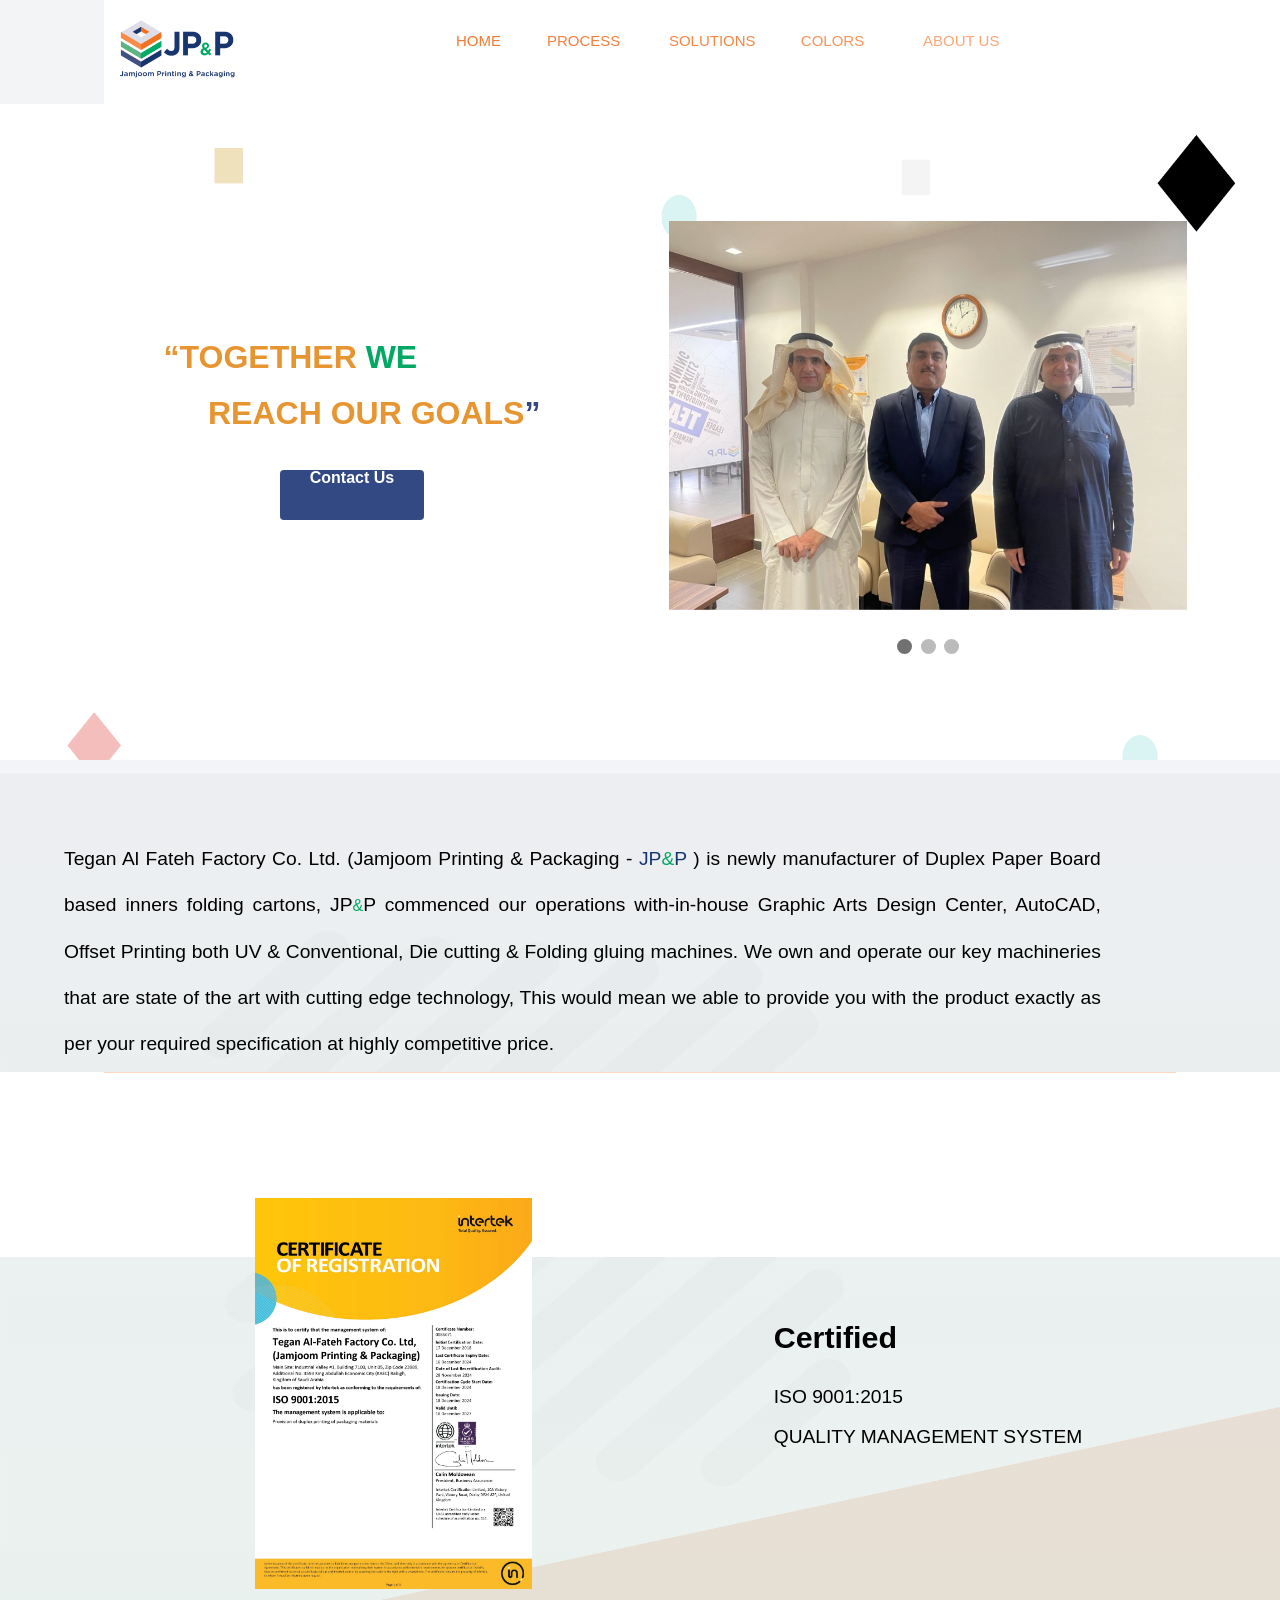
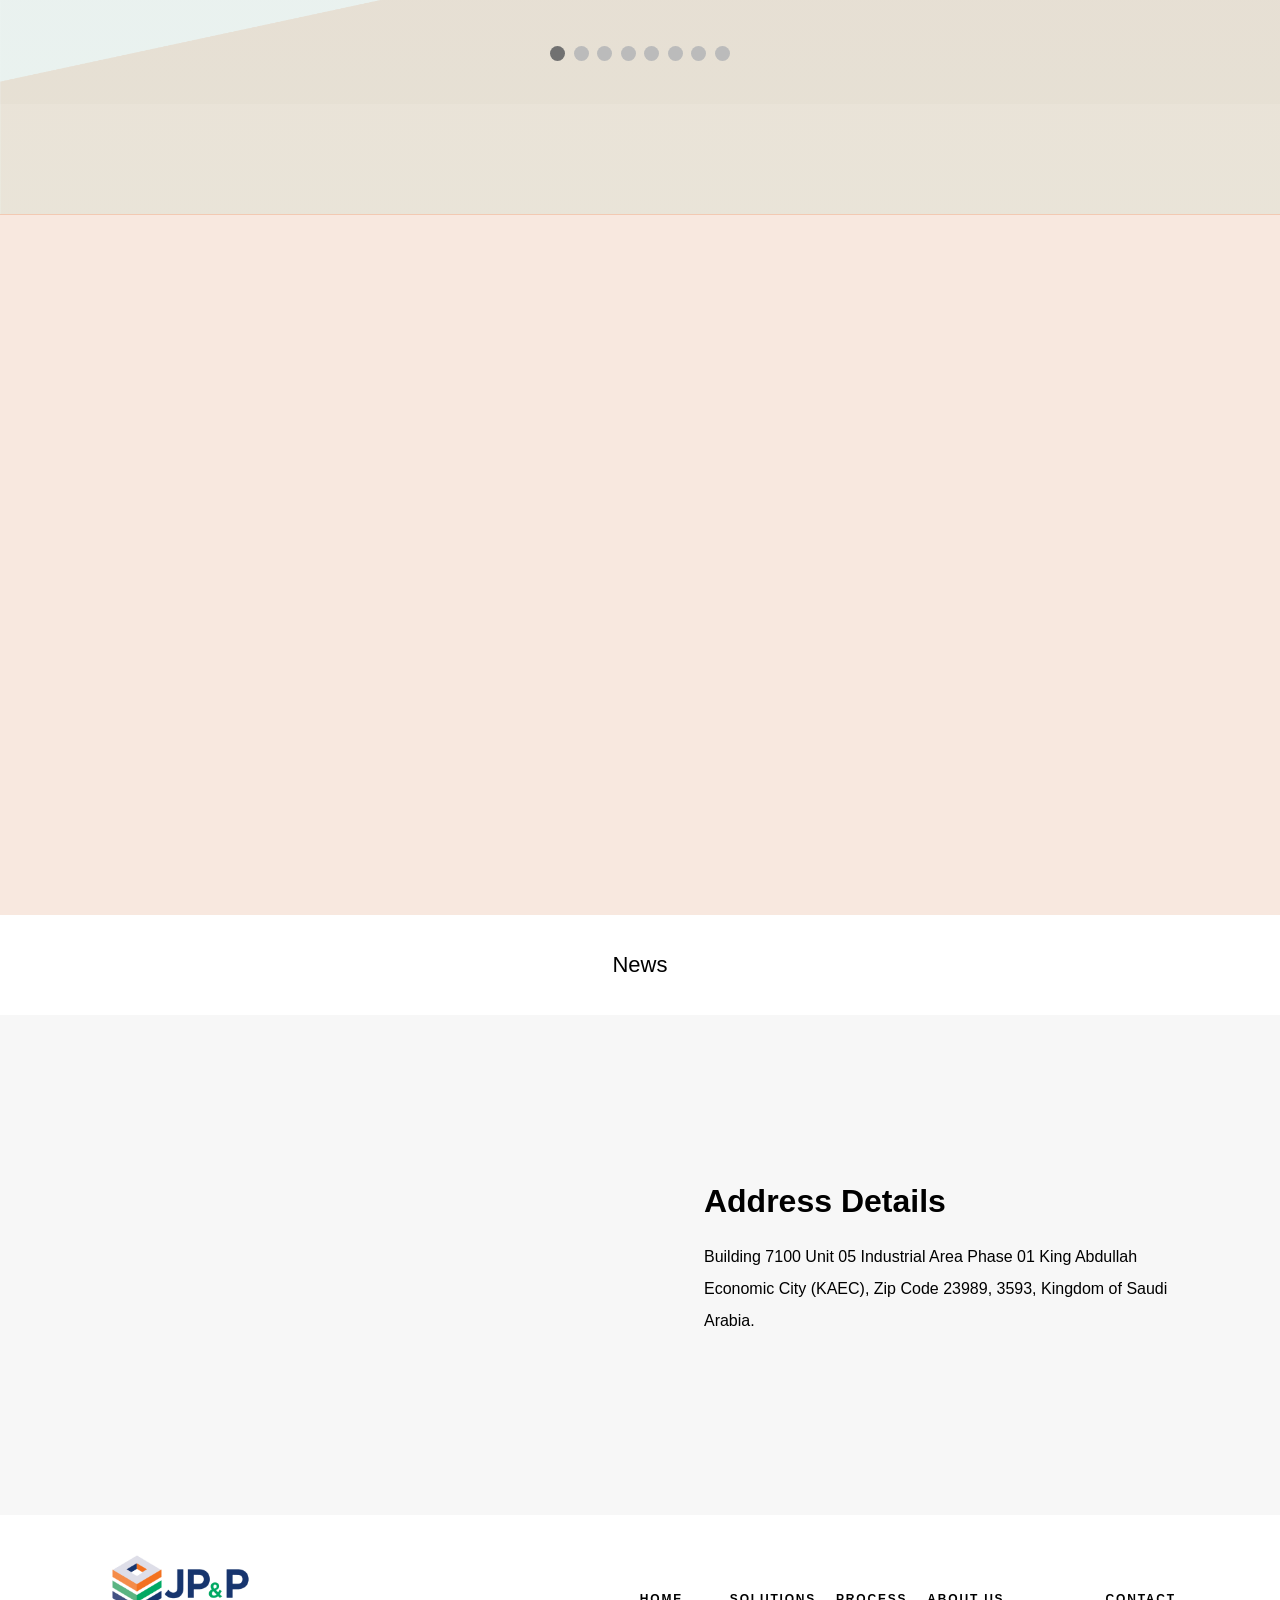
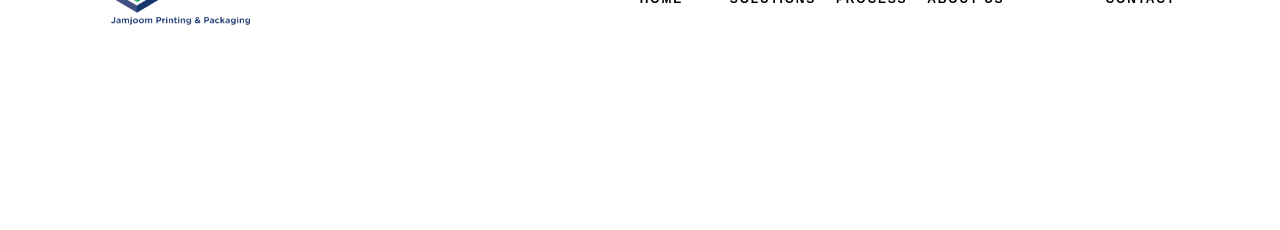
==== commit 273d0c09: "Fix nav pinning and restore scroll-in animations sitewide - #logo was position:absolute while its ha" ====
--- a/about.html
+++ b/about.html
@@ -526,6 +526,7 @@
 
 		</script>
 		<script type="text/javascript" src="js/scripts.js"></script>
+		<script type="text/javascript" src="js/reveal.js"></script>
 		<script src="https://embed.typeform.com/next/embed.js"></script>
 
 	</body>
--- a/css/style.css
+++ b/css/style.css
@@ -102,9 +102,15 @@
 html {
     width: 100%;
 }
-#logo,
 #top-bar {
     position: absolute;
+}
+/* Originally absolute, so the logo scrolled away with the page content while
+   the hamburger toggle next to it (#nav-toggle) stayed fixed — the top bar
+   looked like it "disappeared" on scroll because half of it did. Pin it like
+   the toggle so the whole bar stays put. */
+#logo {
+    position: fixed;
 }
 #logo,
 #logo svg,
@@ -8064,4 +8070,16 @@
         height: auto !important;
         display: block;
     }
+}
+
+/* The homepage story panels now use .reveal (see js/reveal.js) so each one
+   fades/slides in as it's scrolled to, restoring the site's scroll-in motion.
+   .reveal sets position:relative for its own overflow-hidden mask, which would
+   otherwise clobber these panels' position:absolute (needed for their top/
+   left/bottom placement within each home-screen section). Win that fight back
+   with a more specific selector so the reveal animation applies without
+   touching their layout. */
+.home-screen__step-1__content.reveal,
+.home-screen__step-2__content.reveal {
+    position: absolute;
 }
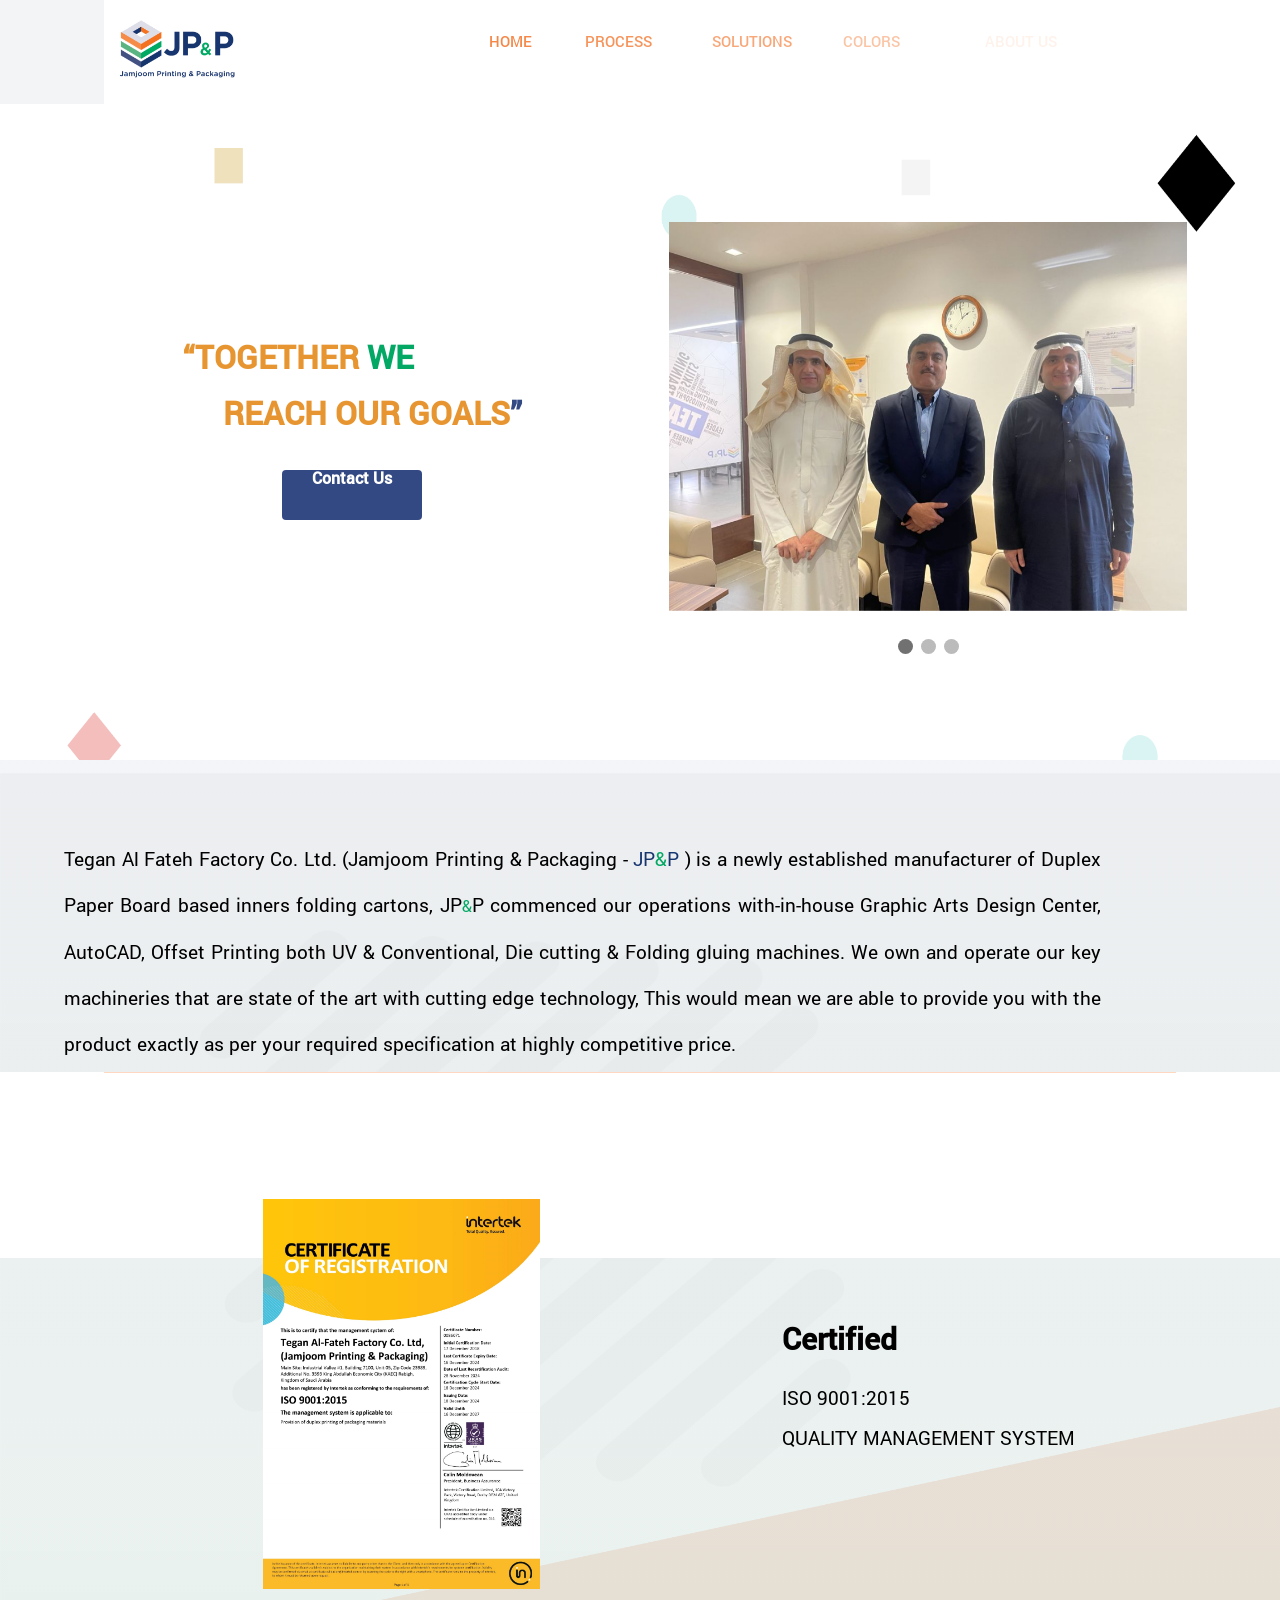
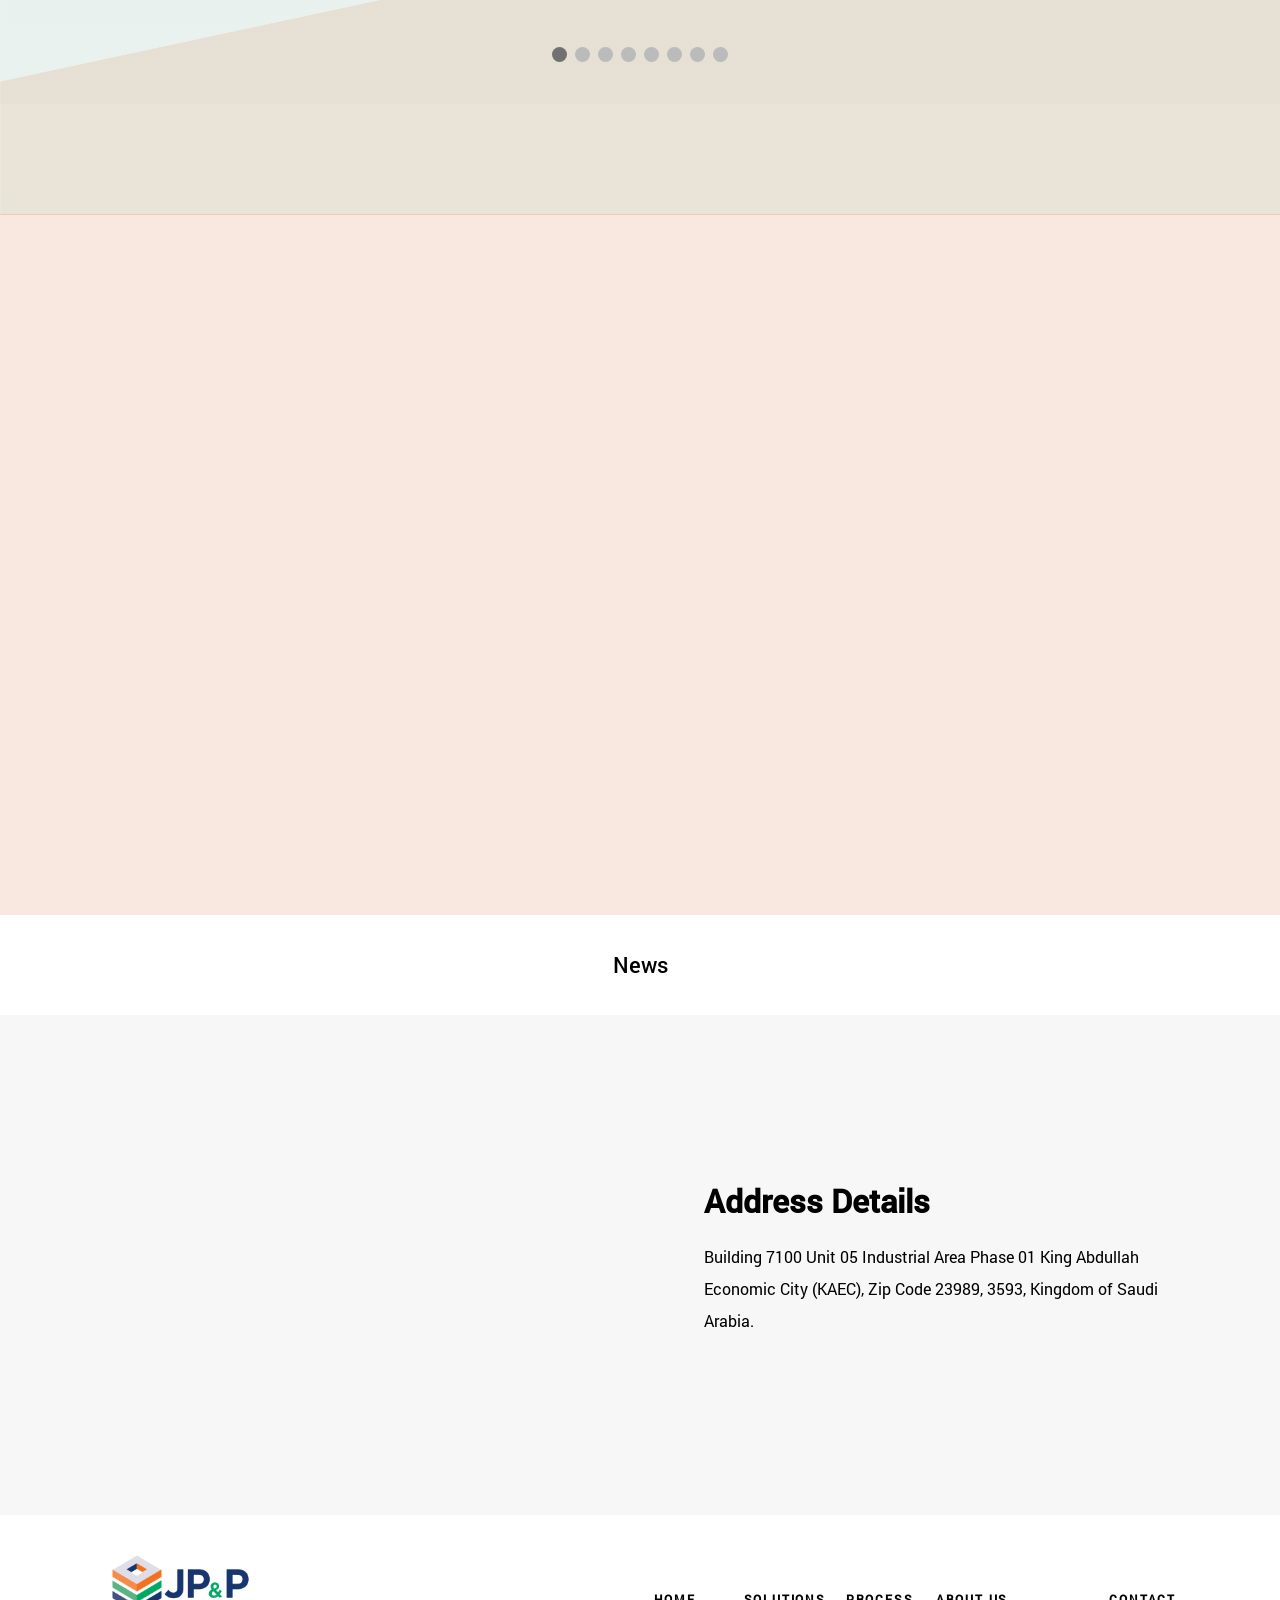
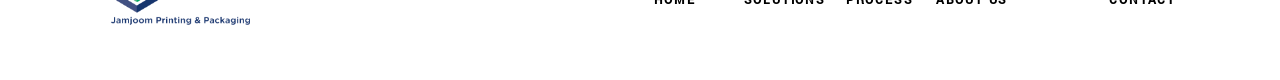
==== commit d767f40d: "Fix sitewide font override and correct spelling/grammar errors css/style.css had a wildcard rule for" ====
--- a/about.html
+++ b/about.html
@@ -1,4 +1,4 @@
-﻿<!DOCTYPE html>
+<!DOCTYPE html>
 <html class="no-js desktop ">
 
 	<head>
@@ -149,13 +149,13 @@
 								<div class="na__text__content">
 									<p>
 										Tegan Al Fateh Factory Co. Ltd. (Jamjoom Printing & Packaging - <span
-											class="jpp-blue">JP<span class="jpp-green">&</span>P</span> ) is newly
-										manufacturer of Duplex Paper Board based inners folding cartons, JP<span
+											class="jpp-blue">JP<span class="jpp-green">&</span>P</span> ) is a newly
+										established manufacturer of Duplex Paper Board based inners folding cartons, JP<span
 											class="jpp-green" style="font-size: 16px">&</span>P commenced
 										our operations with-in-house Graphic Arts Design Center, AutoCAD, Offset
 										Printing both UV & Conventional, Die cutting & Folding gluing machines.
 										We own and operate our key machineries that are state of the art with cutting
-										edge technology, This would mean we able to provide you with the product exactly
+										edge technology, This would mean we are able to provide you with the product exactly
 										as per your required specification at highly competitive price.
 									</p>
 								</div>
--- a/css/style.css
+++ b/css/style.css
@@ -5,13 +5,9 @@
     /*blue: #1e396e*/
     /*green : #5ab381;*/
     /*gray : #dddde7;*/
-    /* font-family: gt_walsheim, Helvetica, Arial, sans-serif;
-    font-family: "Staatliches", cursive; */
     margin: 0;
     padding: 0;
     box-sizing: border-box;
-    font-family: "Open Sans", sans-serif !important;
-    /* font-family: gt_walsheim, Helvetica, Arial, sans-serif; */
 }
 ::selection {
     background-color: #1e396e;
@@ -8082,4 +8078,51 @@
 .home-screen__step-1__content.reveal,
 .home-screen__step-2__content.reveal {
     position: absolute;
+}
+
+/* Homepage story panels were previously listed in #home-pagination, but that
+   widget's positioning (percentage offsets meant for a single pinned 100vh
+   stage) no longer makes sense now that #home-page is a tall, naturally
+   scrolling document, and nothing currently drives it. Hide it rather than
+   leave a broken floating counter on the page. */
+#home-pagination {
+    display: none;
+}
+
+/* ------------------------------------------------------------------
+   Cinematic homepage scroll (original build for this site, see
+   js/cinematic.js). Progressive enhancement only: js/cinematic.js adds
+   "cine-mode" to <html> solely on wide viewports when the visitor hasn't
+   asked for reduced motion. Without that class every rule above still
+   applies untouched, so the plain stacked/reveal homepage (already
+   accessible and already verified working) stays the fallback for mobile,
+   no-JS and reduced-motion visitors.
+   ------------------------------------------------------------------ */
+.cine-mode .cine-block {
+    position: relative;
+}
+@media screen and (min-width: 1024px) {
+    .cine-mode .cine-block {
+        height: 220vh;
+    }
+    .cine-mode .cine-sticky.home-screen {
+        position: sticky !important;
+        top: 0;
+        height: 100vh !important;
+        min-height: 0 !important;
+        overflow: hidden !important;
+    }
+    .cine-mode .cine-sticky .home-screen__step {
+        position: absolute !important;
+        inset: 0;
+        width: 100%;
+        height: 100% !important;
+        min-height: 0 !important;
+    }
+    .cine-mode .cine-sticky .home-screen__step-1 {
+        z-index: 1;
+    }
+    .cine-mode .cine-sticky .home-screen__step-2 {
+        z-index: 2;
+    }
 }
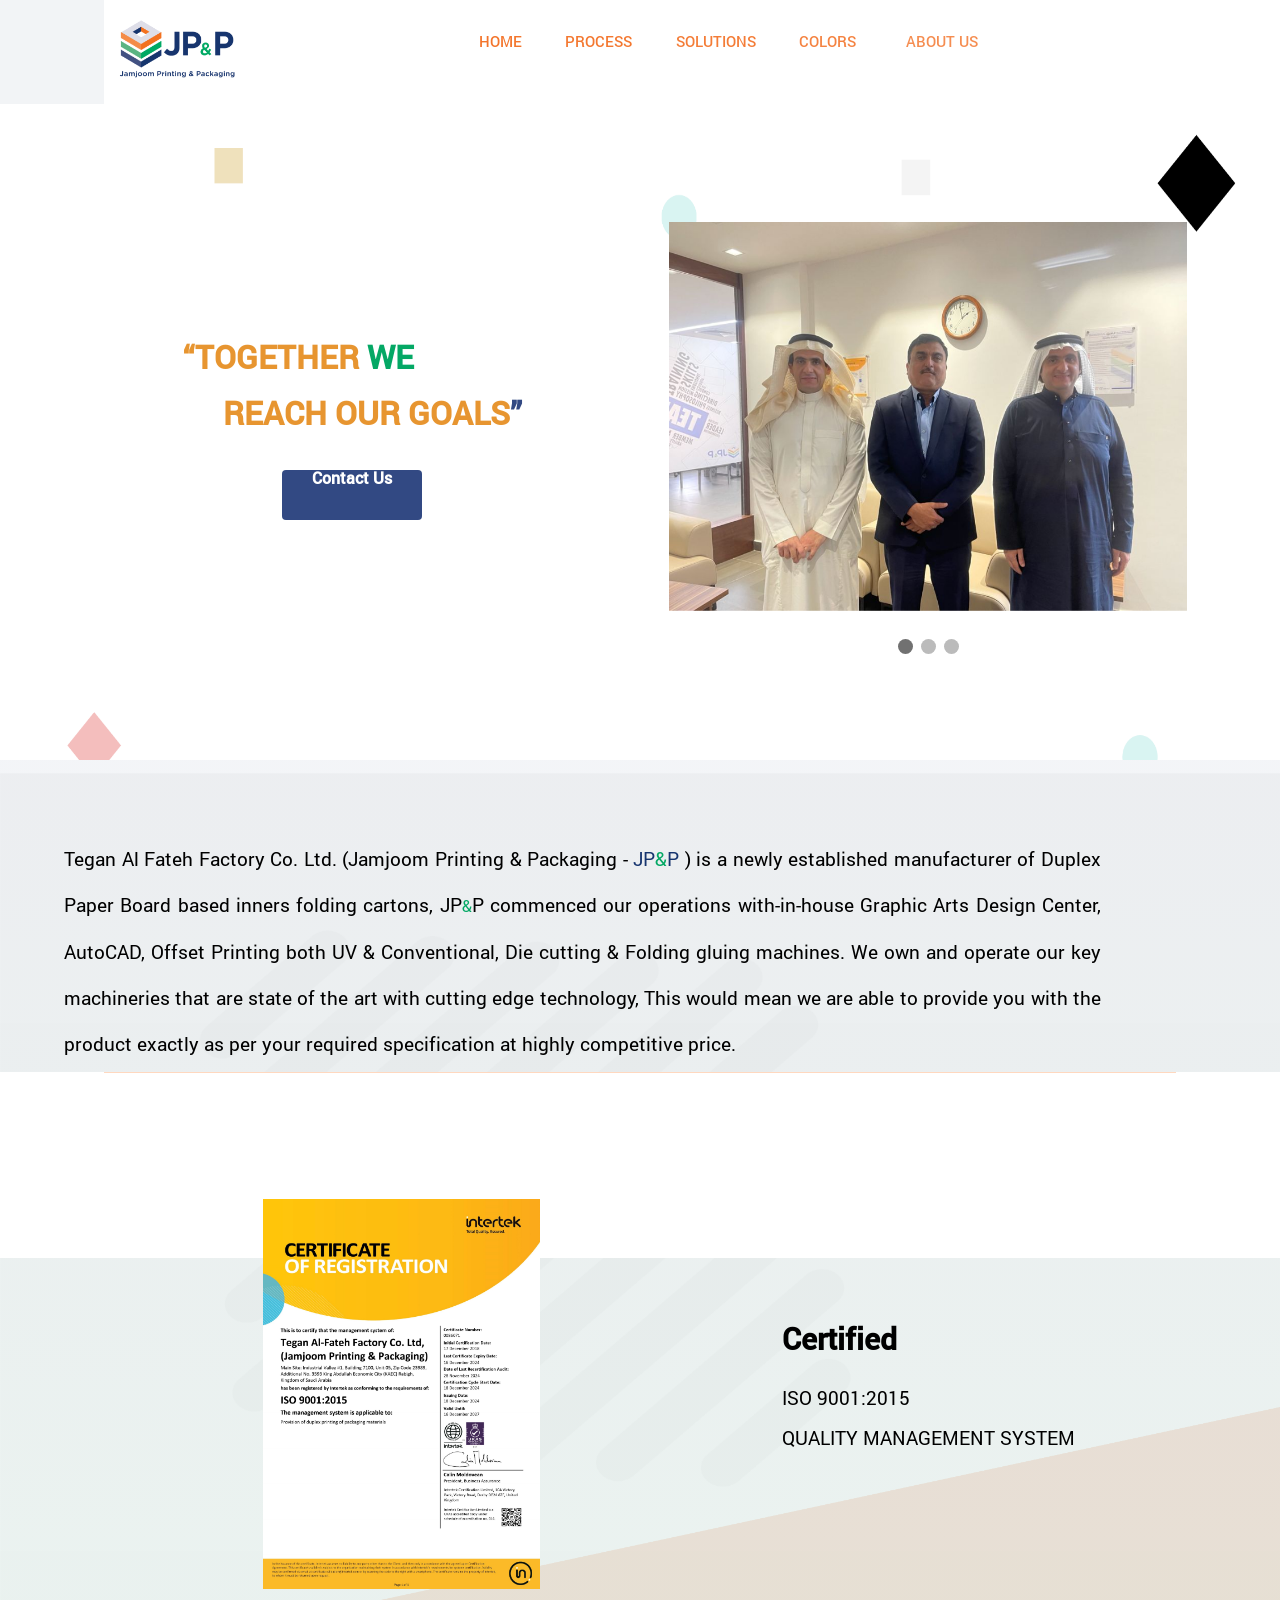
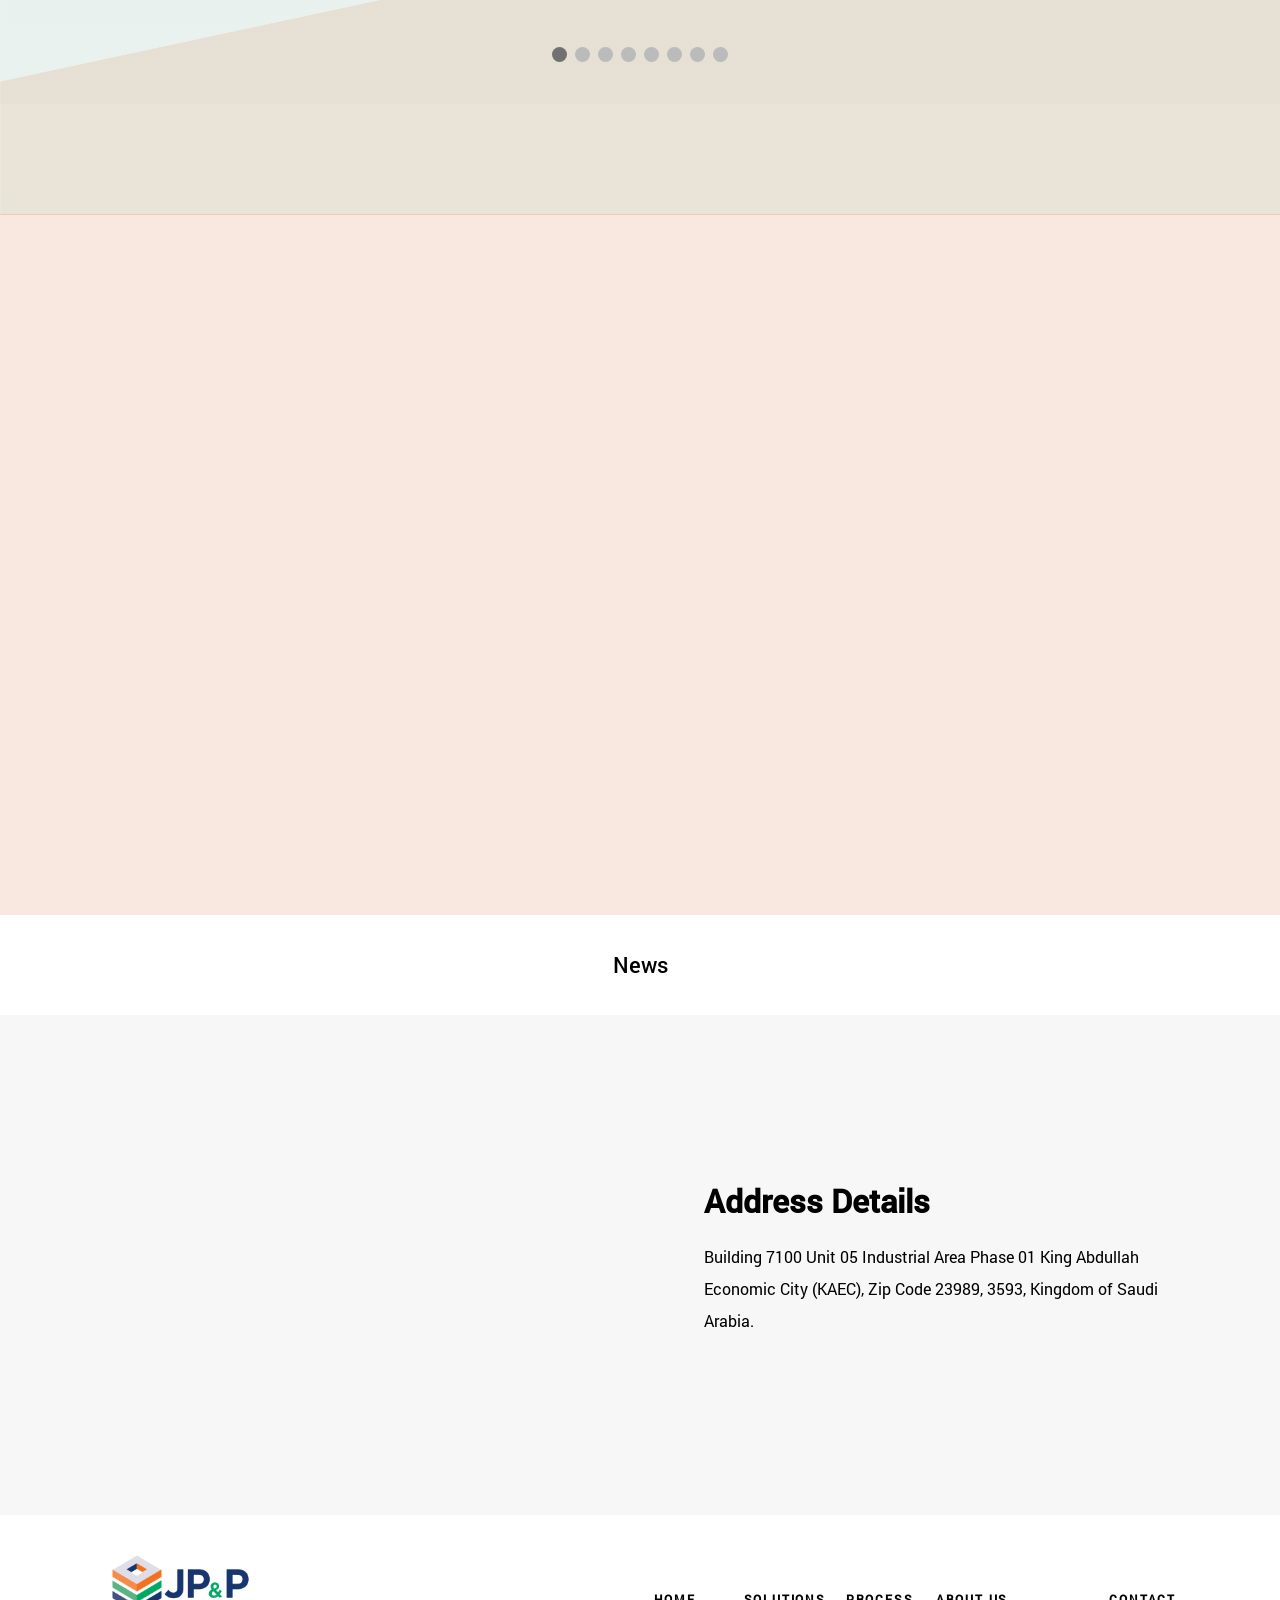
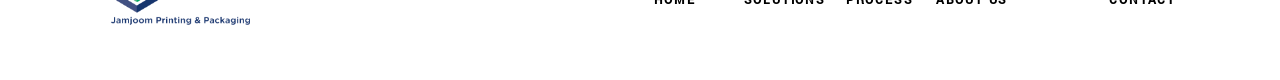
==== commit 3e6f7f35: "Fix sitewide 404 links and rebuild the story transition from the template's own timeline Every inter" ====
--- a/about.html
+++ b/about.html
@@ -8,8 +8,6 @@
 		<meta name="description" content="">
 
 		<link rel="shortcut icon" href="Images/favicon.ico" type="image/x-icon">
-		<link rel="manifest" href="/manifest.json">
-		<link rel="mask-icon" href="/safari-pinned-tab.svg" color="#5bbad5">
 		<meta name="theme-color" content="#ffffff">
 
 		<title> Jamjoom Printing and Packaging - JP&P </title>
@@ -23,7 +21,7 @@
 
 		<div id="top-bar">
 		</div>
-		<a class="" href="/" id="logo" data-ajax="false">
+		<a class="" href="index.html" id="logo" data-ajax="false">
 			<img src="Images/Logo12.png" class="Logo" id="Logo">
 		</a>
 		<nav class="" id="nav">
@@ -61,32 +59,32 @@
 					<ul class="nav__list" id="nav__main-list">
 
 						<li class="nav__item" data-id="home">
-							<a class="nav-link" href="/" data-ajax="false">
+							<a class="nav-link" href="index.html" data-ajax="false">
 								<span class="nav__link__label">Home</span>
 							</a>
 						</li>
 						<li class="nav__item" data-id="process">
-							<a class="nav-link" href="/process.html" data-ajax="false">
+							<a class="nav-link" href="process.html" data-ajax="false">
 								<span class="nav__link__label"> Process </span>
 							</a>
 						</li>
 						<li class="nav__item" data-id="solutions">
-							<a class="nav-link" href="/solution.html" data-ajax="false">
+							<a class="nav-link" href="solution.html" data-ajax="false">
 								<span class="nav__link__label"> Solutions </span>
 							</a>
 						</li>
 						<!-- <li class="nav__item" data-id="projects">
-						<a class="nav-link" href="/technology.html" data-ajax="false">
+						<a class="nav-link" href="technology.html" data-ajax="false">
 							<span class="nav__link__label"> Technology </span>
 						</a>
 					</li> -->
 						<li class="nav__item" data-id="colors">
-							<a class="nav-link" href="/color.html" data-ajax="false">
+							<a class="nav-link" href="color.html" data-ajax="false">
 								<span class="nav__link__label"> Colors </span>
 							</a>
 						</li>
 						<li class="nav__item" data-id="about">
-							<a class="nav-link" href="/about.html" data-ajax="false">
+							<a class="nav-link" href="about.html" data-ajax="false">
 								<span class="nav__link__label"> About Us </span>
 							</a>
 						</li>
@@ -356,29 +354,29 @@
 						<footer id="footer" class="reveal">
 							<div id="footer__inner">
 								<div id="footer__logo">
-									<img src="/Images/Logo12.png" alt="" className="footer-logo">
+									<img src="Images/Logo12.png" alt="" className="footer-logo">
 								</div>
 
 								<ul id="footer__pages">
 
 									<li class="footer__page" id="footer__page--home">
-										<a class="footer__page__title" href="/" data-ajax="false">Home</a>
+										<a class="footer__page__title" href="index.html" data-ajax="false">Home</a>
 									</li>
 									<li class="footer__page" id="footer__page--solutions">
-										<a class="footer__page__title" href="/solution.html" data-ajax="false">solutions</a>
+										<a class="footer__page__title" href="solution.html" data-ajax="false">solutions</a>
 
 									</li>
 									<li class="footer__page" id="footer__page--process">
-										<a class="footer__page__title" href="/process.html" data-ajax="false">Process</a>
+										<a class="footer__page__title" href="process.html" data-ajax="false">Process</a>
 									</li>
 									<!-- <li class="footer__page" id="footer__page--projects">
-										<a class="footer__page__title" href="/technology.html" data-ajax="false">Projects</a>
+										<a class="footer__page__title" href="technology.html" data-ajax="false">Projects</a>
 									</li> -->
 									<li class="footer__page" id="footer__page--about">
-										<a class="footer__page__title" href="/about.html" data-ajax="false">About us</a>
+										<a class="footer__page__title" href="about.html" data-ajax="false">About us</a>
 									</li>
 									<li class="footer__page" id="footer__page--contact">
-										<a class="footer__page__title" href="/about.html#contact" data-ajax="false">Contact</a>
+										<a class="footer__page__title" href="about.html#contact" data-ajax="false">Contact</a>
 									</li>
 								</ul>
 							</div>
@@ -426,7 +424,7 @@
 							</svg>
 						</div>
 						<!-- ProLoading Content Start -->
-						<img src="/Images/Logo.png" class="Logo_Loading" />
+						<img src="Images/Logo.png" class="Logo_Loading" />
 						<div class="anim-line line-left"></div>
 						<div class="anim-line line-right"></div>
 					</div>
--- a/css/style.css
+++ b/css/style.css
@@ -178,31 +178,37 @@
 }
 @font-face {
     font-family: gt_walsheim;
-    src: url(../fonts/GT\ Walsheim\ Bold.woff) format("woff2"), url(../fonts/GT\ Walsheim\ Bold.woff) format("woff");
+    src: url(../fonts/GT\ Walsheim\ Bold.woff) format("woff");
     font-weight: 700;
     font-style: normal;
 }
 @font-face {
     font-family: gt_walsheim;
-    src: url(../fonts/GT\ Walsheim\ Medium.woff) format("woff2"), url(../fonts/GT\ Walsheim\ Medium.woff) format("woff");
+    src: url(../fonts/GT\ Walsheim\ Medium.woff) format("woff");
     font-weight: 500;
     font-style: normal;
 }
 @font-face {
+    font-family: gt_walsheim;
+    src: url(../fonts/GT\ Walsheim\ Pro\ Regular\ Regular.woff) format("woff");
+    font-weight: 400;
+    font-style: normal;
+}
+@font-face {
     font-family: roboto;
-    src: url(../fonts/Roboto-Medium.woff) format("woff2"), url(../fonts/Roboto-Medium.woff) format("woff");
+    src: url(../fonts/Roboto-Medium.woff) format("woff");
     font-weight: 500;
     font-style: normal;
 }
 @font-face {
     font-family: roboto;
-    src: url(../fonts/Roboto-Regular.woff) format("woff2"), url(../fonts/Roboto-Regular.woff) format("woff");
+    src: url(../fonts/Roboto-Regular.woff) format("woff");
     font-weight: 400;
     font-style: normal;
 }
 @font-face {
     font-family: montserrat;
-    src: url(../fonts/Montserrat-Bold.woff) format("woff2"), url(../fonts/Montserrat-Bold.woff) format("woff");
+    src: url(../fonts/Montserrat-Bold.woff) format("woff");
     font-weight: 700;
     font-style: normal;
 }
@@ -1678,11 +1684,13 @@
     letter-spacing: 0.06em;
     font-weight: 700;
     font-size: 16px;
+    overflow-wrap: break-word;
 }
 .home-screen__step__content__subtitle {
     font-weight: 500;
     font-size: 25px;
     line-height: 1.4em;
+    overflow-wrap: break-word;
 }
 #home-pagination__number,
 .projects__nav__index {
@@ -1714,6 +1722,10 @@
     height: 100%;
     z-index: 2;
     filter: brightness(0.6);
+    /* The headline sitting on top of this is white, so it needs a dark
+       backdrop to stay readable before the video has decoded a frame, or at
+       all if autoplay is blocked / the connection is slow. */
+    background-color: #0f1b2d;
 }
 .home-screen__step-1__bg__video {
     visibility: hidden;
@@ -8103,7 +8115,10 @@
 }
 @media screen and (min-width: 1024px) {
     .cine-mode .cine-block {
-        height: 220vh;
+        /* The runway each pinned section is scrubbed across. The handover
+           occupies about half of it, so a shorter runway is what keeps the
+           transition feeling like a transition rather than a slow drag. */
+        height: 180vh;
     }
     .cine-mode .cine-sticky.home-screen {
         position: sticky !important;
@@ -8111,6 +8126,12 @@
         height: 100vh !important;
         min-height: 0 !important;
         overflow: hidden !important;
+        /* Mid-crossfade a panel sits at partial opacity, so whatever is behind
+           it shows through. Without this that backdrop is the page's near-white
+           body, which washes the footage out and drops the white headline on it
+           to almost no contrast. Compositing against a dark backdrop instead
+           keeps both readable the whole way through the transition. */
+        background-color: #0f1b2d;
     }
     .cine-mode .cine-sticky .home-screen__step {
         position: absolute !important;
@@ -8121,8 +8142,52 @@
     }
     .cine-mode .cine-sticky .home-screen__step-1 {
         z-index: 1;
+        will-change: opacity, transform;
     }
     .cine-mode .cine-sticky .home-screen__step-2 {
         z-index: 2;
-    }
+        will-change: opacity, transform;
+    }
+    .cine-mode .cine-sticky .home-screen__step-1__bg,
+    .cine-mode .cine-sticky .home-screen__step-2__img,
+    .cine-mode .cine-sticky .home-screen__step-2__bg,
+    .cine-mode .cine-sticky .home-screen__step-2__corner {
+        will-change: transform;
+    }
+    /* During the handover the headline and subtitle of each step travel all
+       the way to the other step's resting position, which is outside their
+       own container. Both of these clip by default (auto / hidden), which
+       would cut the type off mid-flight - and, on the oversized subtitles,
+       mid-word even at rest. Nothing inside needs a scroll box at this
+       width, so let them spill. */
+    .cine-mode .cine-sticky .home-screen__step-2__content,
+    .cine-mode .cine-sticky .home-screen__step-2__content__inner {
+        overflow: visible;
+    }
+}
+
+/* The story subtitles are sized by a font-size + transform:scale() pair
+   (25px scaled 1.2973x, or 1.5238x above 1400px, from transform-origin:
+   left top). That means their LAYOUT box stays 25px-text wide while they
+   RENDER about half again as wide, deliberately spilling to the right of
+   their column - so this container must never clip. It briefly did, when
+   these panels carried the sitewide .reveal class (which brings
+   overflow:hidden) and cut the scaled text off mid-word. js/cinematic.js
+   owns their motion now instead; this guard keeps the spill safe. */
+#home-page .home-screen__step__content {
+    overflow: visible;
+}
+
+/* Narrow screens and reduced-motion visitors skip the pinned timeline and
+   read the panels as a normal stacked page, so they get one gentle fade as
+   each scrolls in. Gated on a class js/cinematic.js sets, so with no JS the
+   content is simply visible. */
+.cine-fade #home-page .home-screen__step__content {
+    opacity: 0;
+    transform: translateY(28px);
+    transition: opacity 0.7s ease, transform 0.7s ease;
+}
+.cine-fade #home-page .home-screen__step__content.cine-seen {
+    opacity: 1;
+    transform: translateY(0);
 }
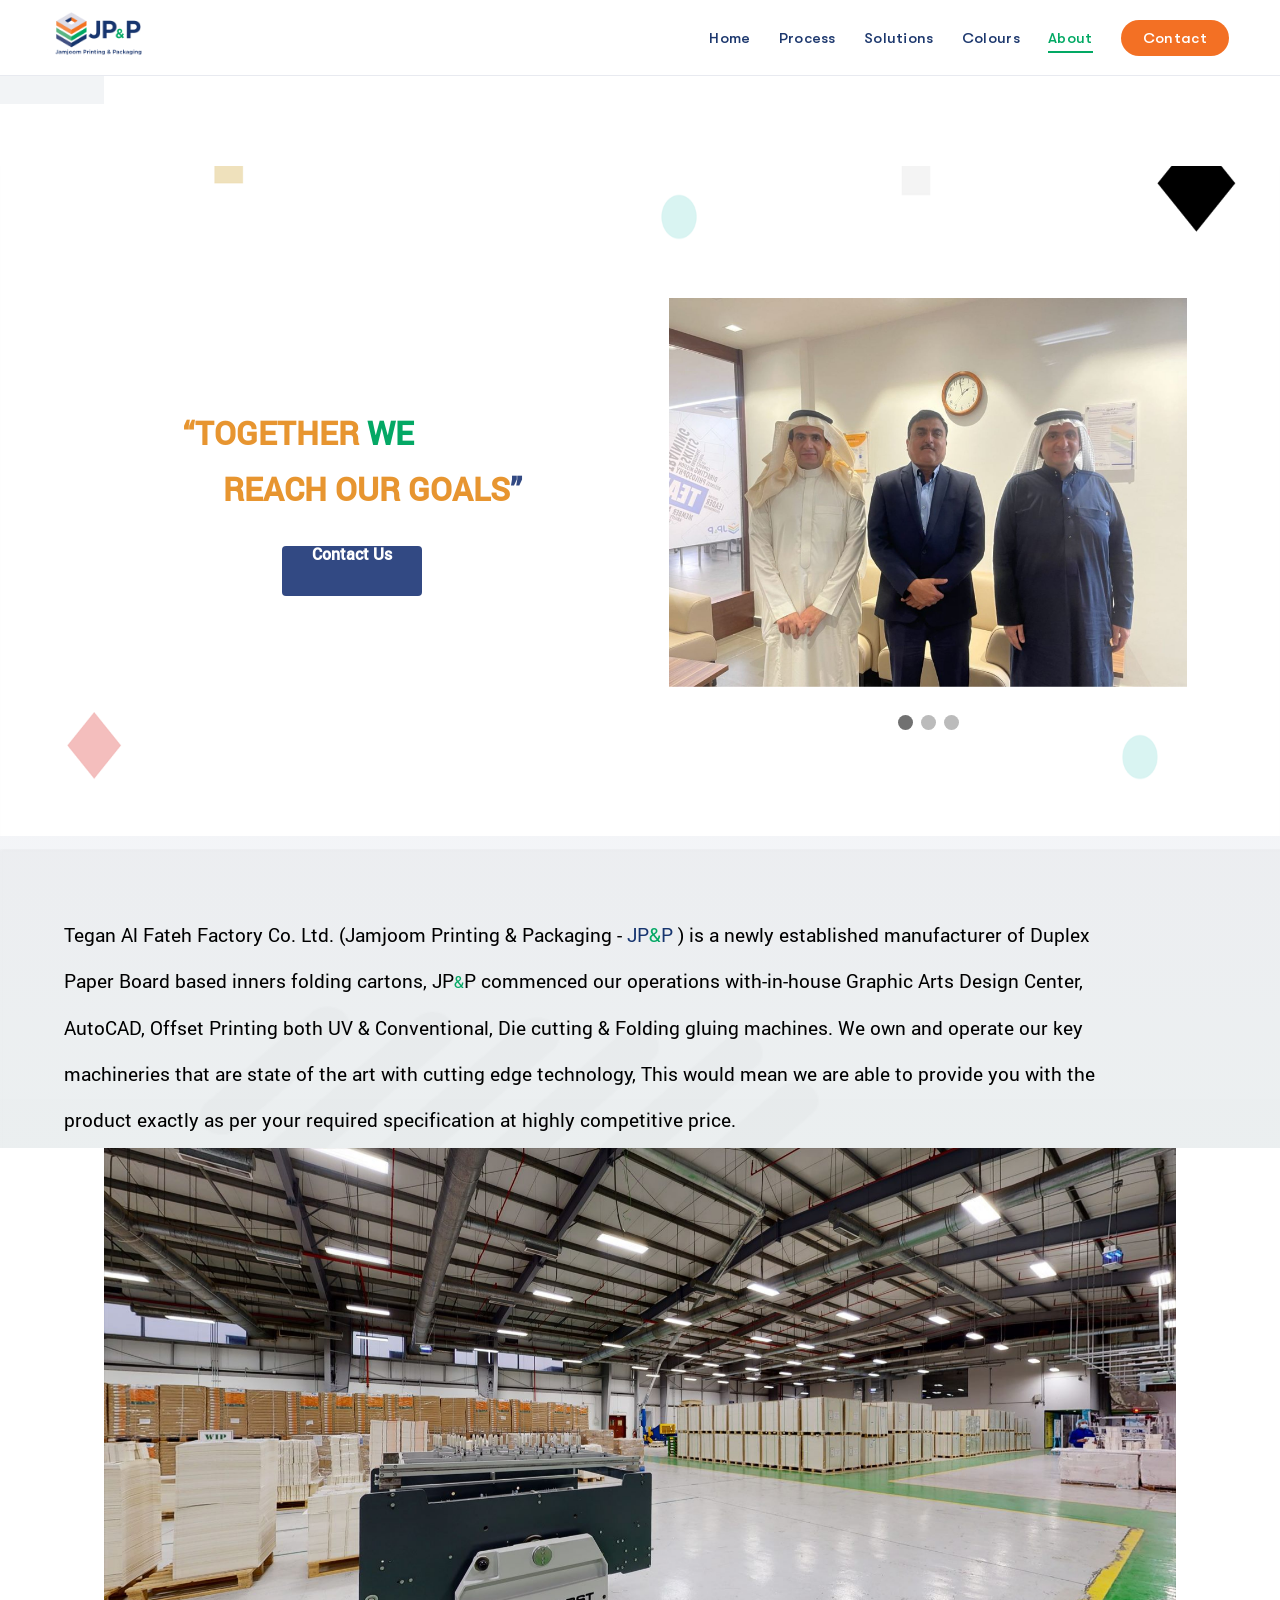
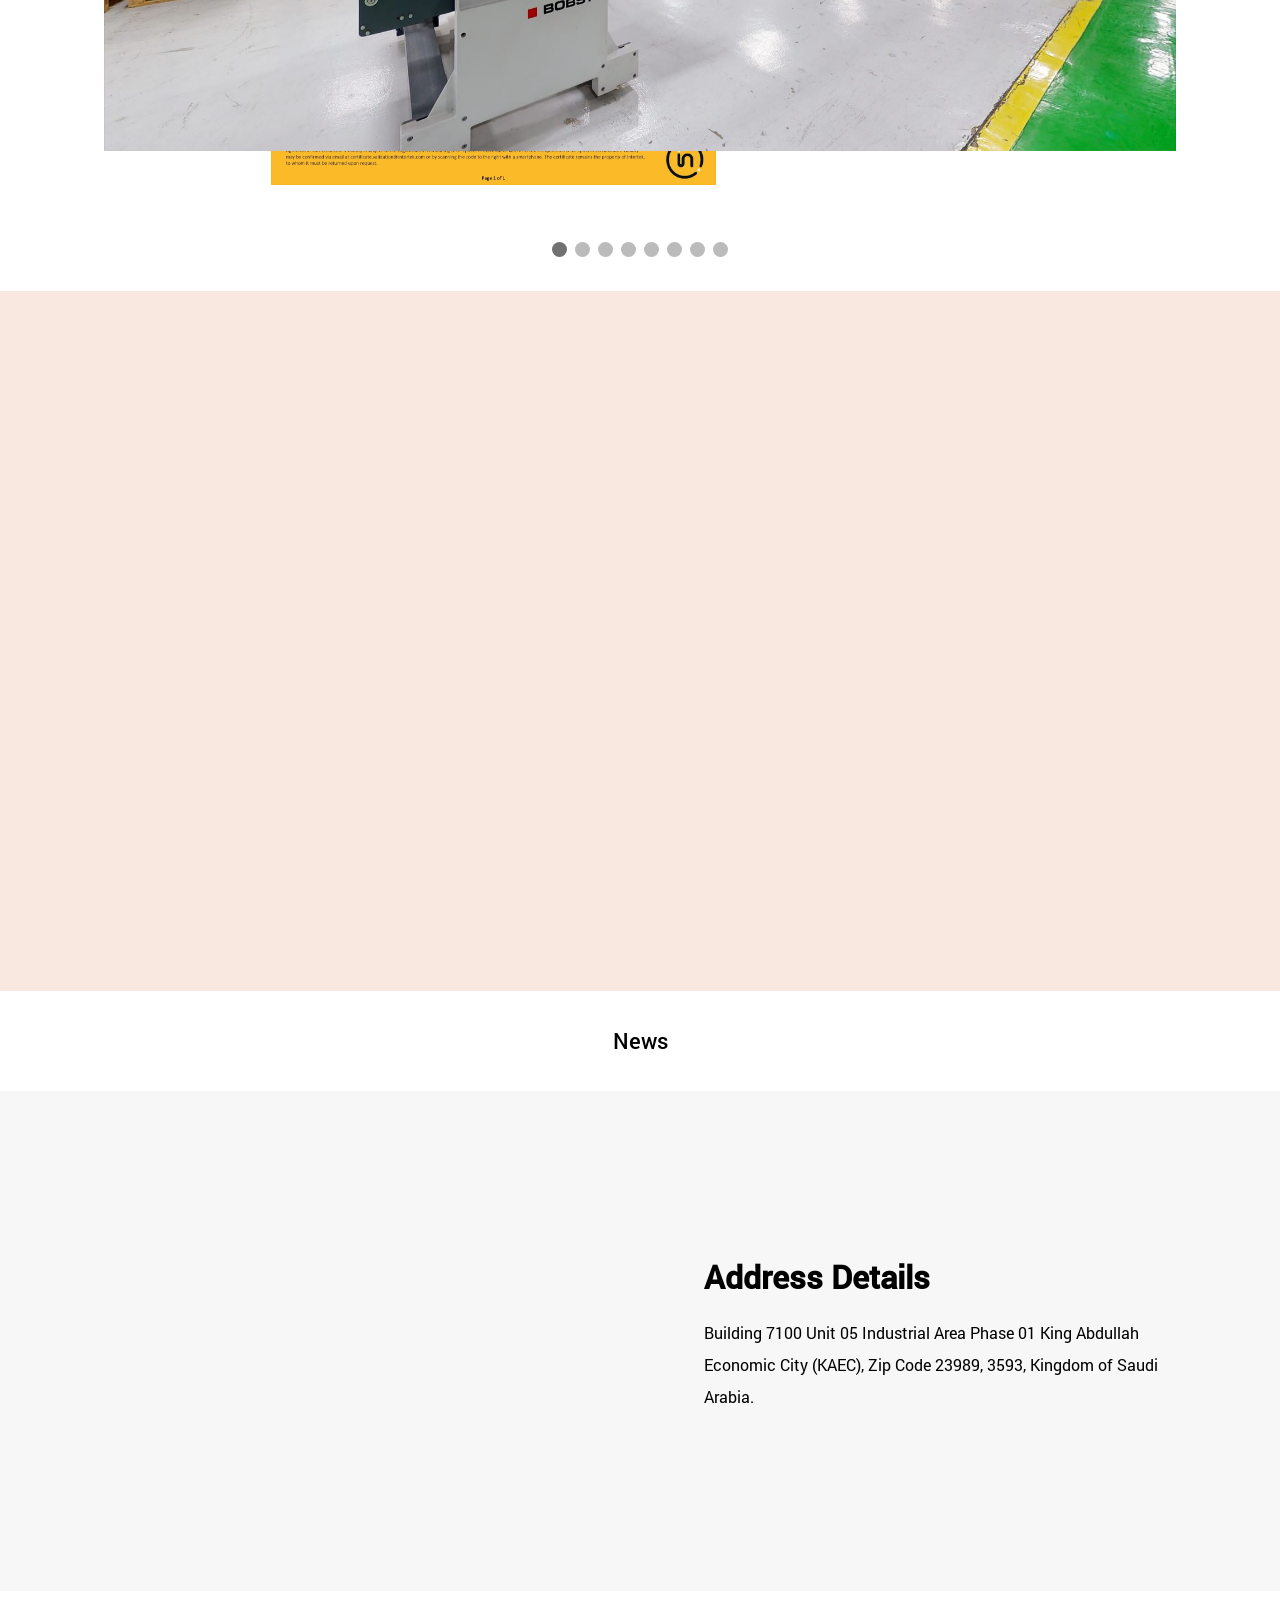
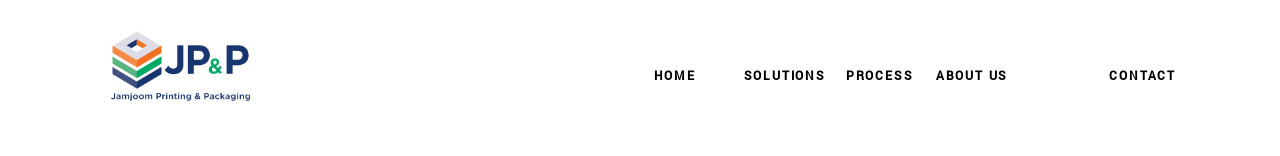
==== commit 2b3dac44: "Add a real navigation bar, fix the scroll jump, and cut 96 MB of page weight Navigation The theme sh" ====
--- a/about.html
+++ b/about.html
@@ -18,11 +18,33 @@
 	</head>
 
 	<body class="page-id-about">
+    <!-- Corporate top navigation. The template shipped only a logo and a
+         hamburger, both left permanently invisible by an intro animation
+         that never runs in this static export, so there was no way to
+         navigate from the homepage at all. This is a plain, always-visible
+         bar that needs no JavaScript to work. -->
+    <header class="site-nav" id="site-nav">
+      <a class="site-nav__brand" href="index.html" data-ajax="false">
+        <img src="Images/Logo12.png" alt="Jamjoom Printing and Packaging">
+      </a>
+      <input class="site-nav__switch" id="site-nav-switch" type="checkbox" aria-hidden="true">
+      <label class="site-nav__burger" for="site-nav-switch" aria-label="Open menu">
+        <span></span><span></span><span></span>
+      </label>
+      <nav class="site-nav__links" aria-label="Main">
+        <a href="index.html" data-ajax="false">Home</a>
+        <a href="process.html" data-ajax="false">Process</a>
+        <a href="solution.html" data-ajax="false">Solutions</a>
+        <a href="color.html" data-ajax="false">Colours</a>
+        <a href="about.html" aria-current="page" data-ajax="false">About</a>
+        <a class="site-nav__cta" href="about.html#contact" data-ajax="false">Contact</a>
+      </nav>
+    </header>
 
 		<div id="top-bar">
 		</div>
 		<a class="" href="index.html" id="logo" data-ajax="false">
-			<img src="Images/Logo12.png" class="Logo" id="Logo">
+			<img loading="lazy" decoding="async" src="Images/Logo12.png" class="Logo" id="Logo">
 		</a>
 		<nav class="" id="nav">
 
@@ -117,19 +139,19 @@
 
 									<div class="mySlides fade">
 										<figure>
-											<img src="./Images/About/1.png" alt="">
+											<img loading="lazy" decoding="async" src="./Images/About/1.jpg" alt="Inside the JP&amp;P production hall">
 										</figure>
 									</div>
 
 									<div class="mySlides fade">
 										<figure>
-											<img src="./Images/About/1.png" alt="">
+											<img loading="lazy" decoding="async" src="./Images/Jamjoom-Printing-Press-03112021_170902.jpg" alt="Printing line at the JP&amp;P plant">
 										</figure>
 									</div>
 
 									<div class="mySlides fade">
 										<figure>
-											<img src="./Images/About/1.png" alt="">
+											<img loading="lazy" decoding="async" src="./Images/Jamjoom-Printing-Press-03112021_171518.jpg" alt="Finished folding cartons ready for despatch">
 										</figure>
 									</div>
 								</div>
@@ -176,7 +198,7 @@
 										<div class="myCertSlides fade">
 											<div class="full-slider">
 												<figure>
-													<img src="./Images/Certificate/ISO_9001_2015.jpg" alt="">
+													<img loading="lazy" decoding="async" src="./Images/Certificate/ISO_9001_2015.jpg" alt="">
 												</figure>
 												<div class="details">
 													<div class="title"> Certified </div>
@@ -190,7 +212,7 @@
 										<div class="myCertSlides fade">
 											<div class="full-slider">
 												<figure>
-													<img src="./Images/Certificate/ISO_22000_2018.jpg" alt="">
+													<img loading="lazy" decoding="async" src="./Images/Certificate/ISO_22000_2018.jpg" alt="">
 												</figure>
 												<div class="details">
 													<div class="title"> Certified </div>
@@ -204,7 +226,7 @@
 										<div class="myCertSlides fade">
 											<div class="full-slider">
 												<figure>
-													<img src="./Images/Certificate/Environmental_Certificate_1.jpg" alt="">
+													<img loading="lazy" decoding="async" src="./Images/Certificate/Environmental_Certificate_1.jpg" alt="">
 												</figure>
 												<div class="details">
 													<div class="title"> Certified </div>
@@ -216,7 +238,7 @@
 										<div class="myCertSlides fade">
 											<div class="full-slider">
 												<figure>
-													<img src="./Images/Certificate/ECA_LICENSE_1.jpg" alt="">
+													<img loading="lazy" decoding="async" src="./Images/Certificate/ECA_LICENSE_1.jpg" alt="">
 												</figure>
 												<div class="details">
 													<div class="title"> Certified </div>
@@ -230,7 +252,7 @@
 										<div class="myCertSlides fade">
 											<div class="full-slider">
 												<figure>
-													<img src="./Images/Certificate/ECA_LICENSE_2.jpg" alt="">
+													<img loading="lazy" decoding="async" src="./Images/Certificate/ECA_LICENSE_2.jpg" alt="">
 												</figure>
 												<div class="details">
 													<div class="title"> Certified </div>
@@ -244,7 +266,7 @@
 										<div class="myCertSlides fade">
 											<div class="full-slider">
 												<figure>
-													<img src="./Images/Certificate/Factory_Operation_License.jpg" alt="">
+													<img loading="lazy" decoding="async" src="./Images/Certificate/Factory_Operation_License.jpg" alt="">
 												</figure>
 												<div class="details">
 													<div class="title"> Certified </div>
@@ -258,7 +280,7 @@
 										<div class="myCertSlides fade">
 											<div class="full-slider">
 												<figure>
-													<img src="./Images/Certificate/Warehouse_Operation_Permit.jpg" alt="">
+													<img loading="lazy" decoding="async" src="./Images/Certificate/Warehouse_Operation_Permit.jpg" alt="">
 												</figure>
 												<div class="details">
 													<div class="title"> Certified </div>
@@ -272,7 +294,7 @@
 										<div class="myCertSlides fade">
 											<div class="full-slider">
 												<figure>
-													<img src="./Images/Certificate/JP&P_CR_01.jpg" alt="">
+													<img loading="lazy" decoding="async" src="./Images/Certificate/JP&P_CR_01.jpg" alt="">
 												</figure>
 												<div class="details">
 													<div class="title"> Certified </div>
@@ -298,7 +320,7 @@
 							<!-- <div class="certificate__container reveal">
 								<div class="certi__content">
 									<figure>
-										<img src="./Images/About/certificate.png" alt="" />
+										<img loading="lazy" decoding="async" src="./Images/About/certificate.jpg" alt="" />
 									</figure>
 									<div class="details">
 										<div class="title"> Certified </div>
@@ -354,7 +376,7 @@
 						<footer id="footer" class="reveal">
 							<div id="footer__inner">
 								<div id="footer__logo">
-									<img src="Images/Logo12.png" alt="" className="footer-logo">
+									<img loading="lazy" decoding="async" src="Images/Logo12.png" alt="" className="footer-logo">
 								</div>
 
 								<ul id="footer__pages">
@@ -388,7 +410,7 @@
 
 			<section class="page" id="about-page" data-title="About us - Jamjoom Printing & Packaging">
 				<header id="about__header">
-					<img id="about__header__img" src="" alt="" />
+					<img id="about__header__img" src="Images/Jamjoom-Printing-Press-Office.jpg" alt="The Jamjoom Printing &amp; Packaging plant at King Abdullah Economic City" />
 				</header>
 
 
@@ -424,7 +446,7 @@
 							</svg>
 						</div>
 						<!-- ProLoading Content Start -->
-						<img src="Images/Logo.png" class="Logo_Loading" />
+						<img loading="lazy" decoding="async" src="Images/Logo.png" class="Logo_Loading" />
 						<div class="anim-line line-left"></div>
 						<div class="anim-line line-right"></div>
 					</div>
@@ -523,7 +545,6 @@
 			window.jQuery || document.write('<script src="js/Script-jquery.js"><\/script>')
 
 		</script>
-		<script type="text/javascript" src="js/scripts.js"></script>
 		<script type="text/javascript" src="js/reveal.js"></script>
 		<script src="https://embed.typeform.com/next/embed.js"></script>
 
--- a/css/style.css
+++ b/css/style.css
@@ -181,36 +181,42 @@
     src: url(../fonts/GT\ Walsheim\ Bold.woff) format("woff");
     font-weight: 700;
     font-style: normal;
+    font-display: swap;
 }
 @font-face {
     font-family: gt_walsheim;
     src: url(../fonts/GT\ Walsheim\ Medium.woff) format("woff");
     font-weight: 500;
     font-style: normal;
+    font-display: swap;
 }
 @font-face {
     font-family: gt_walsheim;
     src: url(../fonts/GT\ Walsheim\ Pro\ Regular\ Regular.woff) format("woff");
     font-weight: 400;
     font-style: normal;
+    font-display: swap;
 }
 @font-face {
     font-family: roboto;
     src: url(../fonts/Roboto-Medium.woff) format("woff");
     font-weight: 500;
     font-style: normal;
+    font-display: swap;
 }
 @font-face {
     font-family: roboto;
     src: url(../fonts/Roboto-Regular.woff) format("woff");
     font-weight: 400;
     font-style: normal;
+    font-display: swap;
 }
 @font-face {
     font-family: montserrat;
     src: url(../fonts/Montserrat-Bold.woff) format("woff");
     font-weight: 700;
     font-style: normal;
+    font-display: swap;
 }
 body {
     min-height: 100%;
@@ -1214,16 +1220,16 @@
     background-position: center center;
     background-size: cover;
     background-repeat: no-repeat;
-    background-image: url(../img/home-landing.jpg);
+    background-image: url(../Images/NewImages/Home.jpg);
 }
 @media screen and (orientation: landscape) {
     .mobile #home-landing__bg {
-        background-image: url(../img/home-landing-landscape.jpg);
+        background-image: url(../Images/NewImages/Home.jpg);
     }
 }
 @media screen and (min-width: 768px) {
     .mobile #home-landing__bg {
-        background-image: url(../img/home-landing-landscape.jpg);
+        background-image: url(../Images/NewImages/Home.jpg);
     }
 }
 #home-landing__bg::before {
@@ -4068,7 +4074,7 @@
     right: 0;
     bottom: 0;
     left: 0;
-    background: url(../img/contact-header.jpg) center center no-repeat;
+    background: url(../Images/Jamjoom-Printing-Press-Office.jpg) center center no-repeat;
     background-size: auto 100%;
     -webkit-backface-visibility: hidden;
     backface-visibility: hidden;
@@ -5000,7 +5006,7 @@
 }
 #contact__jobs__cover {
     height: 170px;
-    background: url(../img/contact-jobs.jpg) center center no-repeat;
+    background: url(../Images/Jamjoom-Printing-Press-Living-Room.jpg) center center no-repeat;
     background-size: cover;
 }
 @media screen and (min-width: 1024px) {
@@ -5823,6 +5829,7 @@
     color: #a9a9a9;
 }
 #solutions__price__title,
+#solutions__mission__title,
 #solutions__service__title,
 #solutions__subtitle {
     /* color: #6672cb; */
@@ -5922,7 +5929,7 @@
     color: #f37024;
     font-size: 11px;
     line-height: 1em;
-    font-family: poppins, sans-serif;
+    font-family: gt_walsheim, Helvetica, Arial, sans-serif;
     font-weight: 500;
 }
 @media screen and (min-width: 1024px) {
@@ -6057,7 +6064,7 @@
 }
 #solutions__price {
     margin-top: 10px;
-    background: url(../img/solutions-price-3.jpg) right 50px no-repeat;
+    background: url(../Images/Jamjoom-Printing-Press-03112021_171325.jpg) right 50px no-repeat;
     background-size: 50%;
 }
 #solutions__price__images__square {
@@ -6163,7 +6170,8 @@
         margin-left: 22%;
     }
 }
-#solutions__price__title {
+#solutions__price__title,
+#solutions__mission__title {
     width: 55.56%;
     margin-bottom: 20px;
     font-size: 16px;
@@ -6172,14 +6180,16 @@
     color: #f48c50;
 }
 @media screen and (min-width: 1024px) {
-    #solutions__price__title {
+    #solutions__price__title,
+    #solutions__mission__title {
         width: auto;
         margin-bottom: 25px;
         font-size: 26px;
         margin-top: 10px;
     }
 }
-#solutions__price__body {
+#solutions__price__body,
+#solutions__mission__body {
     color: #ababab;
     font-size: 14px;
     line-height: 1.86em;
@@ -6786,7 +6796,7 @@
     content: "";
     display: block;
     height: 180px;
-    background: url(../img/terms.jpg) center center no-repeat;
+    background: url(../Images/JPP.jpg) center center no-repeat;
     background-size: cover;
 }
 #terms__header__inner {
@@ -7523,7 +7533,7 @@
     color: #000;
     line-height: 2.5rem;
     text-align: justify; */
-    font-family: "Roboto";
+    font-family: roboto, Helvetica, Arial, sans-serif;
     font-style: normal;
     font-weight: 400;
     font-size: 19.257px;
@@ -8122,8 +8132,11 @@
     }
     .cine-mode .cine-sticky.home-screen {
         position: sticky !important;
-        top: 0;
-        height: 100vh !important;
+        /* Pin below the fixed bar, not under it, and take the height that
+           is actually left - otherwise each panel is a barful taller than
+           the space it has and its bottom edge is permanently cropped. */
+        top: var(--nav-h);
+        height: calc(100vh - var(--nav-h)) !important;
         min-height: 0 !important;
         overflow: hidden !important;
         /* Mid-crossfade a panel sits at partial opacity, so whatever is behind
@@ -8142,16 +8155,19 @@
     }
     .cine-mode .cine-sticky .home-screen__step-1 {
         z-index: 1;
-        will-change: opacity, transform;
     }
     .cine-mode .cine-sticky .home-screen__step-2 {
         z-index: 2;
-        will-change: opacity, transform;
-    }
-    .cine-mode .cine-sticky .home-screen__step-1__bg,
+    }
+    /* will-change only on what the timeline actually moves. It was on the
+       two full-screen step containers as well, which promoted ten
+       viewport-sized compositor layers that nothing ever animated - pure
+       GPU memory, and on a laptop that is what makes the scroll stutter. */
     .cine-mode .cine-sticky .home-screen__step-2__img,
     .cine-mode .cine-sticky .home-screen__step-2__bg,
-    .cine-mode .cine-sticky .home-screen__step-2__corner {
+    .cine-mode .cine-sticky .home-screen__step-2__corner,
+    .cine-mode .cine-sticky .home-screen__step__content__title,
+    .cine-mode .cine-sticky .home-screen__step__content__subtitle {
         will-change: transform;
     }
     /* During the handover the headline and subtitle of each step travel all
@@ -8190,4 +8206,575 @@
 .cine-fade #home-page .home-screen__step__content.cine-seen {
     opacity: 1;
     transform: translateY(0);
-}+}
+/* ==================================================================
+   Corporate top navigation, page offset, and responsive image safety
+   ------------------------------------------------------------------
+   Everything below was added on top of the original template. It is
+   kept in one block at the end of the file so it is obvious what is
+   ours and what shipped with the theme.
+   ================================================================== */
+
+:root {
+    --nav-h: 76px;
+    --jpp-blue: #1d386e;
+    --jpp-green: #02a964;
+    --jpp-orange: #f37024;
+}
+@media screen and (max-width: 1023px) {
+    :root {
+        --nav-h: 60px;
+    }
+}
+
+/* The theme's own logo and hamburger are both left permanently
+   visibility:hidden by ".js #logo, .js #nav" near the top of this file -
+   they were only ever meant to be revealed by the intro animation, which
+   never runs here. Rather than un-hide a nav that has no visible desktop
+   links anyway, retire them and use the bar below. */
+#logo,
+#nav,
+#nav-toggle,
+#top-bar {
+    display: none !important;
+}
+
+.site-nav {
+    position: fixed;
+    top: 0;
+    left: 0;
+    z-index: 300;
+    display: flex;
+    align-items: center;
+    justify-content: space-between;
+    box-sizing: border-box;
+    width: 100%;
+    height: var(--nav-h);
+    padding: 0 clamp(16px, 4vw, 56px);
+    background-color: #fff;
+    border-bottom: 1px solid rgba(29, 56, 110, 0.1);
+    font-family: gt_walsheim, Helvetica, Arial, sans-serif;
+}
+.site-nav__brand {
+    display: flex;
+    align-items: center;
+    height: 100%;
+    flex: 0 0 auto;
+}
+.site-nav__brand img {
+    display: block;
+    width: auto;
+    height: calc(var(--nav-h) - 24px);
+    max-width: 180px;
+    object-fit: contain;
+}
+.site-nav__links {
+    display: flex;
+    align-items: center;
+    gap: clamp(14px, 2.2vw, 34px);
+}
+.site-nav__links a {
+    position: relative;
+    color: var(--jpp-blue);
+    font-size: 15px;
+    font-weight: 500;
+    letter-spacing: 0.02em;
+    text-decoration: none;
+    white-space: nowrap;
+    transition: color 0.25s ease;
+}
+.site-nav__links a::after {
+    content: "";
+    position: absolute;
+    right: 0;
+    bottom: -7px;
+    left: 0;
+    height: 2px;
+    background-color: var(--jpp-green);
+    transform: scaleX(0);
+    transform-origin: left center;
+    transition: transform 0.3s cubic-bezier(0.22, 1, 0.36, 1);
+}
+.site-nav__links a:hover,
+.site-nav__links a[aria-current="page"] {
+    color: var(--jpp-green);
+}
+.site-nav__links a:hover::after,
+.site-nav__links a[aria-current="page"]::after {
+    transform: scaleX(1);
+}
+.site-nav__links a.site-nav__cta {
+    padding: 10px 22px;
+    color: #fff;
+    background-color: var(--jpp-orange);
+    border-radius: 999px;
+    transition: background-color 0.25s ease;
+}
+.site-nav__links a.site-nav__cta::after {
+    display: none;
+}
+.site-nav__links a.site-nav__cta:hover {
+    color: #fff;
+    background-color: #d95f14;
+}
+
+/* Hamburger. Checkbox-driven so the menu opens with no JavaScript. */
+.site-nav__switch,
+.site-nav__burger {
+    display: none;
+}
+@media screen and (max-width: 1023px) {
+    .site-nav__burger {
+        position: relative;
+        display: block;
+        width: 30px;
+        height: 22px;
+        cursor: pointer;
+        flex: 0 0 auto;
+    }
+    .site-nav__burger span {
+        position: absolute;
+        left: 0;
+        display: block;
+        width: 100%;
+        height: 2px;
+        background-color: var(--jpp-blue);
+        border-radius: 2px;
+        transition: transform 0.3s ease, opacity 0.2s ease;
+    }
+    .site-nav__burger span:nth-child(1) { top: 0; }
+    .site-nav__burger span:nth-child(2) { top: 10px; }
+    .site-nav__burger span:nth-child(3) { top: 20px; }
+    .site-nav__switch:checked ~ .site-nav__burger span:nth-child(1) {
+        transform: translateY(10px) rotate(45deg);
+    }
+    .site-nav__switch:checked ~ .site-nav__burger span:nth-child(2) {
+        opacity: 0;
+    }
+    .site-nav__switch:checked ~ .site-nav__burger span:nth-child(3) {
+        transform: translateY(-10px) rotate(-45deg);
+    }
+    /* Animated with opacity/transform rather than by transitioning
+       max-height. A menu must not depend on a transition completing in
+       order to be usable: if transitions are unavailable or interrupted,
+       the checked state here still shows the panel instantly. */
+    .site-nav__links {
+        position: fixed;
+        top: var(--nav-h);
+        right: 0;
+        left: 0;
+        display: block;
+        max-height: calc(100vh - var(--nav-h));
+        padding: 0 24px 8px;
+        overflow-y: auto;
+        background-color: #fff;
+        border-bottom: 1px solid rgba(29, 56, 110, 0.1);
+        box-shadow: 0 14px 28px -18px rgba(29, 56, 110, 0.5);
+        visibility: hidden;
+        opacity: 0;
+        transform: translateY(-10px);
+        transition: opacity 0.26s ease, transform 0.26s ease,
+            visibility 0s linear 0.26s;
+    }
+    .site-nav__switch:checked ~ .site-nav__links {
+        visibility: visible;
+        opacity: 1;
+        transform: none;
+        transition: opacity 0.26s ease, transform 0.26s ease, visibility 0s;
+    }
+    .site-nav__links a {
+        display: block;
+        padding: 16px 0;
+        font-size: 17px;
+        border-bottom: 1px solid rgba(29, 56, 110, 0.07);
+    }
+    .site-nav__links a::after {
+        display: none;
+    }
+    .site-nav__links a.site-nav__cta {
+        display: inline-block;
+        margin: 18px 0 24px;
+        border-bottom: 0;
+    }
+}
+
+/* Every page's content now starts below the fixed bar. The theme used to
+   push only the homepage down, with a hard-coded 80px margin that did not
+   match anything, which is what left the hero video 80px taller than the
+   space it had and cut its bottom off. */
+#page-container {
+    padding-top: var(--nav-h);
+}
+.js #home-page {
+    margin-top: 0;
+}
+/* The hero is "one screenful" - which is the screen minus the bar, not the
+   whole screen, or its bottom edge is always under the fold. */
+#home-landing {
+    height: calc(100vh - var(--nav-h)) !important;
+    min-height: 480px;
+}
+/* Cover, never letterbox or crop to one side: the video and every
+   background image in the story sections should fill their box from the
+   centre at any aspect ratio. */
+#home-landing__bg,
+#home-landing__bg__video,
+.home-screen__step-1__bg__video,
+.home-screen__step-1__bg__canvas {
+    width: 100% !important;
+    height: 100% !important;
+    object-fit: cover;
+    object-position: center center;
+}
+
+/* Scroll anchoring tries to keep a "stable" element still when content
+   above it changes size. With sticky sections whose children are being
+   transformed every frame it picks a moving element and corrects the
+   scroll position to compensate - which reads as the page flickering and
+   snapping backwards while you scroll. */
+html {
+    overflow-anchor: none;
+}
+#page-container,
+.cine-block,
+.home-screen {
+    overflow-anchor: none;
+}
+
+/* No image anywhere may exceed its column. This is the single most common
+   cause of the horizontal overflow that crops images on phones. */
+img,
+video,
+canvas {
+    max-width: 100%;
+}
+/* "clip", not "hidden". overflow-x:hidden turns the element into a scroll
+   container, which changes the containing block for position:sticky - it
+   silently stopped the homepage's pinned story panels from pinning at all.
+   "clip" crops the same overflow without creating a scroll container.
+   Where it is unsupported the page simply behaves as before; nothing
+   actually overflows any more in any case. */
+html,
+body {
+    overflow-x: clip;
+}
+
+/* ------------------------------------------------------------------
+   Typography pass
+   ------------------------------------------------------------------ */
+
+/* Body copy across the site was set in very light greys (#999, #ababab,
+   #a9a9a9) which look washed out and fail contrast against white. These
+   are the same greys, darkened to something legible - still quiet, but
+   readable on a phone in daylight. */
+.home-screen__step-2__content__inner__body,
+#solutions__price__body,
+#solutions__mission__body,
+#solutions__intro__body,
+#solutions__service__body p,
+.process__step__body,
+.na__text p,
+.about__body p {
+    color: #5a6472;
+}
+
+/* Justified text opens rivers of white space in narrow columns, which is
+   the single most common way a corporate site reads as sloppy. */
+#solutions__price__body,
+#solutions__mission__body,
+.process__step__body,
+[style*="text-align: justify"] {
+    text-align: left;
+}
+
+/* Long words, product codes and URLs must never punch out of their column. */
+h1, h2, h3, h4, p, li, .title, .para, .details {
+    overflow-wrap: break-word;
+}
+
+/* ------------------------------------------------------------------
+   Responsive corrections
+   ------------------------------------------------------------------ */
+
+@media screen and (max-width: 1023px) {
+    /* This wrapper was positioned at margin-left:64.49% while being
+       48.99% wide - 113% of the row - so on a phone its right-hand
+       third was simply cut off the screen. */
+    #solutions__price__img-2-wrapper {
+        margin-left: 51%;
+    }
+
+    /* The hero has to fit the screen it is on. Its text block was
+       absolutely positioned against a box sized for a desktop window,
+       so on a phone the bottom of the copy ran past the fold. */
+    #home-landing__content {
+        position: absolute;
+        right: 0;
+        bottom: 0;
+        left: 0;
+        max-height: 100%;
+        overflow: visible;
+    }
+    #home-landing__content__text {
+        box-sizing: border-box;
+        max-width: 100%;
+    }
+    #home-landing__content__text__body {
+        font-size: 13px;
+        line-height: 1.55em;
+    }
+
+    /* Anything relying on a fixed pixel height crops its own picture at
+       phone aspect ratios. Let these size to the space they have. */
+    .process__step__img,
+    .na__img,
+    figure img {
+        width: 100%;
+        height: auto;
+        object-fit: cover;
+    }
+}
+
+/* Every photo in a fixed-ratio frame should fill it from the centre
+   rather than being squashed or anchored to one edge. */
+.myCertSlides figure img,
+.process__step__img img,
+#solutions__price__img-1,
+#solutions__price__img-2,
+#about__header__img,
+#solutions__header__img {
+    display: block;
+    width: 100%;
+    height: 100%;
+    object-fit: cover;
+    object-position: center center;
+}
+/* Certificates are documents - fit the whole page in, never crop it. */
+.myCertSlides figure img {
+    height: auto;
+    max-height: 70vh;
+    object-fit: contain;
+}
+
+/* These two sit in auto-height wrappers, so stretching them to height:100%
+   collapses them to nothing - they size from their own aspect instead. */
+#solutions__price__img-1,
+#solutions__price__img-2 {
+    height: auto;
+}
+/* Lazy-loaded images have no height until they arrive, which would let
+   these panels collapse and then jump. Hold the space. */
+#solutions__price__img-1-wrapper,
+#solutions__price__img-2-wrapper {
+    min-height: 120px;
+}
+.myCertSlides figure {
+    display: flex;
+    align-items: center;
+    justify-content: center;
+    min-height: 46vh;
+}
+.myCertSlides figure img {
+    width: auto;
+    max-width: 100%;
+}
+
+/* ------------------------------------------------------------------
+   Mobile corrections, continued
+   ------------------------------------------------------------------ */
+
+@media screen and (max-width: 1023px) {
+    /* The process timeline is a two-column row: text beside a picture.
+       Below about 1024px there is no room for two columns, so the picture
+       was simply pushed off the right of the screen - every one of the six
+       step images was half off-canvas on a phone. Stack them instead. */
+    .process__step__inner {
+        display: block;
+    }
+    .process__step__txt,
+    .process__step:nth-child(odd) .process__step__txt,
+    .process__step:nth-child(even) .process__step__txt {
+        width: auto;
+        margin-right: 6.5%;
+        margin-left: 6.5%;
+    }
+    .process__step__img,
+    .process__step:nth-child(even) .process__step__img,
+    .process__step:nth-child(odd) .process__step__img {
+        display: block;
+        box-sizing: border-box;
+        width: 87%;
+        max-width: 87%;
+        height: auto;
+        margin: 26px 6.5% 0;
+        border-radius: 4px;
+    }
+    /* The sidebar step numerals are positioned with desktop pixel offsets
+       and only stick out past the edge at this width. */
+    .process__step__outer-index {
+        display: none;
+    }
+}
+
+/* The industry thumbnails sit in a 50.72% x 60% box while the artwork is
+   16:9, so they were being squashed into a near-square rather than
+   cropped. Fix the distortion without disturbing the placement. */
+.solutions__industries__item__img {
+    object-fit: cover;
+    object-position: center center;
+}
+@media screen and (max-width: 1023px) {
+    /* These images are revealed on hover - which does not exist on a
+       phone, so on mobile the industries list was labels and nothing
+       else. Show them inline underneath each label instead. */
+    .solutions__industries__item {
+        width: auto;
+    }
+    .solutions__industries__item__img {
+        position: relative;
+        top: auto;
+        right: auto;
+        box-sizing: border-box;
+        width: 87%;
+        height: auto;
+        margin: 12px 6.5% 28px;
+        opacity: 1;
+        border-radius: 4px;
+    }
+}
+
+/* Small inline diagrams should keep their proportions rather than being
+   squeezed into whatever box they land in. */
+.page__color img:not([id]) {
+    object-fit: contain;
+}
+
+/* The numbered step marks on the colour page are drawn from a tall
+   artwork squeezed into a small square - keep their proportions. */
+.ac__number__content img,
+.ac__number2__items img,
+.ac__items__right img.item2__img {
+    object-fit: contain;
+    object-position: center center;
+}
+
+/* ------------------------------------------------------------------
+   Scroll-in reveals: fail visible, never invisible
+   ------------------------------------------------------------------
+   ".reveal" starts at opacity:0 and is brought in by js/reveal.js. If
+   that script does not run - no JavaScript, a blocked file, an error
+   earlier on the page - whole sections of copy stay permanently blank.
+   js/reveal.js now stamps "reveal-js" on <html> as its very first act,
+   so the hidden starting state only ever applies when something is
+   there to undo it. */
+html:not(.reveal-js) .reveal {
+    transform: none;
+    opacity: 1;
+}
+/* 150px is a long way to travel and reads as sluggish. Half that, on a
+   curve that decelerates, matches the rest of the site's motion. */
+.reveal {
+    transform: translateY(64px);
+    transition: opacity 0.75s cubic-bezier(0.22, 1, 0.36, 1),
+        transform 0.75s cubic-bezier(0.22, 1, 0.36, 1);
+    will-change: opacity, transform;
+}
+.reveal.active {
+    will-change: auto;
+}
+@media (prefers-reduced-motion: reduce) {
+    .reveal {
+        transform: none;
+        opacity: 1;
+        transition: none;
+    }
+}
+
+/* ------------------------------------------------------------------
+   Replaces w3.css (was loaded from w3schools.com on the colour page)
+   ------------------------------------------------------------------
+   That stylesheet was pulled in from a third-party tutorial site on
+   every visit purely for the three animation classes below, and it set
+   the whole page in Verdana - which is why the colour page read in a
+   different typeface from the rest of the site. These are the same
+   three animations, defined locally.
+   ------------------------------------------------------------------ */
+.w3-animate-top {
+    position: relative;
+    animation: jpp-animate-top 0.4s;
+}
+@keyframes jpp-animate-top {
+    from { top: -300px; opacity: 0; }
+    to { top: 0; opacity: 1; }
+}
+.w3-animate-right {
+    position: relative;
+    animation: jpp-animate-right 0.4s;
+}
+@keyframes jpp-animate-right {
+    from { right: -300px; opacity: 0; }
+    to { right: 0; opacity: 1; }
+}
+.w3-animate-zoom {
+    animation: jpp-animate-zoom 0.6s;
+}
+@keyframes jpp-animate-zoom {
+    from { transform: scale(0); }
+    to { transform: scale(1); }
+}
+@media (prefers-reduced-motion: reduce) {
+    .w3-animate-top,
+    .w3-animate-right,
+    .w3-animate-zoom {
+        animation: none;
+    }
+}
+
+/* Section headings in the hand-built sections (certificates, service
+   cards, colour steps) were falling back to the body face, so the brand
+   display face only appeared on the template's own pages. */
+.title,
+.na__action__content .details .title,
+.sp-items .title {
+    font-family: gt_walsheim, Helvetica, Arial, sans-serif;
+    letter-spacing: 0.01em;
+}
+
+/* The chat bubble sits bottom-right on top of the hero copy on a phone.
+   Leave it room rather than letting it cover the last line. */
+@media screen and (max-width: 1023px) {
+    #home-landing__content__text {
+        padding-bottom: 56px;
+    }
+}
+
+/* The oversized decorative step numeral is rotated about its right edge,
+   which pushed it past the right of the page. */
+@media screen and (min-width: 1024px) {
+    .process__step:nth-child(even) .process__step__outer-index {
+        right: 92px;
+    }
+}
+
+/* ------------------------------------------------------------------
+   No justified body copy
+   ------------------------------------------------------------------
+   Eleven blocks across the site set text-align:justify. In narrow
+   columns - which is every column on a phone - forced justification
+   stretches word spacing into visible rivers of white, and it is the
+   fastest way to make otherwise good typography look amateur. Ragged
+   right throughout instead.
+   ------------------------------------------------------------------ */
+.project__desc,
+.process__intro__txt,
+.process__step__body,
+#solutions__intro__title,
+#solutions__price__txt,
+#solutions__price__txt_vision,
+#solutions__price__body,
+#solutions__mission__body,
+.ac__items__left p,
+.ac__item4__list p,
+.na__text__content p {
+    text-align: left;
+}
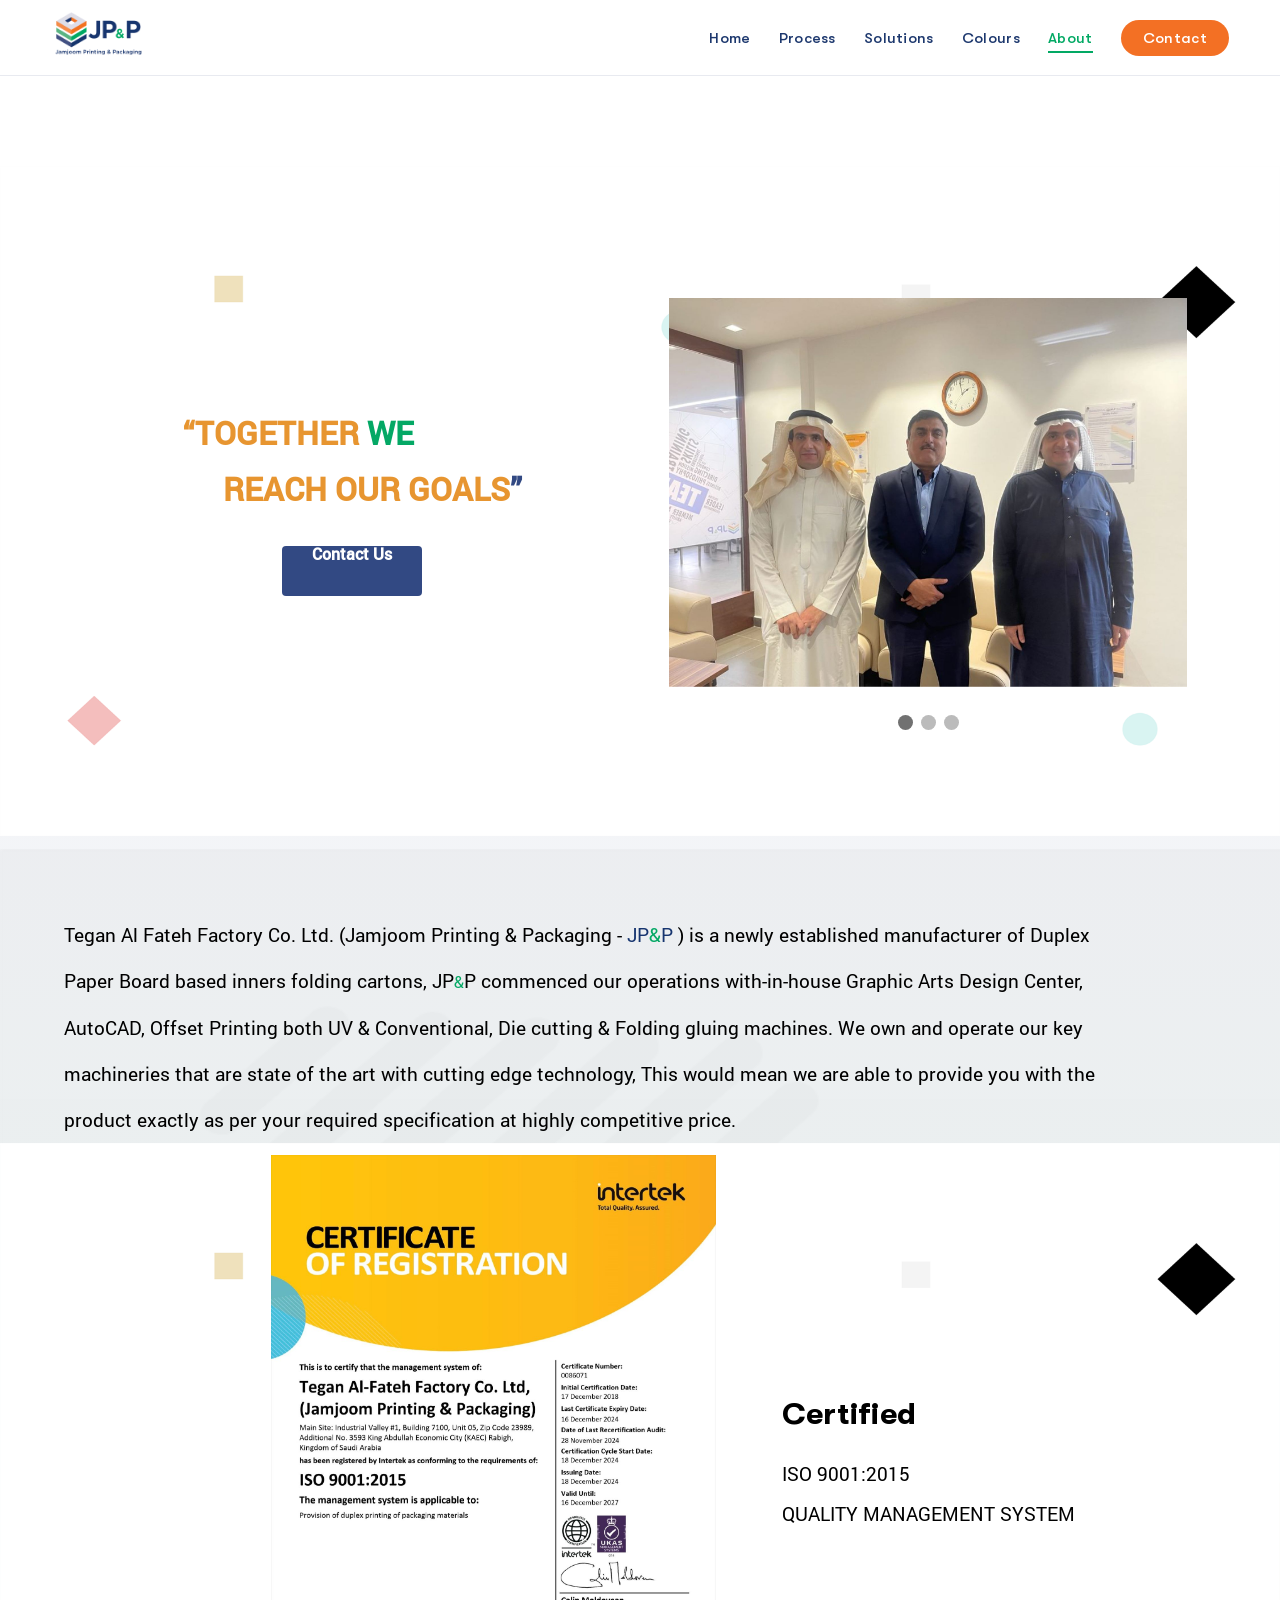
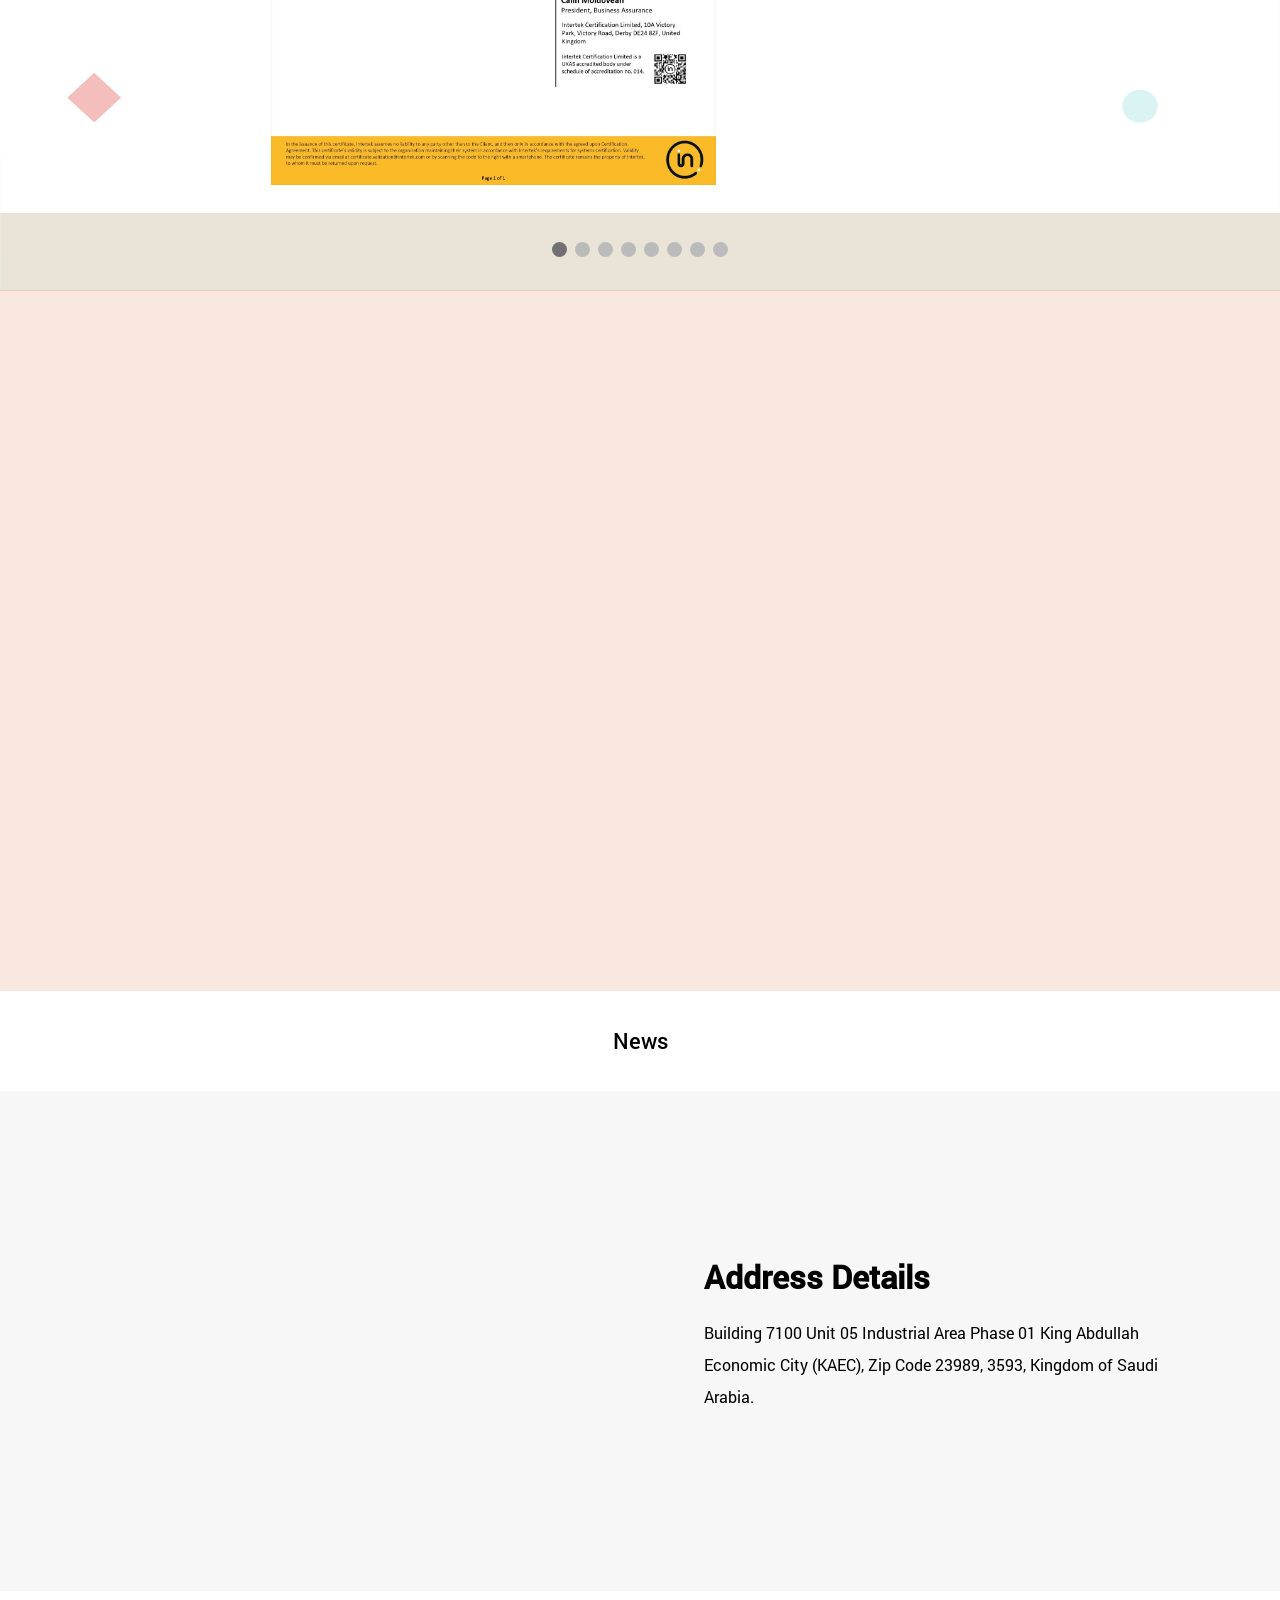
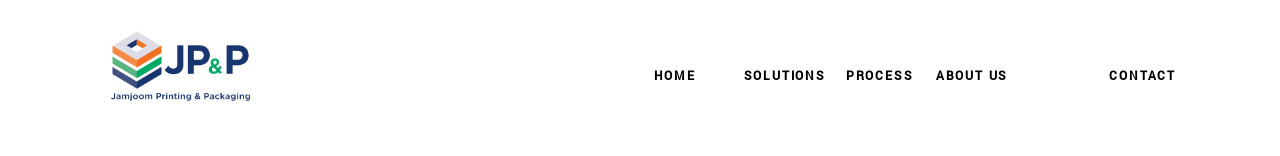
==== commit 57f1d880: "Fix the overlaps the filled-in hero images caused, and give the inner pages motion Three of the four" ====
--- a/about.html
+++ b/about.html
@@ -192,7 +192,7 @@
 	
 									<a class="btn__contact" href="#contact" data-ajax="false"> Contact Us </a>
 								</div> -->
-								<div class="na__action__full">
+								<div class="na__action__full reveal">
 									<div class="slideshow-container">
 	
 										<div class="myCertSlides fade">
@@ -409,7 +409,7 @@
 			</div>
 
 			<section class="page" id="about-page" data-title="About us - Jamjoom Printing & Packaging">
-				<header id="about__header">
+				<header id="about__header" class="reveal">
 					<img id="about__header__img" src="Images/Jamjoom-Printing-Press-Office.jpg" alt="The Jamjoom Printing &amp; Packaging plant at King Abdullah Economic City" />
 				</header>
 
--- a/css/style.css
+++ b/css/style.css
@@ -6064,7 +6064,9 @@
 }
 #solutions__price {
     margin-top: 10px;
-    background: url(../Images/Jamjoom-Printing-Press-03112021_171325.jpg) right 50px no-repeat;
+    /* The template put a decorative photo behind this block; at any wide
+       viewport it sits directly under the vision/mission copy. Gone. */
+    background: none;
     background-size: 50%;
 }
 #solutions__price__images__square {
@@ -7395,7 +7397,10 @@
 /* New About Css Start  */
 .new__about__container {
     width: 100%;
-    height: 100vh;
+    /* Was 100vh - a fixed box for content that is roughly three screens
+       tall, so the certificate carousel and the factory photo below it were
+       drawn on top of one another. */
+    height: auto;
     margin-top: 7%;
 }
 .na__content {
@@ -7411,7 +7416,9 @@
     height: 670px;
     /* background-color: #f7f7f7; */
     background-image: url("../Images/About/1BG.png");
-    background-attachment: fixed;
+    /* "fixed" backgrounds repaint the whole block on every scroll frame and
+       are ignored on iOS anyway. */
+    background-attachment: scroll;
     background-size: 100% 100%;
     display: flex;
     align-items: center;
@@ -8778,3 +8785,133 @@
 .na__text__content p {
     text-align: left;
 }
+
+/* ==================================================================
+   Page banners, section motion, and the remaining overlaps
+   ================================================================== */
+
+/* --- About: the header photograph is a banner, not a full-height
+   plate. At 1920px it was rendering 1595 x 897. --- */
+#about__header {
+    height: clamp(280px, 46vh, 540px);
+    border-radius: 6px;
+}
+#about__header__img {
+    height: 100%;
+}
+
+/* --- Colour: the theme's header-image slot is an empty <section> whose
+   image wrapper is position:absolute against the viewport - with a real
+   photograph in it, it painted over the whole top of the page. Make the
+   section a normal, in-flow banner. It sits above #page-container, so it
+   takes the nav offset itself and the container gives it up. --- */
+#colors {
+    position: relative;
+    display: block;
+    height: clamp(260px, 44vh, 520px);
+    margin-top: var(--nav-h);
+    overflow: hidden;
+    background-color: #0f1b2d;
+}
+#colors #solutions__header__img-wrapper {
+    position: absolute;
+    top: 0;
+    right: 0;
+    bottom: 0;
+    left: 0;
+}
+#colors ~ #page-container {
+    padding-top: 0;
+}
+#colors ~ #page-container .color__container {
+    margin-top: 0;
+    padding-top: 3%;
+}
+
+/* Both banners drift very slightly on arrival - enough to feel
+   photographic rather than pasted in, never enough to notice as motion. */
+@keyframes jpp-banner-settle {
+    from { transform: scale(1.06); }
+    to { transform: scale(1); }
+}
+#about__header__img,
+#colors #solutions__header__img {
+    animation: jpp-banner-settle 1.6s cubic-bezier(0.22, 1, 0.36, 1) both;
+    transform-origin: center center;
+}
+
+/* --- Homepage, first story section: the four service cards are pinned
+   to the foot of the white panel, and the body copy used to run straight
+   into them. Centre the copy in the space above the cards instead. --- */
+@media screen and (min-width: 1024px) {
+    .cine-mode #home-screen-1 .home-screen__step-2__content {
+        bottom: 23%;
+        height: 60%;
+    }
+}
+.service-page-footer-content {
+    height: auto;
+}
+.service-page-footer-content .sp-wrapper .sp-items {
+    height: auto;
+    min-height: 96px;
+}
+.sp-items .para {
+    line-height: 1.45em;
+}
+
+/* --- Scroll-in reveals: siblings arrive one after another rather than
+   all at once, which is most of the difference between "animated" and
+   "things popping in". --- */
+.reveal + .reveal { transition-delay: 0.08s; }
+.reveal + .reveal + .reveal { transition-delay: 0.16s; }
+.reveal + .reveal + .reveal + .reveal { transition-delay: 0.24s; }
+.reveal.active { transition-delay: 0s; }
+.reveal.active + .reveal.active { transition-delay: 0.08s; }
+.reveal.active + .reveal.active + .reveal.active { transition-delay: 0.16s; }
+.reveal.active + .reveal.active + .reveal.active + .reveal.active { transition-delay: 0.24s; }
+
+/* --- Colour page cards lift on hover. --- */
+.color__card__items {
+    transition: transform 0.3s cubic-bezier(0.22, 1, 0.36, 1),
+        box-shadow 0.3s ease;
+}
+.no-touchevents .color__card__items:hover {
+    transform: translateY(-4px);
+    box-shadow: 0 18px 30px -20px rgba(29, 56, 110, 0.45);
+}
+
+/* --- Solutions page: vision / mission copy on a quiet panel so it reads
+   as a statement, not as text floating over imagery. --- */
+#solutions__price__txt,
+#solutions__price__txt_vision {
+    position: relative;
+    box-sizing: border-box;
+    padding: 28px 32px;
+    background-color: #f7f8fb;
+    border-left: 3px solid var(--jpp-green);
+    border-radius: 0 6px 6px 0;
+}
+#solutions__price__txt_vision {
+    margin-top: 28px;
+    border-left-color: var(--jpp-orange);
+}
+#solutions__price__title,
+#solutions__mission__title {
+    margin-top: 0;
+}
+@media (prefers-reduced-motion: reduce) {
+    #about__header__img,
+    #colors #solutions__header__img {
+        animation: none;
+    }
+}
+
+/* about.html: the theme's own #about-page section survives in the markup
+   AFTER the footer - it was invisible only because its header image had no
+   src. Filling that image put a factory photograph underneath the footer.
+   The page's real content lives in .new__about__container; retire the
+   leftover. */
+#about-page {
+    display: none;
+}
